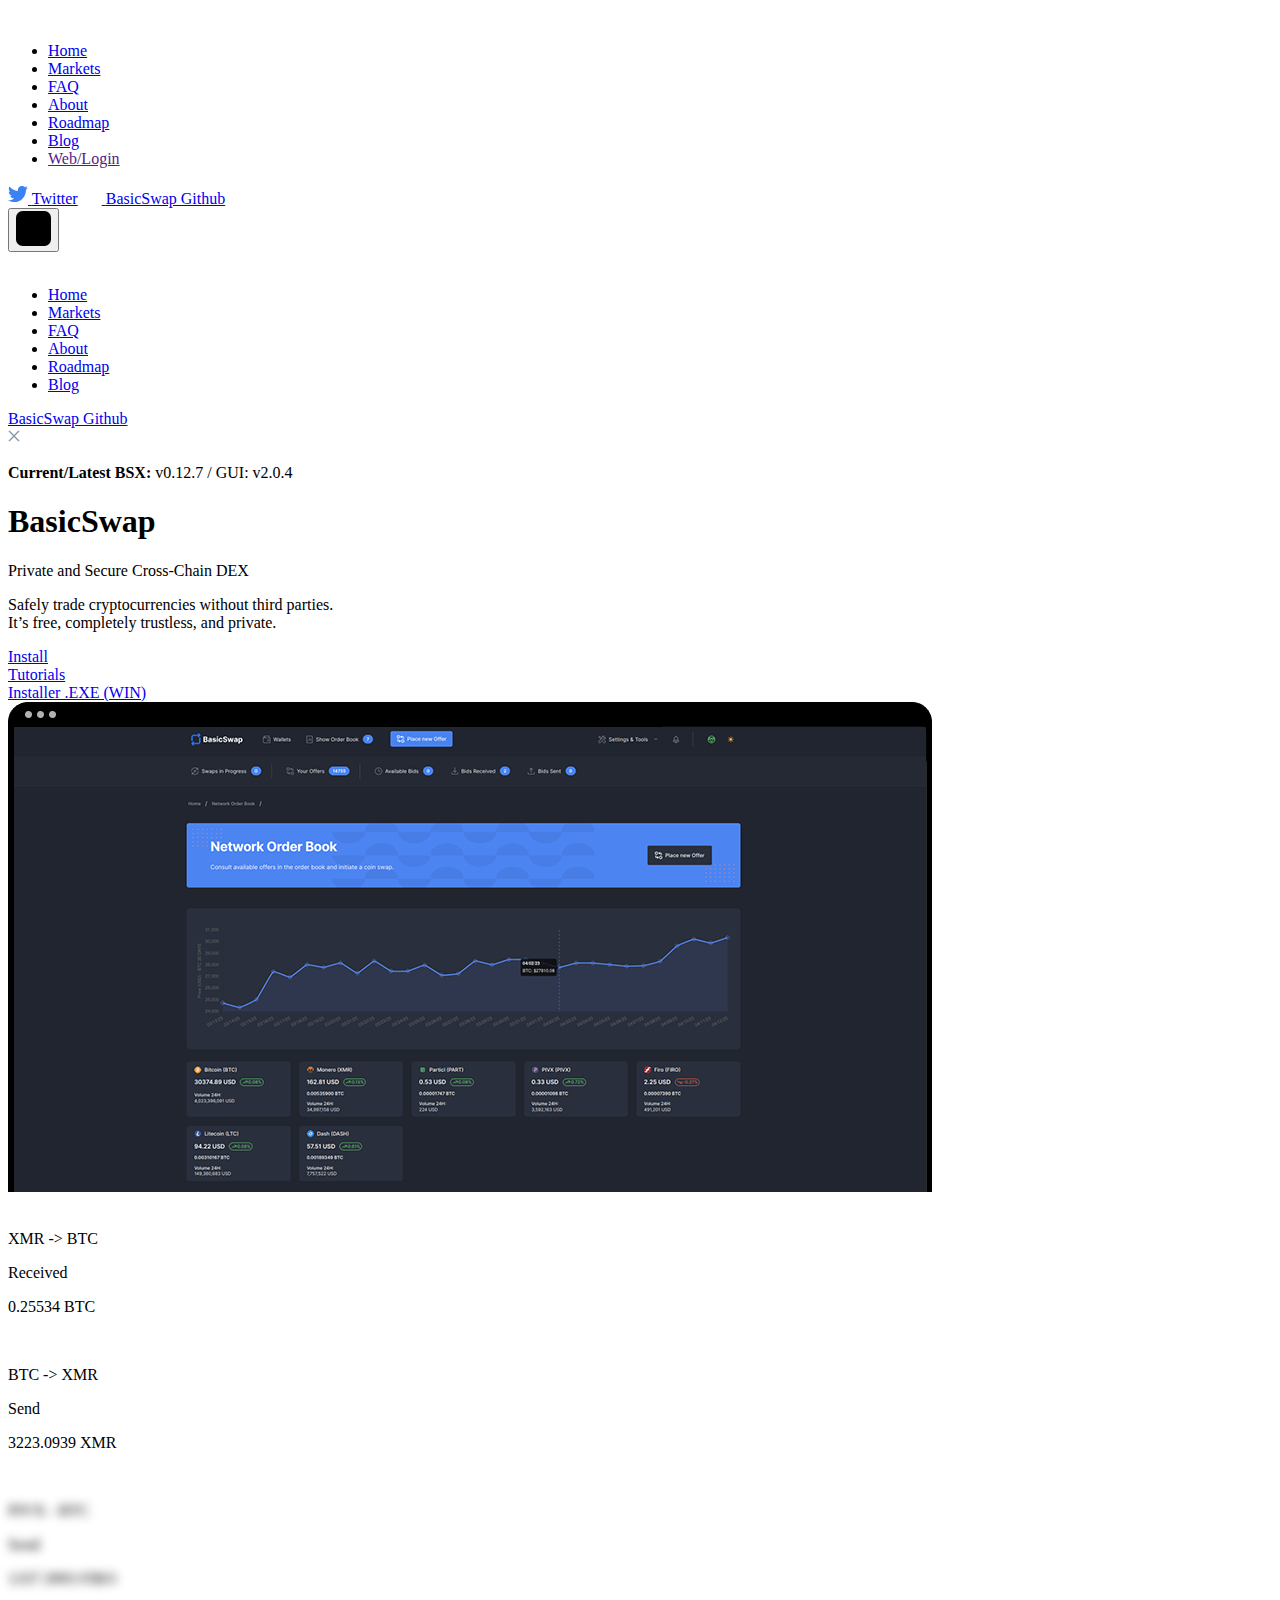
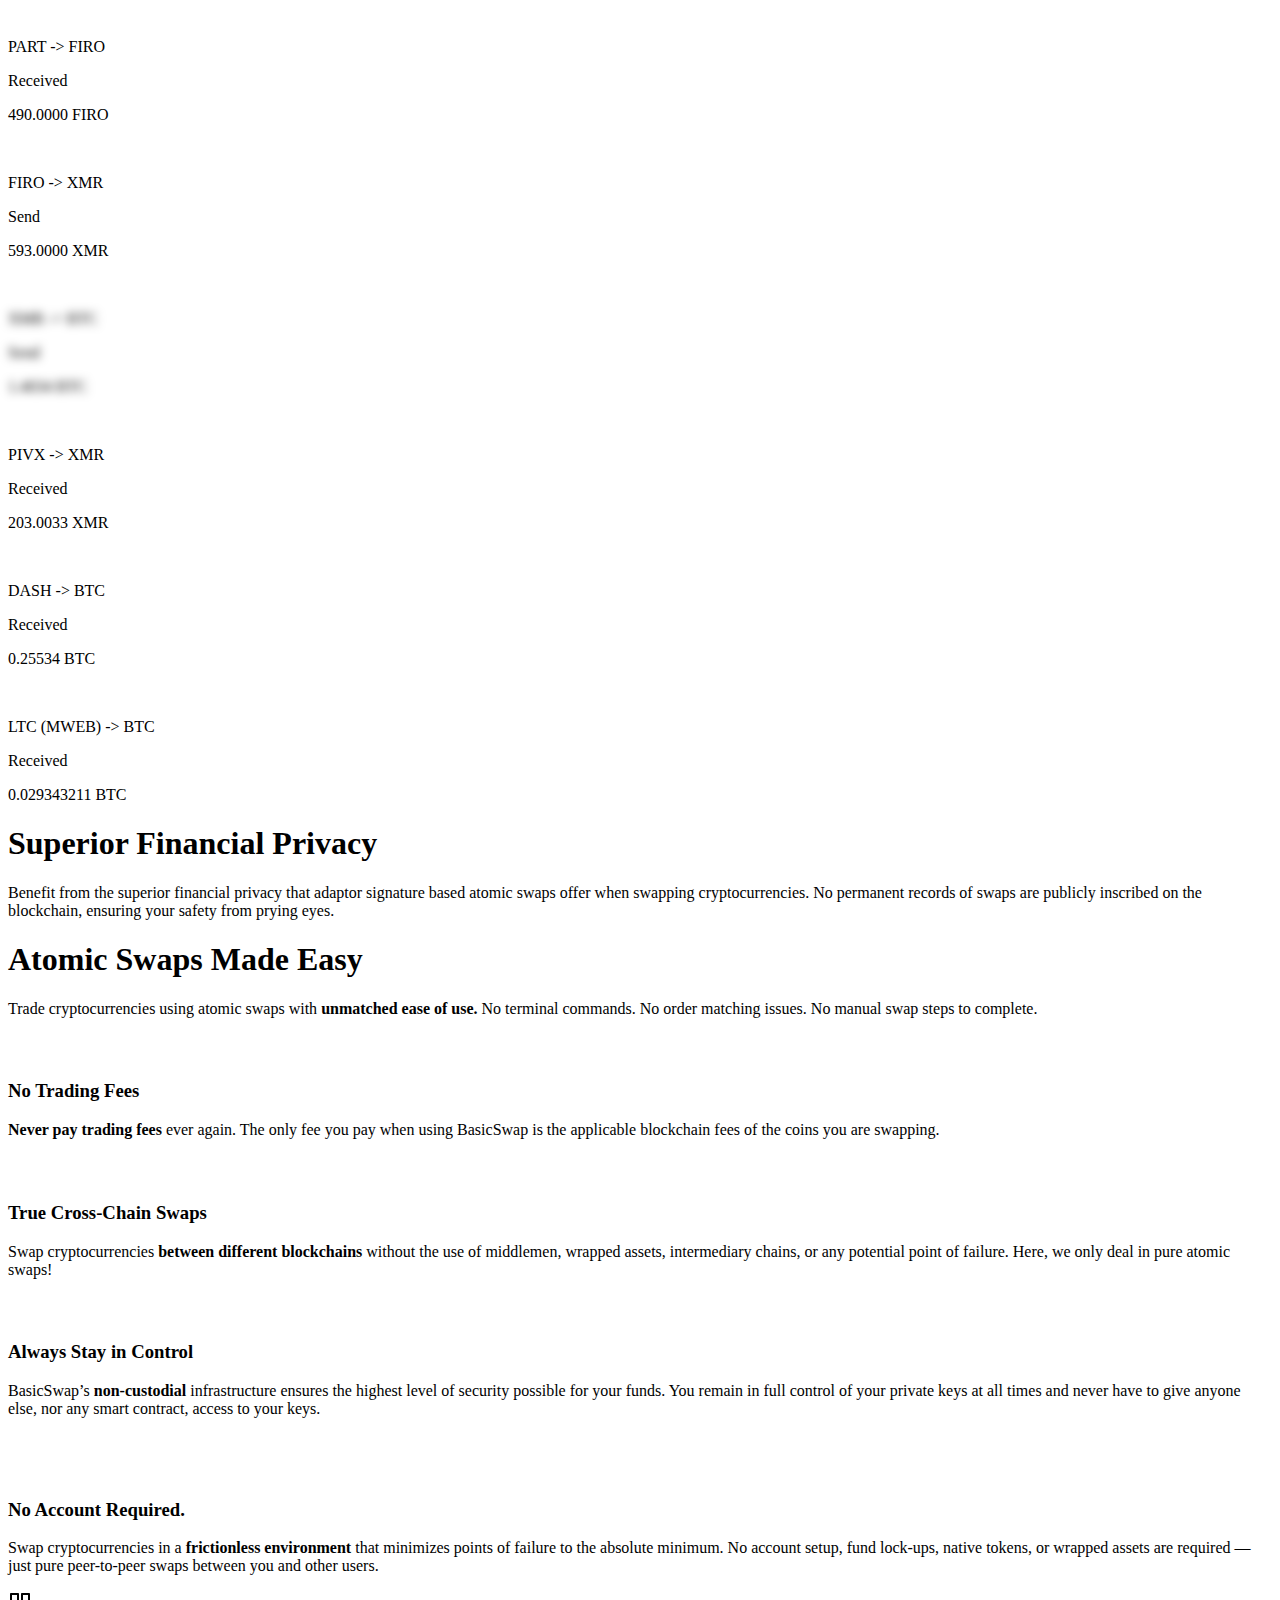
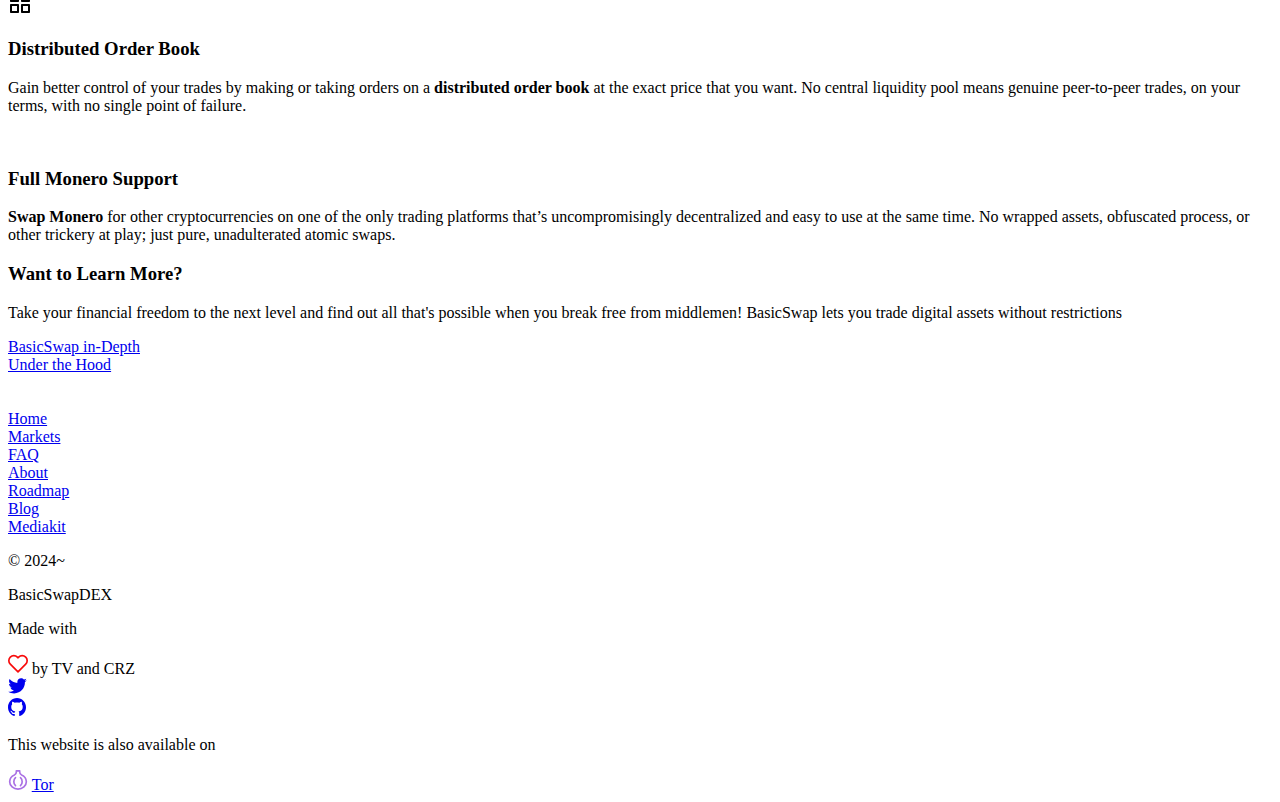
==== index.html @ ffa99954 "Update index.html" ====
<!DOCTYPE html>
<html lang="en">
  <head>
    <title>BasicSwapDEX.com</title>
    <meta charset="utf-8">
    <meta name="viewport" content="width=device-width, initial-scale=1, shrink-to-fit=no">
    <link rel="preconnect" href="https://fonts.gstatic.com">
    <link rel="stylesheet" href="https://fonts.googleapis.com/css2?family=Poppins:wght@400;500;600;700&display=swap">
    <link rel="stylesheet" href="css/tailwind.min.css">
    <link rel="stylesheet" href="css/flipclock.css">
    <!-- todo -->
    <link rel=icon sizes="32x32" type="image/png" href="images/favicon-32.png">
    <meta property="og:url" content="https://basicswapdex.com">
    <meta property="og:site_name" content="BasicSwapDEX">
    <meta property="og:title" content="BasicSwapDEX">
    <meta property="og:description" content="Meet BasicSwap, the world's most secure and private cross-chain DEX. Swap coins like Bitcoin and Monero on a decentralized trading exchange that's free, entirely trusless, and private.">
    <meta property="og:image" content="/site-meta.png">
    <script src="js/main.js"></script>
    <style>
      .blur {
        -webkit-filter: blur(5px);
        -moz-filter: blur(5px);
        -o-filter: blur(5px);
        -ms-filter: blur(5px);
        filter: blur(5px);
      }
      .monero {
        background-color: #ff6600;
      }
    </style>  
  </head>
  <body class="antialiased bg-body text-body font-body">
    <section>
      <nav class="relative bg-gray-800">
        <div class="p-8 container flex flex-wrap items-center justify-between items-center mx-auto">
          <div class="flex justify-between items-center xl:w-full">
            <div class="xl:w-1/3">
              <a class="block max-w-max xl:mr-14" href="/">
                <img class="h-12" src="images/basicswap-logo.svg" alt="">
              </a>
            </div>
            <div class="hidden xl:block">
              <ul class="flex justify-center">
                <li class="mr-12">
                  <a class="text-white hover:text-coolGray-50 font-medium" href="/">Home</a>
                </li>
                <li class="mr-12">
                  <a class="text-coolGray-400 hover:text-coolGray-50 font-medium" href="markets">Markets</a>
                </li>
                <!--<li class="mr-12"><a class="text-coolGray-400 hover:text-coolGray-50 font-medium" href="" rel="noopener noreferrer">Documentation</a></li>-->
                <li class="mr-12">
                  <a class="text-coolGray-400 hover:text-coolGray-50 font-medium" href="faq">FAQ</a>
                </li>
                <li class="mr-12">
                  <a class="text-coolGray-400 hover:text-coolGray-50 font-medium" href="about">About</a>
                </li>
                <li class="mr-12">
                  <a class="text-coolGray-400 hover:text-coolGray-50 font-medium" href="roadmap">Roadmap</a>
                </li>
                 <li class="mr-12">
                  <a class="text-coolGray-400 hover:text-coolGray-50 font-medium" target=”_blank” href="https://particl.news/tag/basicswap">Blog</a>
                </li>
                <li>
                   <!--Prepare -->
                  <a class="text-coolGray-400 hover:text-coolGray-50 font-medium" target=”_blank” alt="Coming Soon(TM)" href="">Web/Login</a>
                   <!--Prepare -->
                </li>                
              </ul>
            </div>

            <div class="hidden xl:block xl:w-1/3">
              <div class="flex items-center justify-end">
                  <a class="mr-5 flex flex-wrap justify-center inline-block px-4 py-2.5 leading-5 text-coolGray-400 hover:text-coolGray-50 bg-transparent font-medium rounded-md" href="https://twitter.com/basicswapdex" target="_blank" rel="noopener noreferrer">
                  <svg xmlns="http://www.w3.org/2000/svg" height="20" width="20" class="mr-2" viewBox="0 0 24 24"><g fill="#e00000"><path fill="#3b82f6" d="M24,4.6c-0.9,0.4-1.8,0.7-2.8,0.8c1-0.6,1.8-1.6,2.2-2.7c-1,0.6-2,1-3.1,1.2c-0.9-1-2.2-1.6-3.6-1.6 c-2.7,0-4.9,2.2-4.9,4.9c0,0.4,0,0.8,0.1,1.1C7.7,8.1,4.1,6.1,1.7,3.1C1.2,3.9,1,4.7,1,5.6c0,1.7,0.9,3.2,2.2,4.1 C2.4,9.7,1.6,9.5,1,9.1c0,0,0,0,0,0.1c0,2.4,1.7,4.4,3.9,4.8c-0.4,0.1-0.8,0.2-1.3,0.2c-0.3,0-0.6,0-0.9-0.1c0.6,2,2.4,3.4,4.6,3.4 c-1.7,1.3-3.8,2.1-6.1,2.1c-0.4,0-0.8,0-1.2-0.1c2.2,1.4,4.8,2.2,7.5,2.2c9.1,0,14-7.5,14-14c0-0.2,0-0.4,0-0.6 C22.5,6.4,23.3,5.5,24,4.6z"></path></g></svg> <span>Twitter</span></a>

                  <a class="flex flex-wrap justify-center inline-block px-4 py-2.5 bg-blue-500 hover:bg-blue-600 font-medium text-sm text-white border border-blue-500 rounded-md shadow-button focus:ring-0 focus:outline-none" href="https://github.com/tecnovert/basicswap/blob/master/doc/install.md" target="_blank" rel="noopener noreferrer">
                  <svg xmlns="http://www.w3.org/2000/svg" height="20" width="20" class="mr-2" viewBox="0 0 24 24"><g fill="#ffffff"><path fill-rule="evenodd" clip-rule="evenodd" fill="#ffffff" d="M12,0.3c-6.6,0-12,5.4-12,12c0,5.3,3.4,9.8,8.2,11.4 C8.8,23.8,9,23.4,9,23.1c0-0.3,0-1,0-2c-3.3,0.7-4-1.6-4-1.6c-0.5-1.4-1.3-1.8-1.3-1.8C2.5,17,3.7,17,3.7,17 c1.2,0.1,1.8,1.2,1.8,1.2c1.1,1.8,2.8,1.3,3.5,1c0.1-0.8,0.4-1.3,0.8-1.6c-2.7-0.3-5.5-1.3-5.5-5.9c0-1.3,0.5-2.4,1.2-3.2 C5.5,8.1,5,6.9,5.7,5.3c0,0,1-0.3,3.3,1.2c1-0.3,2-0.4,3-0.4c1,0,2,0.1,3,0.4c2.3-1.6,3.3-1.2,3.3-1.2c0.7,1.7,0.2,2.9,0.1,3.2 c0.8,0.8,1.2,1.9,1.2,3.2c0,4.6-2.8,5.6-5.5,5.9c0.4,0.4,0.8,1.1,0.8,2.2c0,1.6,0,2.9,0,3.3c0,0.3,0.2,0.7,0.8,0.6 c4.8-1.6,8.2-6.1,8.2-11.4C24,5.7,18.6,0.3,12,0.3z"></path></g></svg> <span>BasicSwap Github</span></a>
                  </div>
              </div>
          </div>

          <button class="navbar-burger self-center xl:hidden">
            <svg width="35" height="35" viewbox="0 0 32 32" fill="none" xmlns="http://www.w3.org/2000/svg">
              <rect class="text-coolGray-800" width="32" height="32" rx="6" fill="currentColor"></rect>
              <path class="text-coolGray-400" d="M7 12H25C25.2652 12 25.5196 11.8946 25.7071 11.7071C25.8946 11.5196 26 11.2652 26 11C26 10.7348 25.8946 10.4804 25.7071 10.2929C25.5196 10.1054 25.2652 10 25 10H7C6.73478 10 6.48043 10.1054 6.29289 10.2929C6.10536 10.4804 6 10.7348 6 11C6 11.2652 6.10536 11.5196 6.29289 11.7071C6.48043 11.8946 6.73478 12 7 12ZM25 15H7C6.73478 15 6.48043 15.1054 6.29289 15.2929C6.10536 15.4804 6 15.7348 6 16C6 16.2652 6.10536 16.5196 6.29289 16.7071C6.48043 16.8946 6.73478 17 7 17H25C25.2652 17 25.5196 16.8946 25.7071 16.7071C25.8946 16.5196 26 16.2652 26 16C26 15.7348 25.8946 15.4804 25.7071 15.2929C25.5196 15.1054 25.2652 15 25 15ZM25 20H7C6.73478 20 6.48043 20.1054 6.29289 20.2929C6.10536 20.4804 6 20.7348 6 21C6 21.2652 6.10536 21.5196 6.29289 21.7071C6.48043 21.8946 6.73478 22 7 22H25C25.2652 22 25.5196 21.8946 25.7071 21.7071C25.8946 21.5196 26 21.2652 26 21C26 20.7348 25.8946 20.4804 25.7071 20.2929C25.5196 20.1054 25.2652 20 25 20Z" fill="currentColor"></path>
            </svg>
          </button>
        </div>
      </nav>
      <div class="navbar-menu hidden fixed top-0 left-0 z-50 w-full h-full bg-coolGray-900 bg-opacity-50">
        <div class="fixed top-0 left-0 bottom-0 w-full w-4/6 max-w-xs bg-coolGray-900">
          <nav class="relative p-6 h-full overflow-y-auto">
            <div class="flex flex-col justify-between h-full">
              <a class="inline-block" href="#">
                <img class="h-8" src="images/basicswap-logo.svg" alt="">
              </a>
              <ul class="py-6">
                <li>
                  <a class="block py-3 px-4 text-coolGray-400 hover:text-white font-medium hover:bg-coolGray-800 rounded-md" href="/">Home</a>
                </li>
                <li>
                  <a class="block py-3 px-4 text-coolGray-400 hover:text-white font-medium hover:bg-coolGray-800 rounded-md" href="markets">Markets</a>
                </li>
                <!--<li><a class="block py-3 px-4 text-coolGray-400 hover:text-white font-medium hover:bg-coolGray-800 rounded-md" href="#">Documentation</a></li>-->
                <li>
                  <a class="block py-3 px-4 text-coolGray-400 hover:text-white font-medium hover:bg-coolGray-800 rounded-md" href="/faq">FAQ</a>
                </li>
                <li>
                  <a class="block py-3 px-4 text-coolGray-400 hover:text-white font-medium hover:bg-coolGray-800 rounded-md" href="/about">About</a>
                </li>
                <li>
                  <a class="block py-3 px-4 text-coolGray-400 hover:text-white font-medium hover:bg-coolGray-800 rounded-md" href="/roadmap">Roadmap</a>
                </li>                
                <li>
                  <a class="block py-3 px-4 text-coolGray-400 hover:text-white font-medium hover:bg-coolGray-800 rounded-md" target=”_blank” href="https://particl.news/tag/basicswap">Blog</a>
                </li>
              </ul>
              <div class="flex flex-wrap">
                <div class="w-full">
                  <a class="inline-block py-4 px-5 w-full text-sm leading-5 text-white bg-blue-500 hover:bg-blue-600 font-medium text-center focus:ring-0 focus:ring-blue-500 focus:ring-opacity-50 rounded-md" href="https://github.com/tecnovert/basicswap" target="_blank" rel="noopener noreferrer">BasicSwap Github</a>
                </div>
              </div>
            </div>
          </nav>
          <a class="navbar-close absolute top-5 p-4 right-3" href="#">
            <svg width="12" height="12" viewbox="0 0 12 12" fill="none" xmlns="http://www.w3.org/2000/svg">
              <path d="M6.94004 5.99988L11.14 1.80655C11.2656 1.68101 11.3361 1.51075 11.3361 1.33321C11.3361 1.15568 11.2656 0.985415 11.14 0.859879C11.0145 0.734344 10.8442 0.663818 10.6667 0.663818C10.4892 0.663818 10.3189 0.734344 10.1934 0.859879L6.00004 5.05988L1.80671 0.859879C1.68117 0.734344 1.51091 0.663819 1.33337 0.663819C1.15584 0.663819 0.985576 0.734344 0.860041 0.859879C0.734505 0.985415 0.66398 1.15568 0.66398 1.33321C0.66398 1.51075 0.734505 1.68101 0.860041 1.80655L5.06004 5.99988L0.860041 10.1932C0.797555 10.2552 0.747959 10.3289 0.714113 10.4102C0.680267 10.4914 0.662842 10.5785 0.662842 10.6665C0.662842 10.7546 0.680267 10.8417 0.714113 10.9229C0.747959 11.0042 0.797555 11.0779 0.860041 11.1399C0.922016 11.2024 0.99575 11.252 1.07699 11.2858C1.15823 11.3197 1.24537 11.3371 1.33337 11.3371C1.42138 11.3371 1.50852 11.3197 1.58976 11.2858C1.671 11.252 1.74473 11.2024 1.80671 11.1399L6.00004 6.93988L10.1934 11.1399C10.2554 11.2024 10.3291 11.252 10.4103 11.2858C10.4916 11.3197 10.5787 11.3371 10.6667 11.3371C10.7547 11.3371 10.8419 11.3197 10.9231 11.2858C11.0043 11.252 11.0781 11.2024 11.14 11.1399C11.2025 11.0779 11.2521 11.0042 11.286 10.9229C11.3198 10.8417 11.3372 10.7546 11.3372 10.6665C11.3372 10.5785 11.3198 10.4914 11.286 10.4102C11.2521 10.3289 11.2025 10.2552 11.14 10.1932L6.94004 5.99988Z" fill="#8896AB"></path>
            </svg>
          </a>
        </div>
      </div>
    </section>
    <section class="relative">
      <img class="absolute left-0 top-0" src="images/gradient.svg" alt="">
      <img class="absolute right-0 bottom-0" src="images/gradient2.svg" alt="">
      <div class="container mx-auto overflow-hidden">
        <div class="relative z-10 overflow-hidden pt-16">
          <div class="container px-4 mx-auto">
            <div class="text-center">
              <span class="inline-block py-px px-2 mb-4 text-xs leading-5 text-blue-500 bg-blue-100 font-medium uppercase rounded-full shadow-sm"><b>Current/Latest BSX:</b> v0.12.7 / GUI: v2.0.4</b></span>
              <h1 class="mb-4 text-6xl md:text-6xl xl:text-10xl font-bold font-heading tracking-px-n leading-none">BasicSwap</h1>
              <p class="mb-8 text-2xl md:text-3xl lg:text-4xl text-coolGray-900 font-bold">Private and Secure Cross-Chain DEX</p>
              <p class="mb-8 text-lg md:text-xl text-coolGray-500 font-medium">Safely trade cryptocurrencies without third parties. <br> It’s free, completely trustless, and private. </p>
              <div class="mt-8 flex flex-wrap justify-center">
                <div class="w-full md:w-auto p-1.5 ml-2">
                  <a class="w-full inline-block py-3 px-4 text-sm leading-5 text-blue-50 bg-blue-500 hover:bg-blue-600 font-medium focus:ring-0 focus:ring-blue-500 focus:ring-opacity-50 rounded-md" href="https://github.com/tecnovert/basicswap" target="_blank" rel="noopener noreferrer">Install</a>
                </div>
                <div class="w-full md:w-auto p-1.5 ml-2">
                  <a class="w-full inline-block py-3 px-4 text-sm leading-5 text-blue-50 bg-blue-500 hover:bg-blue-600 font-medium focus:ring-0 focus:ring-blue-500 focus:ring-opacity-50 rounded-md" href="https://academy.particl.io/en/latest/basicswap-guides/basicswapguides_installation.html" target="_blank" rel="noopener noreferrer">Tutorials</a>
                </div>
                 <div class="w-full md:w-auto p-1.5 ml-2">
                  <a class="w-full inline-block py-3 px-4 text-sm leading-5 text-blue-50 bg-blue-500 hover:bg-blue-600 font-medium focus:ring-0 focus:ring-blue-500 focus:ring-opacity-50 rounded-md" href="https://github.com/gerlofvanek/basicswap-installation-GUI" target="_blank" rel="noopener noreferrer">Installer .EXE (WIN)</a>
                </div>               
              </div>
              <div class="mb-16 block">
                <a class="inline-block text-black hover:text-gray-800" href="#">
                  <div class="flex flex-wrap items-center -m-1.5"></div>
                </a>
              </div>
              <div class="relative max-w-max mx-auto">
                <img class="mx-auto transform hover:scale-105 transition ease-in-out duration-1000" src="images/bs-dashboard.png" alt="">
                <img class="hidden xl:block absolute -left-52 top-16" src="images/bs-dashboard-left.png" alt="">
              </div>
            </div>
          </div>
        </div>
      </div>
    </section>
    <section class="py-24 md:py-32 bg-white overflow-hidden">
      <div class="container px-4 mx-auto">
        <div class="flex flex-wrap lg:items-center -mx-4">
          <div class="w-full lg:w-1/2 p-6 mb-20 lg:mb-0">
            <div class="flex flex-wrap justify-center -mx-3 mb-6">
              <div class="w-auto px-3">
                <div class="w-64 p-3 bg-white rounded-2xl shadow-2xl transform hover:-translate-y-3 transition ease-out duration-1000">
                  <div class="flex flex-wrap -m-2">
                    <div class="w-auto p-2">
                      <img src="images/monero-circle.png" alt="">
                    </div>
                    <div class="w-auto p-2">
                      <p class="font-heading text-base text-gray-900">XMR -&gt; BTC</p>
                      <p class="mb-2 text-sm text-gray-500">Received</p>
                      <div class="flex items-center px-2 py-1 bg-gray-100 rounded-full">
                        <p class="text-xs text-gray-700 font-medium">0.25534 BTC</p>
                      </div>
                    </div>
                  </div>
                </div>
              </div>
            </div>
            <div class="flex flex-wrap justify-center -mx-3 mb-6">
              <div class="w-auto px-3">
                <div class="md:mb-0 mb-8 w-64 p-3 bg-white rounded-2xl shadow-2xl transform hover:-translate-y-3 transition ease-out duration-1000">
                  <div class="flex flex-wrap -m-2">
                    <div class="w-auto p-2">
                      <img src="images/bitcoin-circle.png" alt="">
                    </div>
                    <div class="w-auto p-2">
                      <p class="font-heading text-base text-gray-900">BTC -&gt; XMR</p>
                      <p class="mb-2 text-sm text-gray-500">Send</p>
                      <div class="flex items-center px-2 py-1 bg-gray-100 rounded-full">
                        <p class="text-xs text-gray-700 font-medium">3223.0939 XMR</p>
                      </div>
                    </div>
                  </div>
                </div>
              </div>
              <div class="w-auto px-3 blur">
                <div class="w-64 p-3 bg-white rounded-2xl shadow-2xl transform hover:-translate-y-3 transition ease-out duration-1000">
                  <div class="flex flex-wrap -m-2">
                    <div class="w-auto p-2">
                      <img src="images/pivx-circle.png" alt="">
                    </div>
                    <div class="w-auto p-2">
                      <p class="font-heading text-base text-gray-900">PIVX - BTC</p>
                      <p class="mb-2 text-sm text-gray-500">Send</p>
                      <div class="flex items-center px-2 py-1 bg-gray-100 rounded-full">
                        <p class="text-xs text-gray-700 font-medium">1337.3993 FIRO</p>
                      </div>
                    </div>
                  </div>
                </div>
              </div>
            </div>
            <div class="flex flex-wrap justify-center -mx-3 mb-6 xl:-ml-36">
              <div class="w-auto px-3">
                <div class="md:mb-0 mb-8 w-64 p-3 bg-white rounded-2xl shadow-2xl transform hover:-translate-y-3 transition ease-out duration-1000">
                  <div class="flex flex-wrap -m-2">
                    <div class="w-auto p-2">
                      <img src="images/particl-circle.png" alt="">
                    </div>
                    <div class="w-auto p-2">
                      <p class="font-heading text-base text-gray-900">PART -&gt; FIRO</p>
                      <p class="mb-2 text-sm text-gray-500">Received</p>
                      <div class="flex items-center px-2 py-1 bg-gray-100 rounded-full">
                        <p class="text-xs text-gray-700 font-medium">490.0000 FIRO</p>
                      </div>
                    </div>
                  </div>
                </div>
              </div>
              <div class="w-auto px-3">
                <div class="w-64 p-3 bg-white rounded-2xl shadow-2xl transform hover:-translate-y-3 transition ease-out duration-1000">
                  <div class="flex flex-wrap -m-2">
                    <div class="w-auto p-2">
                      <img src="images/firo-circle.png" alt="">
                    </div>
                    <div class="w-auto p-2">
                      <p class="font-heading text-base text-gray-900">FIRO -&gt; XMR</p>
                      <p class="mb-2 text-sm text-gray-500">Send</p>
                      <div class="flex items-center px-2 py-1 bg-gray-100 rounded-full">
                        <p class="text-xs text-gray-700 font-medium">593.0000 XMR</p>
                      </div>
                    </div>
                  </div>
                </div>
              </div>
            </div>
            <div class="flex flex-wrap justify-center -mx-3">
              <div class="w-auto px-3">
                <div class="md:mb-0 mb-8 blur w-64 p-3 bg-white rounded-2xl shadow-2xl transform hover:-translate-y-3 transition ease-out duration-1000">
                  <div class="flex flex-wrap -m-2">
                    <div class="w-auto p-2">
                      <img src="images/monero-circle.png" alt="">
                    </div>
                    <div class="w-auto p-2">
                      <p class="font-heading text-base text-gray-900">XMR -&gt; BTC</p>
                      <p class="mb-2 text-sm text-gray-500">Send</p>
                      <div class="flex items-center px-2 py-1 bg-gray-100 rounded-full">
                        <p class="text-xs text-gray-700 font-medium">1.4034 BTC</p>
                      </div>
                    </div>
                  </div>
                </div>
              </div>
              <div class="w-auto px-3 mb-6">
                <div class="w-64 p-3 bg-white rounded-2xl shadow-2xl transform hover:-translate-y-3 transition ease-out duration-1000">
                  <div class="flex flex-wrap -m-2">
                    <div class="w-auto p-2">
                      <img src="images/pivx-circle.png" alt="">
                    </div>
                    <div class="w-auto p-2">
                      <p class="font-heading text-base text-gray-900">PIVX -&gt; XMR</p>
                      <p class="mb-2 text-sm text-gray-500">Received</p>
                      <div class="flex items-center px-2 py-1 bg-gray-100 rounded-full">
                        <p class="text-xs text-gray-700 font-medium">203.0033 XMR</p>
                      </div>
                    </div>
                  </div>
                </div>
              </div>
             <div class="flex flex-wrap justify-center -mx-3 mb-6">
              <div class="w-auto px-3">
                <div class="w-64 p-3 bg-white rounded-2xl shadow-2xl transform hover:-translate-y-3 transition ease-out duration-1000">
                  <div class="flex flex-wrap -m-2">
                    <div class="w-auto p-2">
                      <img src="images/dash-circle.png" alt="">
                    </div>
                    <div class="w-auto p-2">
                      <p class="font-heading text-base text-gray-900">DASH -&gt; BTC</p>
                      <p class="mb-2 text-sm text-gray-500">Received</p>
                      <div class="flex items-center px-2 py-1 bg-gray-100 rounded-full">
                        <p class="text-xs text-gray-700 font-medium">0.25534 BTC</p>
                      </div>
                    </div>
                  </div>
                </div>
              </div>
              <div class="w-auto px-3">
                <div class="w-64 p-3 bg-white rounded-2xl shadow-2xl transform hover:-translate-y-3 transition ease-out duration-1000">
                  <div class="flex flex-wrap -m-2">
                    <div class="w-auto p-2">
                      <img src="images/litecoin-circle.png" alt="">
                    </div>
                    <div class="w-auto p-2">
                      <p class="font-heading text-base text-gray-900">LTC (MWEB) -&gt; BTC</p>
                      <p class="mb-2 text-sm text-gray-500">Received</p>
                      <div class="flex items-center px-2 py-1 bg-gray-100 rounded-full">
                        <p class="text-xs text-gray-700 font-medium">0.029343211 BTC</p>
                      </div>
                    </div>
                  </div>
                </div>
              </div>               
            </div>             
            </div>
          </div>
          <div class="w-full md:w-1/2 px-4">
            <h1 class="mb-8 text-4xl md:text-5xl md:text-left text-center leading-tight text-coolGray-900 font-bold tracking-tighter">Superior Financial Privacy</h1>
            <p class="mb-6 text-lg md:text-xl text-coolGray-500 font-medium md:text-left text-center">Benefit from the superior financial privacy that adaptor signature based atomic swaps offer when swapping cryptocurrencies. No permanent records of swaps are publicly inscribed on the blockchain, ensuring your safety from prying eyes. </p>
          </div>
        </div>
      </div>
    </section>
    <section class="py-24 bg-white">
      <div class="container px-4 mx-auto" style="background-image: url('images/pattern-white.svg'); background-position: center; background-repeat: no-repeat;">
        <div class="xl:max-w-4xl mb-12 mx-auto text-center">
          <h1 class="mb-4 text-3xl md:text-4xl leading-tight font-bold tracking-tighter">Atomic Swaps Made Easy</h1>
          <p class="text-lg md:text-xl text-coolGray-500 font-medium">Trade cryptocurrencies using atomic swaps with <b>unmatched ease of use.</b> No terminal commands. No order matching issues. No manual swap steps to complete. </p>
        </div>
        <div class="flex flex-wrap -mx-4 ">
          <div class="w-full lg:w-1/3 px-4 lg:pt-6 mb-8 lg:mb-0">
            <div class="p-8 lg:mb-6 text-center hover:bg-white rounded-md hover:shadow-xl transition duration-200 h-80">
              <div class="inline-flex h-16 w-16 mb-6 mx-auto items-center justify-center text-white bg-blue-500 rounded-lg">
                <svg xmlns="http://www.w3.org/2000/svg" height="24" width="24" viewBox="0 0 24 24">
                  <title>empty</title>
                  <g stroke-linecap="round" stroke-width="2" fill="none" stroke="#ffffff" stroke-linejoin="round">
                    <circle cx="12" cy="12" r="9"></circle>
                    <line x1="22" y1="2" x2="2" y2="22" stroke="#ffffff"></line>
                  </g>
                </svg>
              </div>
              <h3 class="mb-4 text-xl md:text-2xl leading-tight font-bold">No Trading Fees</h3>
              <p class="text-coolGray-500 font-medium">
                <b>Never pay trading fees</b> ever again. The only fee you pay when using BasicSwap is the applicable blockchain fees of the coins you are swapping.
              </p>
              <div></div>
            </div>
            <div class="p-8 text-center hover:bg-white rounded-md hover:shadow-xl transition duration-200 h-80">
              <div class="inline-flex h-16 w-16 mb-6 mx-auto items-center justify-center text-white bg-blue-500 rounded-lg">
                <svg xmlns="http://www.w3.org/2000/svg" height="24" width="24" viewBox="0 0 24 24">
                  <title>repeat</title>
                  <g stroke-linecap="round" stroke-width="2" fill="none" stroke="#ffffff" stroke-linejoin="round">
                    <circle data-cap="butt" cx="12" cy="12" r="3" stroke="#ffffff"></circle>
                    <polyline points="16.071 5.341 21.763 6.927 21.034 1.13"></polyline>
                    <path data-cap="butt" d="M1,12A11,11,0,0,1,21.763,6.927"></path>
                    <polyline points="7.929 18.659 2.237 17.073 2.966 22.87"></polyline>
                    <path data-cap="butt" d="M23,12A11,11,0,0,1,2.237,17.073"></path>
                  </g>
                </svg>
              </div>
              <h3 class="mb-4 text-xl md:text-2xl leading-tight font-bold">True Cross-Chain Swaps</h3>
              <p class="text-coolGray-500 font-medium">Swap cryptocurrencies <b>between different blockchains</b> without the use of middlemen, wrapped assets, intermediary chains, or any potential point of failure. Here, we only deal in pure atomic swaps! </p>
            </div>
            <div class="p-8 text-center hover:bg-white rounded-md hover:shadow-xl transition duration-200 h-80">
              <div class="inline-flex h-16 w-16 mb-6 mx-auto items-center justify-center text-white bg-blue-500 rounded-lg">
                <svg height="24" width="24" viewBox="0 0 24 24">
                  <title>digital key</title>
                  <g stroke-linecap="round" stroke-width="2" fill="none" stroke="#ffffff" stroke-linejoin="round">
                    <path d="M10.578,4a5,5,0,1,0,0,4H15l2,2,2-2h2l1-4Z" data-cap="butt"></path>
                    <circle cx="6" cy="6" r="2" fill="#ffffff" stroke="none"></circle>
                    <polyline points="6 15 6 18 4.414 19.586" stroke="#ffffff"></polyline>
                    <polyline points="18 15 18 18 19.589 19.589" stroke="#ffffff"></polyline>
                    <circle cx="3" cy="21" r="2" stroke="#ffffff" data-cap="butt"></circle>
                    <circle cx="12" cy="21" r="2" stroke="#ffffff" data-cap="butt"></circle>
                    <circle cx="21" cy="21" r="2" stroke="#ffffff" data-cap="butt"></circle>
                    <line x1="12" y1="19" x2="12" y2="12" stroke="#ffffff"></line>
                  </g>
                </svg>
              </div>
              <h3 class="mb-4 text-xl md:text-2xl leading-tight font-bold">Always Stay in Control</h3>
              <p class="text-coolGray-500 font-medium">BasicSwap’s <b>non-custodial</b> infrastructure ensures the highest level of security possible for your funds. You remain in full control of your private keys at all times and never have to give anyone else, nor any smart contract, access to your keys. </p>
            </div>
          </div>
          <div class="w-full lg:w-1/3 px-4 mb-8 lg:mb-0">
            <img class="mx-auto" src="images/center-middle.png" alt="">
          </div>
          <div class="w-full lg:w-1/3 lg:pt-6 px-4">
            <div class="p-8 lg:mb-6 text-center hover:bg-white rounded-md hover:shadow-xl transition duration-200 h-80">
              <div class="inline-flex h-16 w-16 mb-6 mx-auto items-center justify-center text-white bg-blue-500 rounded-lg">
                <svg xmlns="http://www.w3.org/2000/svg" height="24" width="24" viewBox="0 0 24 24">
                  <title>three dimensional world</title>
                  <g stroke-linecap="round" stroke-width="2" fill="none" stroke="#ffffff" stroke-linejoin="round" >
                    <path d="M20.209,9.337q.423.172.791.363h0c1.26.65,2,1.444,2,2.3,0,2.209-4.925,4-11,4S1,14.209,1,12c0-.856.74-1.65,2-2.3H3q.368-.19.791-.363" stroke="#ffffff"></path>
                    <path d="M8,8.273c.52-.074,1.06-.134,1.615-.179l.21-.016" stroke="#ffffff"></path>
                    <path d="M16,8.273c-.52-.074-1.06-.134-1.615-.179l-.21-.016" stroke="#ffffff"></path>
                    <circle cx="12" cy="12" r="11"></circle>
                  </g>
                </svg>
              </div>
              <h3 class="mb-4 text-xl md:text-2xl leading-tight font-bold">No Account Required.</h3>
              <p class="text-coolGray-500 font-medium">Swap cryptocurrencies in a <b>frictionless environment</b> that minimizes points of failure to the absolute minimum. No account setup, fund lock-ups, native tokens, or wrapped assets are required — just pure peer-to-peer swaps between you and other users. </p>
            </div>
            <div class="p-8 text-center hover:bg-white rounded-md hover:shadow-xl transition duration-200 h-80">
              <div class="inline-flex h-16 w-16 mb-6 mx-auto items-center justify-center text-white bg-blue-500 rounded-lg">
                <svg width="24" height="24" viewbox="0 0 24 24" fill="none" xmlns="http://www.w3.org/2000/svg">
                  <path d="M10 13H3C2.73478 13 2.48043 13.1054 2.29289 13.2929C2.10536 13.4804 2 13.7348 2 14V21C2 21.2652 2.10536 21.5196 2.29289 21.7071C2.48043 21.8946 2.73478 22 3 22H10C10.2652 22 10.5196 21.8946 10.7071 21.7071C10.8946 21.5196 11 21.2652 11 21V14C11 13.7348 10.8946 13.4804 10.7071 13.2929C10.5196 13.1054 10.2652 13 10 13ZM9 20H4V15H9V20ZM21 2H14C13.7348 2 13.4804 2.10536 13.2929 2.29289C13.1054 2.48043 13 2.73478 13 3V10C13 10.2652 13.1054 10.5196 13.2929 10.7071C13.4804 10.8946 13.7348 11 14 11H21C21.2652 11 21.5196 10.8946 21.7071 10.7071C21.8946 10.5196 22 10.2652 22 10V3C22 2.73478 21.8946 2.48043 21.7071 2.29289C21.5196 2.10536 21.2652 2 21 2V2ZM20 9H15V4H20V9ZM21 13H14C13.7348 13 13.4804 13.1054 13.2929 13.2929C13.1054 13.4804 13 13.7348 13 14V21C13 21.2652 13.1054 21.5196 13.2929 21.7071C13.4804 21.8946 13.7348 22 14 22H21C21.2652 22 21.5196 21.8946 21.7071 21.7071C21.8946 21.5196 22 21.2652 22 21V14C22 13.7348 21.8946 13.4804 21.7071 13.2929C21.5196 13.1054 21.2652 13 21 13ZM20 20H15V15H20V20ZM10 2H3C2.73478 2 2.48043 2.10536 2.29289 2.29289C2.10536 2.48043 2 2.73478 2 3V10C2 10.2652 2.10536 10.5196 2.29289 10.7071C2.48043 10.8946 2.73478 11 3 11H10C10.2652 11 10.5196 10.8946 10.7071 10.7071C10.8946 10.5196 11 10.2652 11 10V3C11 2.73478 10.8946 2.48043 10.7071 2.29289C10.5196 2.10536 10.2652 2 10 2V2ZM9 9H4V4H9V9Z" fill="currentColor"></path>
                </svg>
              </div>
              <h3 class="mb-4 text-xl md:text-2xl leading-tight font-bold">Distributed Order Book</h3>
              <p class="text-coolGray-500 font-medium">Gain better control of your trades by making or taking orders on a <b>distributed order book</b> at the exact price that you want. No central liquidity pool means genuine peer-to-peer trades, on your terms, with no single point of failure. </p>
            </div>
            <div class="p-8 text-center hover:bg-white rounded-md hover:shadow-xl transition duration-200 h-80">
              <div class="inline-flex h-16 w-16 mb-6 mx-auto items-center justify-center bg-coolGray-50 text-white rounded-lg">
              <img src="images/monero-circle.png" alt="">
              </div>
              <h3 class="mb-4 text-xl md:text-2xl leading-tight font-bold">Full Monero Support</h3>
              <p class="text-coolGray-500 font-medium">
                <b>Swap Monero</b> for other cryptocurrencies on one of the only trading platforms that’s uncompromisingly decentralized and easy to use at the same time. No wrapped assets, obfuscated process, or other trickery at play; just pure, unadulterated atomic swaps.
              </p>
            </div>
          </div>
        </div>
      </div>
    </section>

<section class="py-24 bg-white">
  <div class="container px-4 mx-auto">
    <div class="relative py-16 md:py-32 px-6 text-center bg-coolGray-50 overflow-hidden rounded-7xl">
      <div class="relative z-10 mx-auto md:max-w-2xl">
        <h3 class="mb-4 text-3xl md:text-4xl leading-tight font-bold tracking-tighter">Want to Learn More?</h3>
        <p class="mb-8 text-lg md:text-xl text-coolGray-500 font-medium">Take your financial freedom to the next level and find out all that's possible when you break free from middlemen! BasicSwap lets you trade digital assets without restrictions</p>
               <div class="flex flex-wrap justify-center">
                <div class="w-full md:w-auto p-1.5 ml-2">
                  <a class="w-full inline-block py-3 px-4 text-sm leading-5 text-blue-50 bg-blue-500 hover:bg-blue-600 font-medium focus:ring-0 focus:ring-blue-500 focus:ring-opacity-50 rounded-md" href="https://academy.particl.io/en/latest/basicswap-dex/basicswap_explained.html" target="_blank" rel="noopener noreferrer">BasicSwap in-Depth</a>
                </div>
                <div class="w-full md:w-auto p-1.5 ml-2">
                  <a class="w-full inline-block py-3 px-4 text-sm leading-5 text-blue-50 bg-blue-500 hover:bg-blue-600 font-medium focus:ring-0 focus:ring-blue-500 focus:ring-opacity-50 rounded-md" href="https://academy.particl.io/en/latest/basicswap-dex/basicswap_technicals.html" target="_blank" rel="noopener noreferrer">Under the Hood</a>
                </div>
                <!--<div class="w-full md:w-auto py-1 md:py-0">
                  <a class="inline-block py-3 px-4 text-sm leading-5 text-blue-50 bg-blue-500 hover:bg-blue-600 font-medium focus:ring-0 focus:ring-blue-500 focus:ring-opacity-50 rounded-md" href="/roadmap">What’s Coming Next</a>
                </div>-->
              </div>
      </div>
      <img class="absolute top-0 left-0 w-28 md:w-auto" src="images/wave2-yellow.svg" alt="">
      <img class="absolute right-6 top-6 w-28 md:w-auto" src="images/dots3-green.svg" alt="">
      <img class="absolute right-0 bottom-0 w-28 md:w-auto" src="images/wave3-red.svg" alt="">
      <img class="absolute left-6 bottom-6 w-28 md:w-auto" src="images/dots3-violet.svg" alt="">
    </div>
  </div>
</section>

    <section class="bg-white overflow-hidden">
      <div class="container px-4 mx-auto">
        <div class="flex flex-wrap lg:items-center pt-24 pb-12 -mx-4">
          <div class="w-full md:w-1/4 lg:w-auto px-4">
            <a class="block mb-5 md:mb-0 max-w-max" href="/">
              <img class="h-8" src="images/basicswap-logo-dark.svg" alt="">
            </a>
          </div>
          <div class="w-full md:w-3/4 lg:flex-1 px-4">
            <div class="flex flex-wrap justify-end -mx-3 lg:-mx-6">
              <div class="w-full md:w-auto p-3 md:py-0 md:px-6"></div>
              <div class="w-full md:w-auto p-3 md:py-0 md:px-6"></div>
              <div class="w-full md:w-auto p-3 md:py-0 md:px-6"></div>
               <div class="w-full md:w-auto p-3 md:py-0 md:px-6">
                <a class="inline-block text-lg md:text-xl text-coolGray-500 hover:text-coolGray-600 font-medium" href="/">Home</a>
              </div>             
              <div class="w-full md:w-auto p-3 md:py-0 md:px-6">
                <a class="inline-block text-lg md:text-xl text-coolGray-500 hover:text-coolGray-600 font-medium" href="markets">Markets</a>
              </div>
              <div class="w-full md:w-auto p-3 md:py-0 md:px-6">
                <a class="inline-block text-lg md:text-xl text-coolGray-500 hover:text-coolGray-600 font-medium" href="faq">FAQ</a>
              </div>
              <div class="w-full md:w-auto p-3 md:py-0 md:px-6">
                <a class="inline-block text-lg md:text-xl text-coolGray-500 hover:text-coolGray-600 font-medium" href="about">About</a>
              </div>
              <div class="w-full md:w-auto p-3 md:py-0 md:px-6">
                <a class="inline-block text-lg md:text-xl text-coolGray-500 hover:text-coolGray-600 font-medium" href="roadmap">Roadmap</a>
              </div>
              <div class="w-full md:w-auto p-3 md:py-0 md:px-6">
                <a class="inline-block text-lg md:text-xl text-coolGray-500 hover:text-coolGray-600 font-medium" target=”_blank” href="https://particl.news/tag/basicswap">Blog</a>
              </div>              
              <div class="w-full md:w-auto p-3 md:py-0 md:px-6">
                <a class="inline-block text-lg md:text-xl text-coolGray-500 hover:text-coolGray-600 font-medium" href="/mediakit/mediakit-basicswap.zip">Mediakit</a>
              </div>          
            </div>
          </div>
        </div>
      </div>
      <div class="border-b border-coolGray-100"></div>
      <div class="container px-4 mx-auto">
        <div class="flex flex-wrap items-center pt-12">
          <div class="w-full md:w-1/2 mb-6 md:mb-0"> 
          <div class="flex items-center">
            <p class="mr-1 text-sm text-gray-90 font-medium ">© 2024~ </p>
            <p class="text-sm text-coolGray-400 font-medium">BasicSwapDEX</p> <span class="w-1 h-1 mx-1.5 bg-gray-500 rounded-full"></span>
            <p class="mr-2 text-sm font-bold text-gray-90 ">Made with </p>
            <svg xmlns="http://www.w3.org/2000/svg" height="20" width="20" viewBox="0 0 24 24">
              <g stroke-linecap="round" stroke-width="2" fill="none" stroke="#f80b0b" stroke-linejoin="round">
                <path d="M21.243,3.757 c-2.343-2.343-6.142-2.343-8.485,0c-0.289,0.289-0.54,0.6-0.757,0.927c-0.217-0.327-0.469-0.639-0.757-0.927 c-2.343-2.343-6.142-2.343-8.485,0c-2.343,2.343-2.343,6.142,0,8.485L12,21.485l9.243-9.243C23.586,9.899,23.586,6.1,21.243,3.757z"></path>
              </g>
            </svg> <span class="ml-2 text-sm font-bold text-gray-90">by TV and CRZ</span>
          </div>
        </div>

          <div class="w-full md:w-1/2">
            <div class="flex flex-wrap md:justify-end -mx-5">
              <div class="px-5">
                <a class="inline-block text-coolGray-300 hover:text-coolGray-400" href="https://twitter.com/basicswapdex" target="_blank" rel="noopener noreferrer">
                  <svg width="19" height="16" viewbox="0 0 19 16" fill="none" xmlns="http://www.w3.org/2000/svg">
                    <path fill-rule="evenodd" clip-rule="evenodd" d="M18.8181 2.14597C18.1356 2.44842 17.4032 2.65355 16.6336 2.74512C17.4194 2.27461 18.0208 1.5283 18.3059 0.641757C17.5689 1.07748 16.7553 1.39388 15.8885 1.56539C15.1943 0.824879 14.2069 0.363636 13.1118 0.363636C11.0108 0.363636 9.30722 2.06718 9.30722 4.16706C9.30722 4.46488 9.34083 4.75576 9.40574 5.03391C6.24434 4.87512 3.44104 3.36048 1.56483 1.05894C1.23686 1.61985 1.05028 2.27342 1.05028 2.97109C1.05028 4.29106 1.72243 5.45573 2.74225 6.13712C2.11877 6.11627 1.53237 5.94476 1.01901 5.65967V5.70718C1.01901 7.54979 2.33086 9.08761 4.07031 9.43761C3.75161 9.52336 3.41555 9.57088 3.06789 9.57088C2.82222 9.57088 2.58464 9.54655 2.35171 9.50018C2.8361 11.0125 4.24067 12.1123 5.90483 12.1424C4.6034 13.1622 2.96243 13.7683 1.1801 13.7683C0.873008 13.7683 0.570523 13.7498 0.272705 13.7162C1.95655 14.7974 3.95561 15.4278 6.10416 15.4278C13.1026 15.4278 16.928 9.63115 16.928 4.60397L16.9153 4.11145C17.6627 3.57833 18.3094 2.90851 18.8181 2.14597Z" fill="currentColor"></path>
                  </svg>
                </a>
              </div>
              <div class="px-5">
                <a class="inline-block text-coolGray-300 hover:text-coolGray-400" href="https://github.com/tecnovert/basicswap" target="_blank" rel="noopener noreferrer">
                  <svg width="18" height="18" viewbox="0 0 18 18" fill="none" xmlns="http://www.w3.org/2000/svg">
                    <path d="M9 0C4.0275 0 0 4.13211 0 9.22838C0 13.3065 2.5785 16.7648 6.15375 17.9841C6.60375 18.0709 6.76875 17.7853 6.76875 17.5403C6.76875 17.3212 6.76125 16.7405 6.7575 15.9712C4.254 16.5277 3.726 14.7332 3.726 14.7332C3.3165 13.6681 2.72475 13.3832 2.72475 13.3832C1.9095 12.8111 2.78775 12.8229 2.78775 12.8229C3.6915 12.887 4.16625 13.7737 4.16625 13.7737C4.96875 15.1847 6.273 14.777 6.7875 14.5414C6.8685 13.9443 7.10025 13.5381 7.3575 13.3073C5.35875 13.0764 3.258 12.2829 3.258 8.74709C3.258 7.73988 3.60675 6.91659 4.18425 6.27095C4.083 6.03774 3.77925 5.0994 4.263 3.82846C4.263 3.82846 5.01675 3.58116 6.738 4.77462C7.458 4.56958 8.223 4.46785 8.988 4.46315C9.753 4.46785 10.518 4.56958 11.238 4.77462C12.948 3.58116 13.7017 3.82846 13.7017 3.82846C14.1855 5.0994 13.8818 6.03774 13.7917 6.27095C14.3655 6.91659 14.7142 7.73988 14.7142 8.74709C14.7142 12.2923 12.6105 13.0725 10.608 13.2995C10.923 13.5765 11.2155 14.1423 11.2155 15.0071C11.2155 16.242 11.2043 17.2344 11.2043 17.5341C11.2043 17.7759 11.3617 18.0647 11.823 17.9723C15.4237 16.7609 18 13.3002 18 9.22838C18 4.13211 13.9703 0 9 0Z" fill="currentColor"></path>
                  </svg>
                </a>
              </div>
            </div>
          </div>
        </div>
      </div>

      <div class="container px-4 mx-auto">
        <div class="flex flex-wrap items-center pt-5 pb-10">
          <div class="w-full md:w-1/2 mb-6 md:mb-0"> 
          <div class="flex items-center">

          <div class="w-full mb-6 md:mb-0"> 
          <div class="flex items-center">

            <p class="mr-2 text-sm font-bold text-gray-90 ">This website is also available on</p>
            <svg xmlns="http://www.w3.org/2000/svg" height="20" width="20" viewBox="0 0 24 24">                
                <g stroke-linecap="round" stroke-width="2" fill="none" stroke="#AA70E4" stroke-linejoin="round">
                <path d="M9,18.8A6.455,6.455,0,0,1,7,14,6.455,6.455,0,0,1,9,9.2" stroke="#AA70E4"></path>
                <path d="M15,18.8A6.455,6.455,0,0,0,17,14a6.455,6.455,0,0,0-2-4.8" stroke="#AA70E4"></path>
                <path d="M14,2.256V1H10V2.256A3.949,3.949,0,0,1,7.658,5.891,8.979,8.979,0,0,0,2,14c0,4.971,4.477,9,10,9s10-4.029,10-9a8.978,8.978,0,0,0-5.658-8.109A3.95,3.95,0,0,1,14,2.256Z"></path>
                </g>
            </svg>
             <span class="ml-2 text-sm font-bold text-gray-90"><a class="inline-block" href="http://basicswapof6d23whqtxpdpkkr7uoafivwl22m37pypnw2deisxkdaid.onion" target="_blank" rel="noopener noreferrer">Tor</a></span>
          </div>
        </div>

          </span>
          </div>
        </div>
        </div>
      </div>

    </section>
    </div>
  </body>
</html>
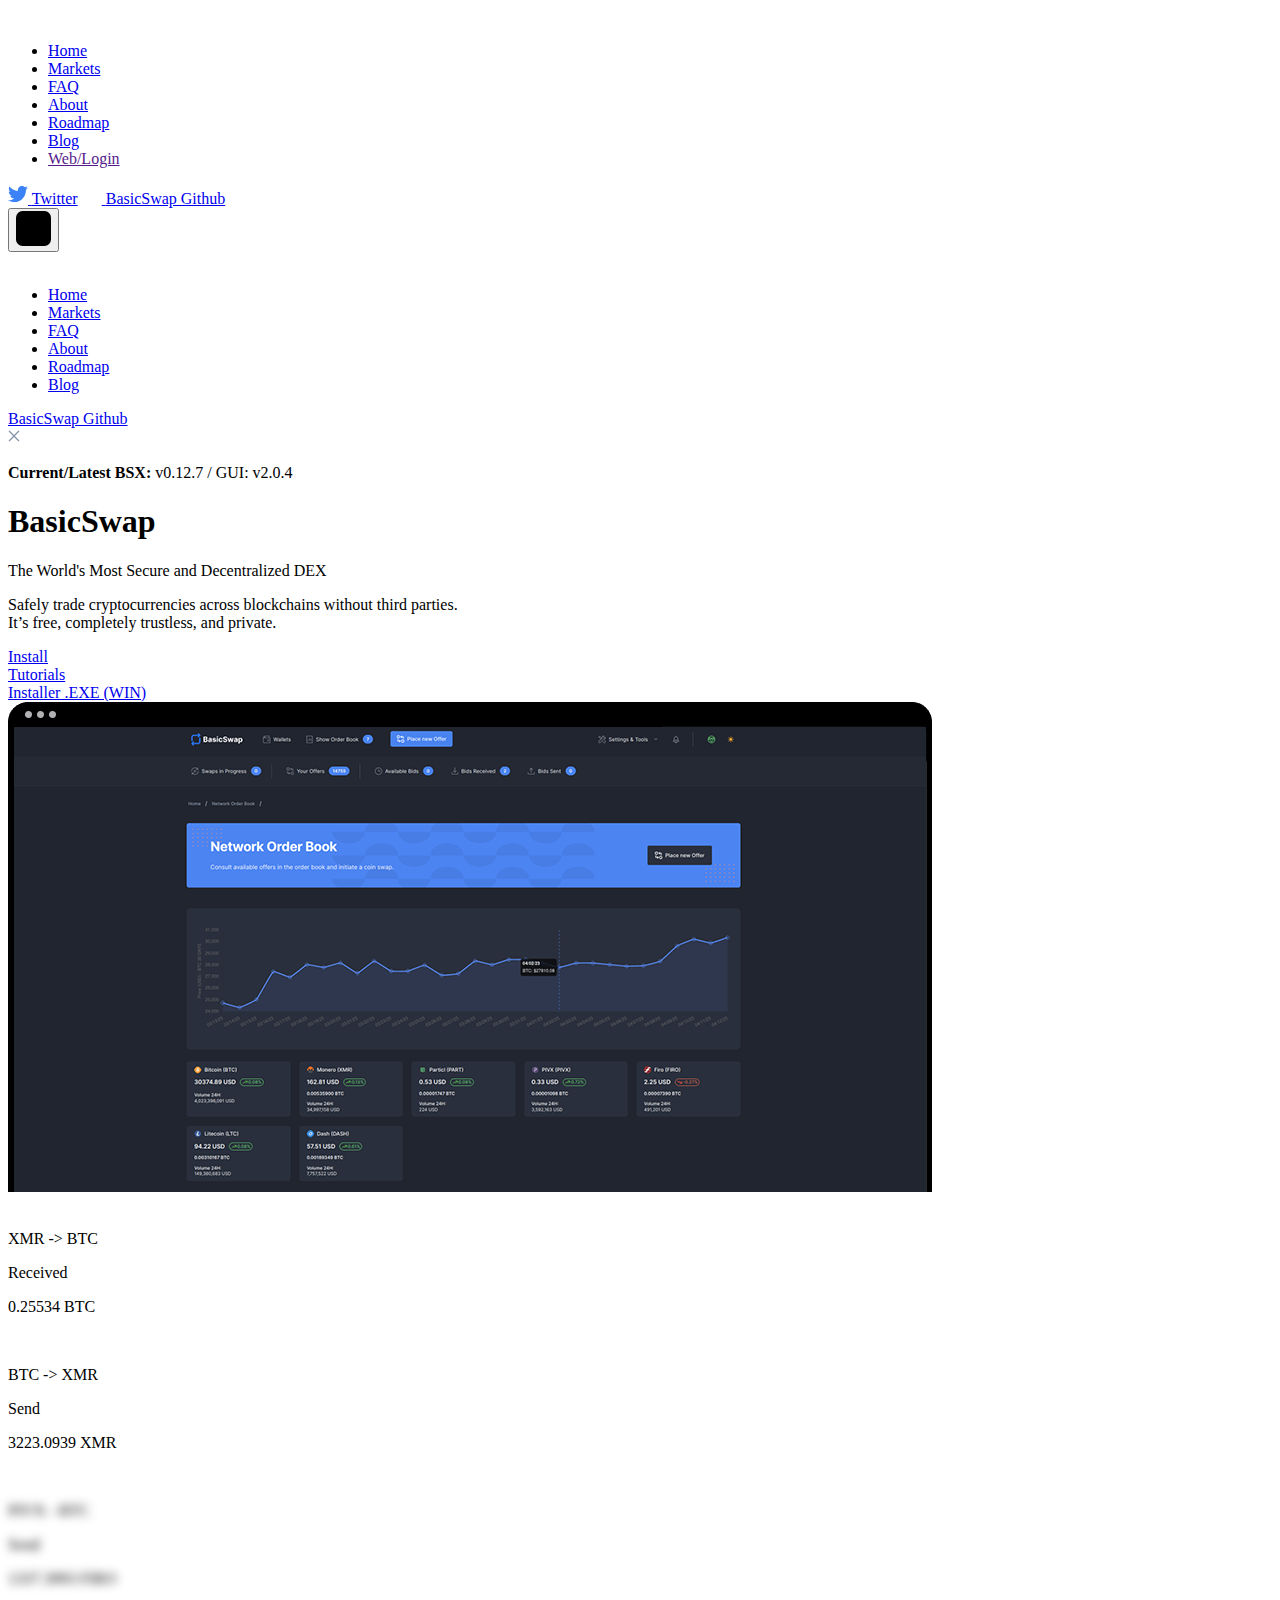
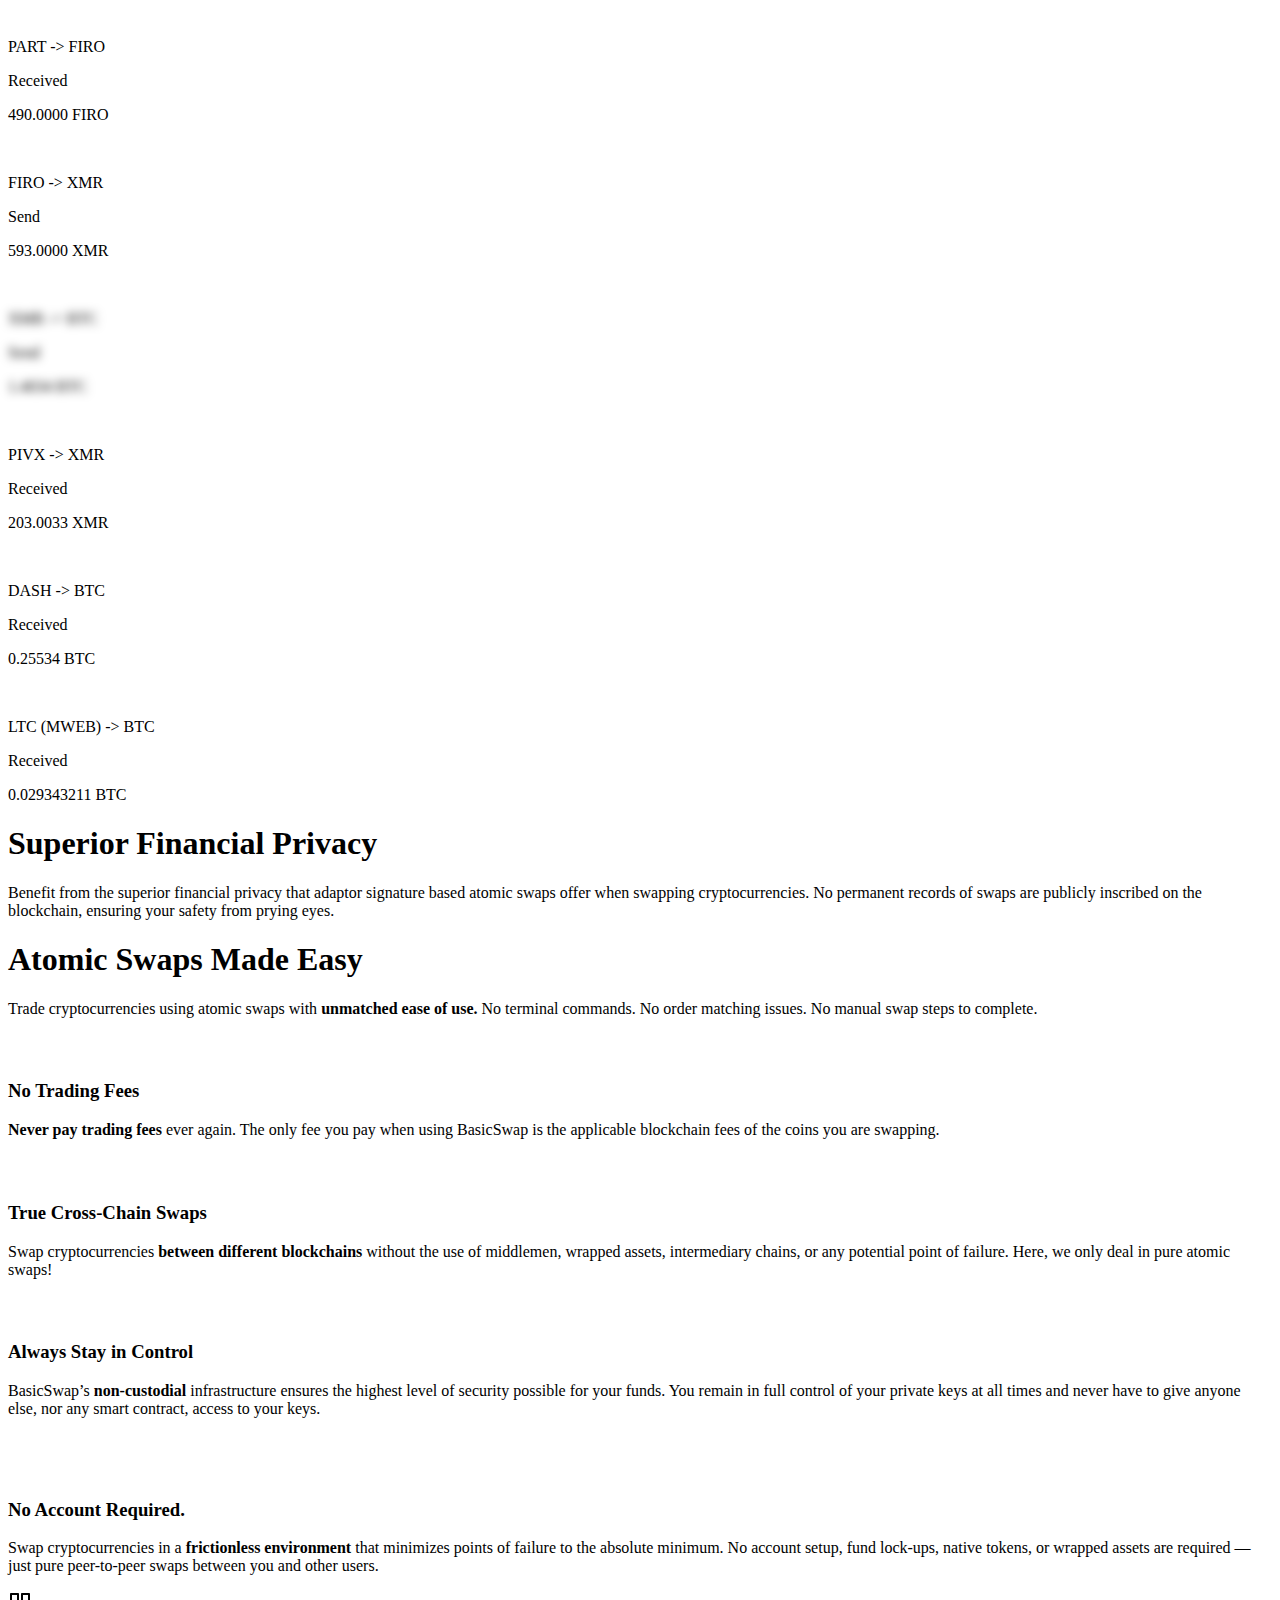
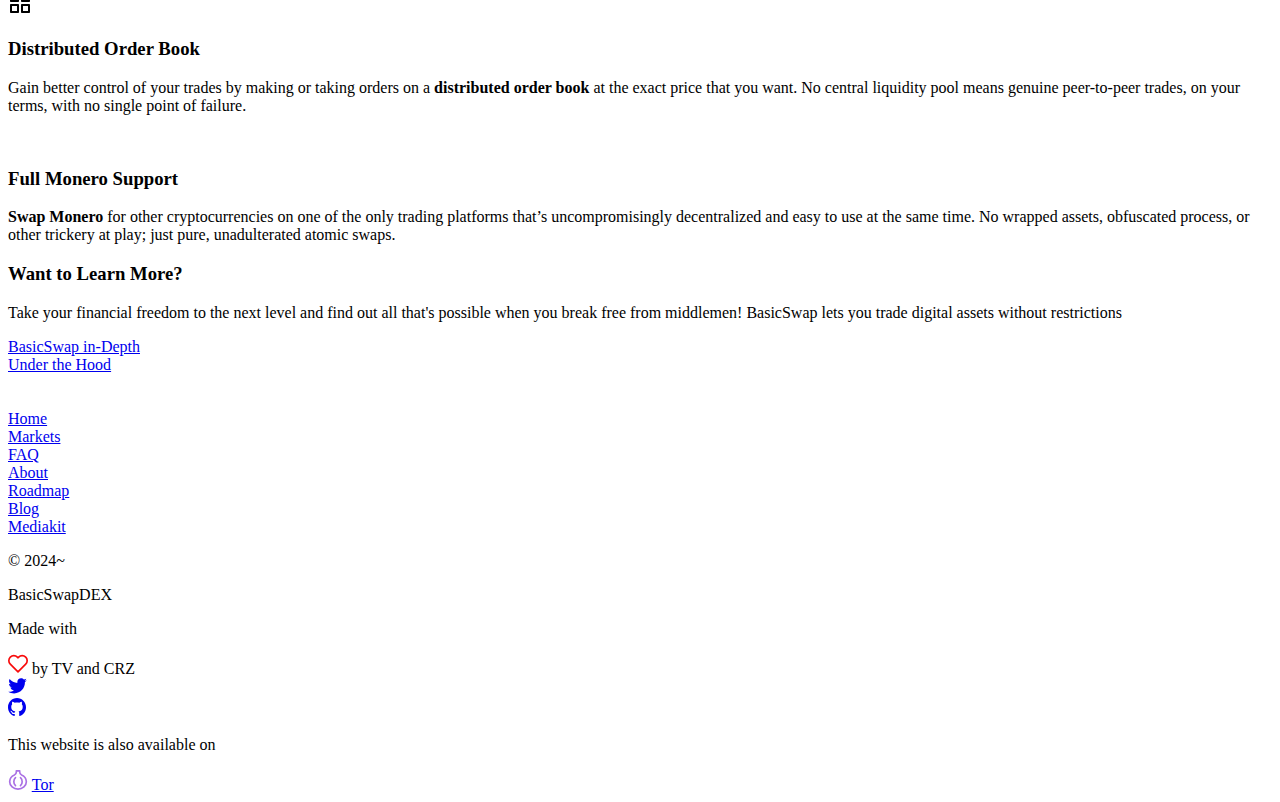
==== commit 209e174e: "Update index.html" ====
--- a/index.html
+++ b/index.html
@@ -13,7 +13,7 @@
     <meta property="og:url" content="https://basicswapdex.com">
     <meta property="og:site_name" content="BasicSwapDEX">
     <meta property="og:title" content="BasicSwapDEX">
-    <meta property="og:description" content="Meet BasicSwap, the world's most secure and private cross-chain DEX. Swap coins like Bitcoin and Monero on a decentralized trading exchange that's free, entirely trusless, and private.">
+    <meta property="og:description" content="Meet BasicSwap, the world's most secure and decentralized DEX. Swap coins across blockchains like Bitcoin and Monero on a decentralized trading exchange that's free, entirely trusless, and private.">
     <meta property="og:image" content="/site-meta.png">
     <script src="js/main.js"></script>
     <style>
@@ -139,8 +139,8 @@
             <div class="text-center">
               <span class="inline-block py-px px-2 mb-4 text-xs leading-5 text-blue-500 bg-blue-100 font-medium uppercase rounded-full shadow-sm"><b>Current/Latest BSX:</b> v0.12.7 / GUI: v2.0.4</b></span>
               <h1 class="mb-4 text-6xl md:text-6xl xl:text-10xl font-bold font-heading tracking-px-n leading-none">BasicSwap</h1>
-              <p class="mb-8 text-2xl md:text-3xl lg:text-4xl text-coolGray-900 font-bold">Private and Secure Cross-Chain DEX</p>
-              <p class="mb-8 text-lg md:text-xl text-coolGray-500 font-medium">Safely trade cryptocurrencies without third parties. <br> It’s free, completely trustless, and private. </p>
+              <p class="mb-8 text-2xl md:text-3xl lg:text-4xl text-coolGray-900 font-bold">The World's Most Secure and Decentralized DEX</p>
+              <p class="mb-8 text-lg md:text-xl text-coolGray-500 font-medium">Safely trade cryptocurrencies across blockchains without third parties. <br> It’s free, completely trustless, and private. </p>
               <div class="mt-8 flex flex-wrap justify-center">
                 <div class="w-full md:w-auto p-1.5 ml-2">
                   <a class="w-full inline-block py-3 px-4 text-sm leading-5 text-blue-50 bg-blue-500 hover:bg-blue-600 font-medium focus:ring-0 focus:ring-blue-500 focus:ring-opacity-50 rounded-md" href="https://github.com/tecnovert/basicswap" target="_blank" rel="noopener noreferrer">Install</a>
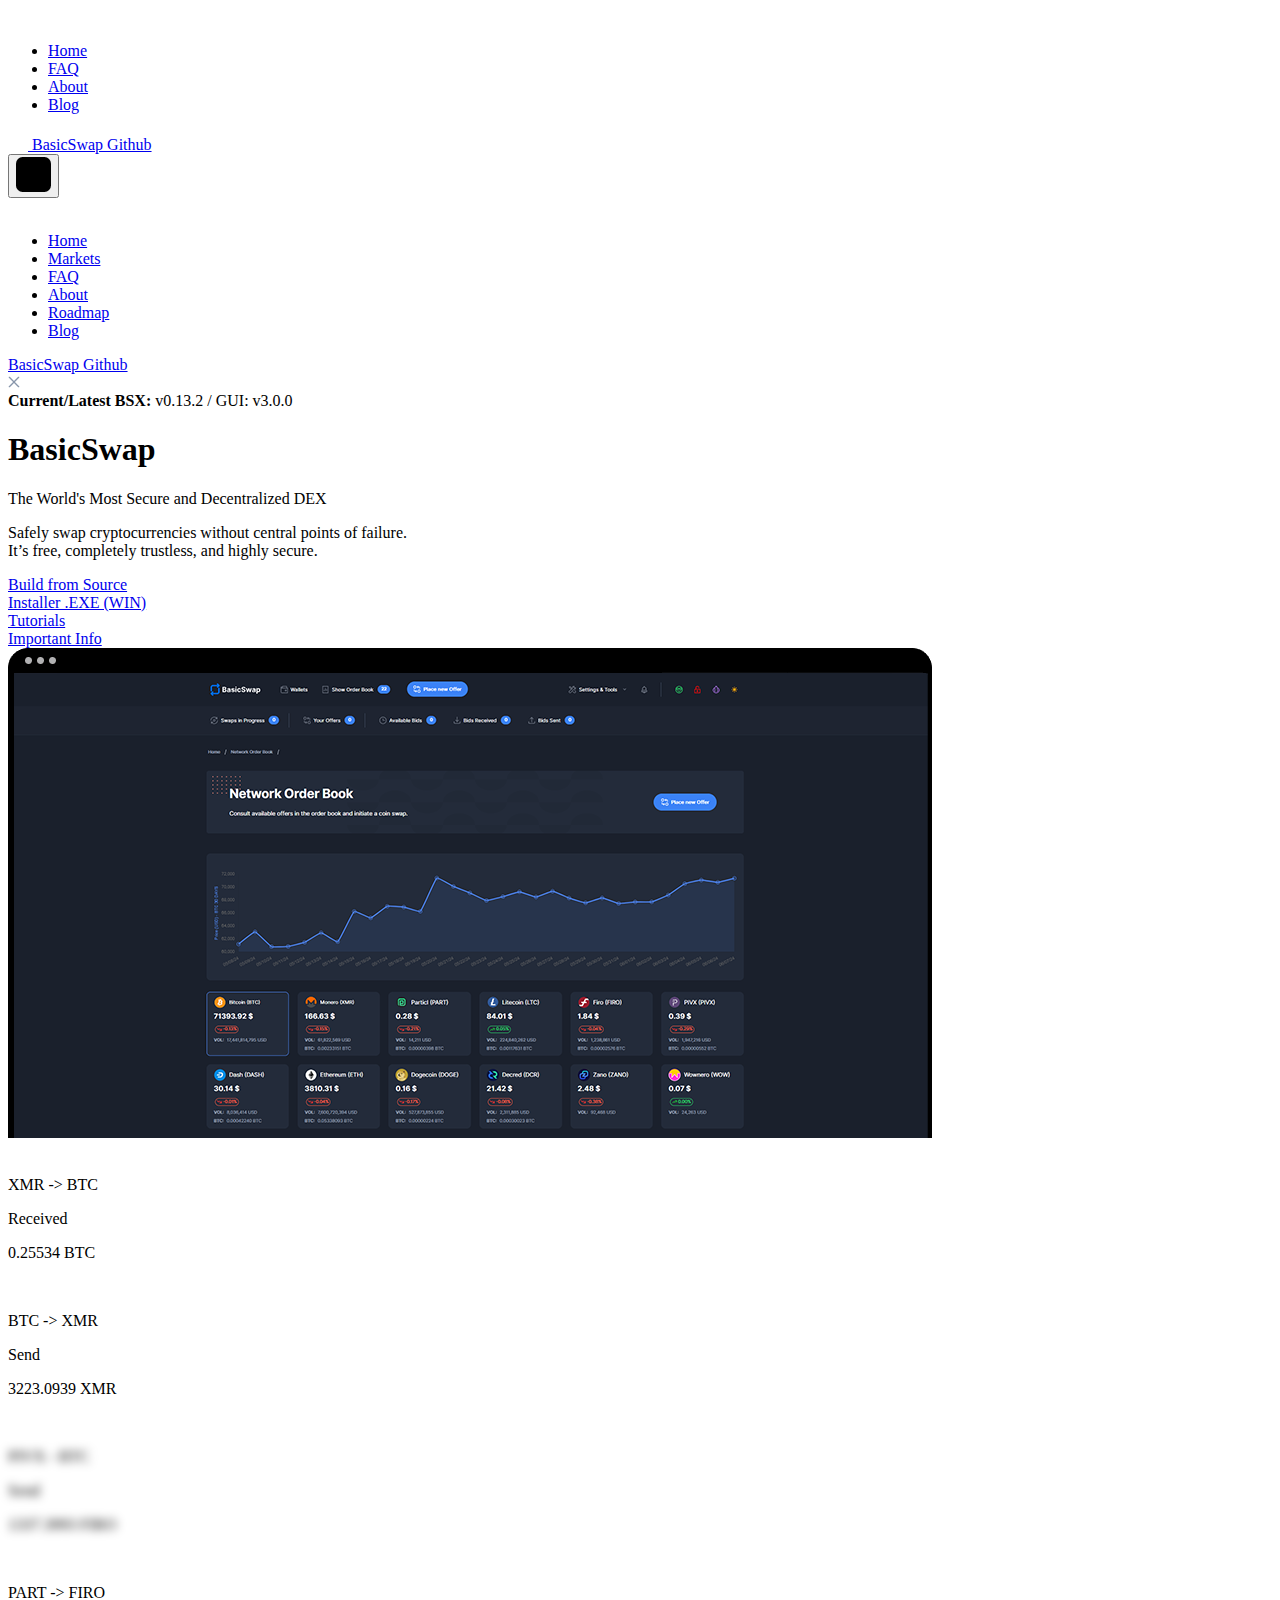
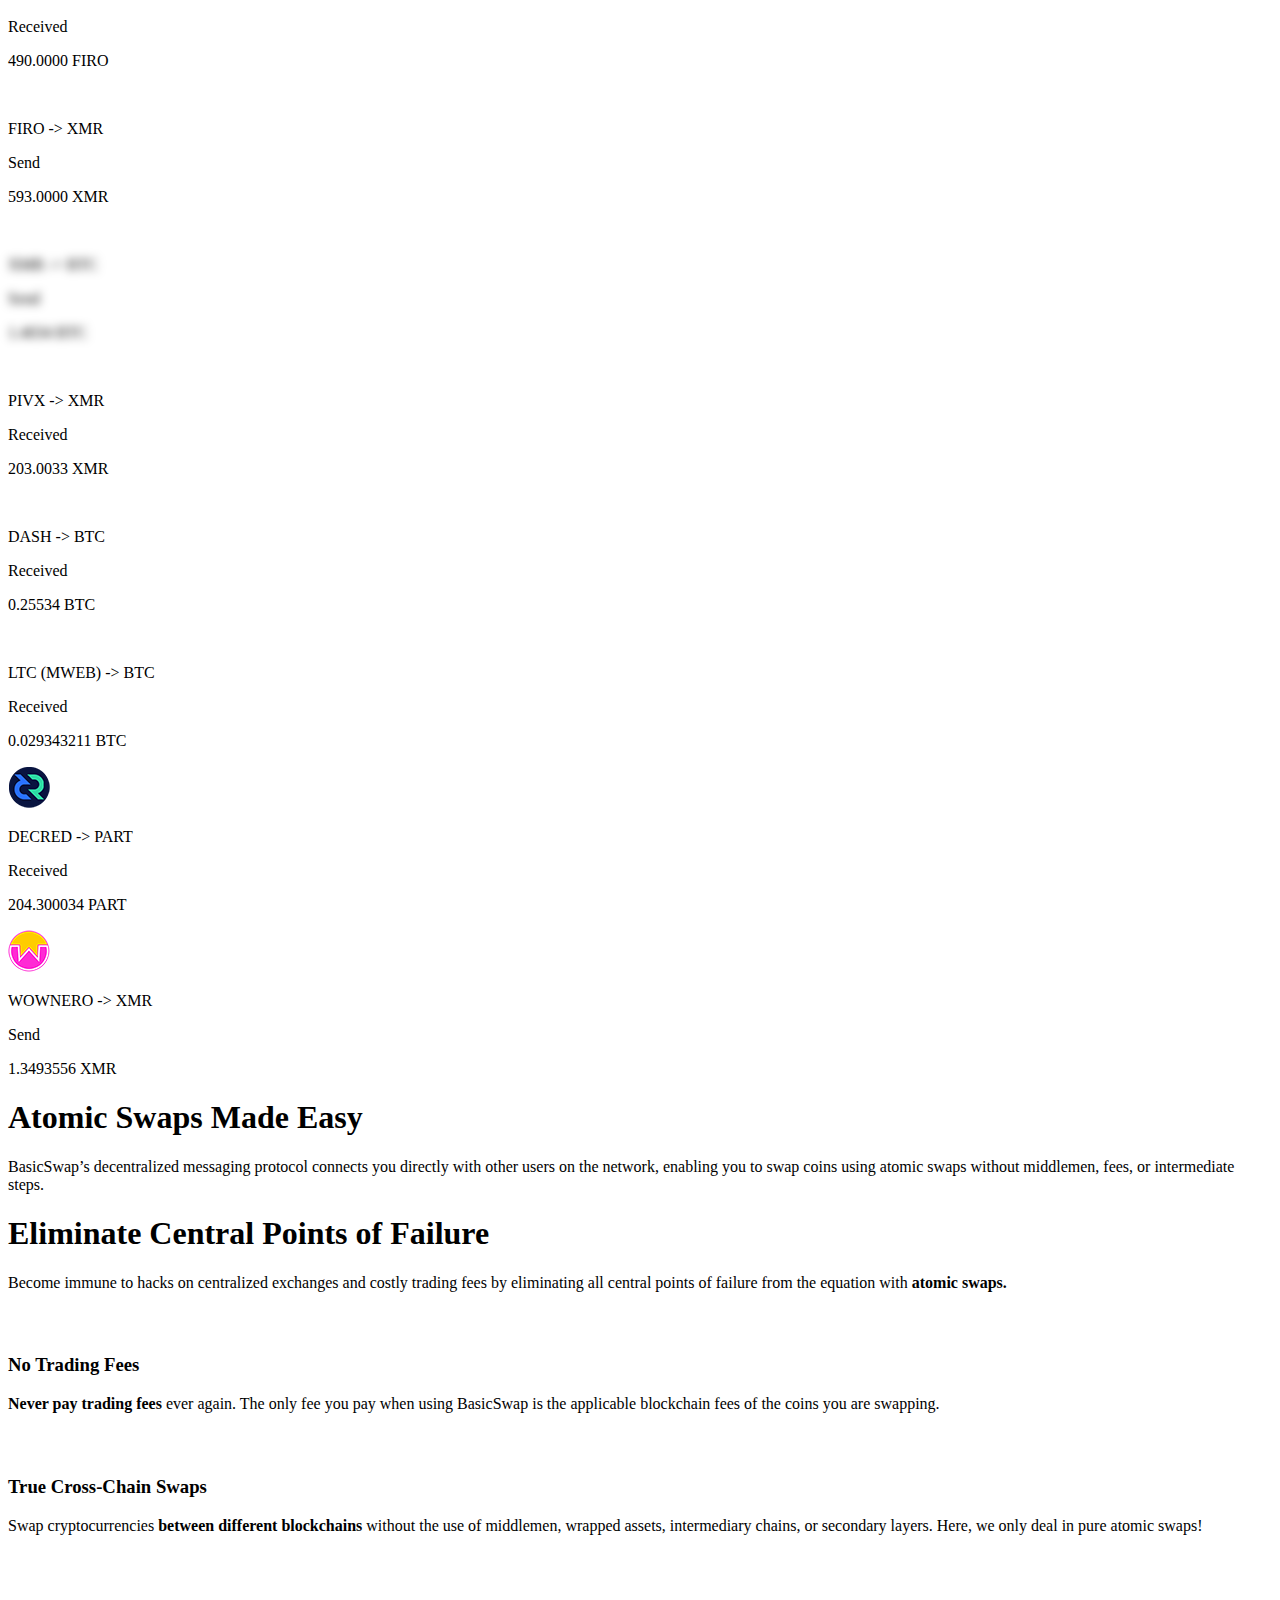
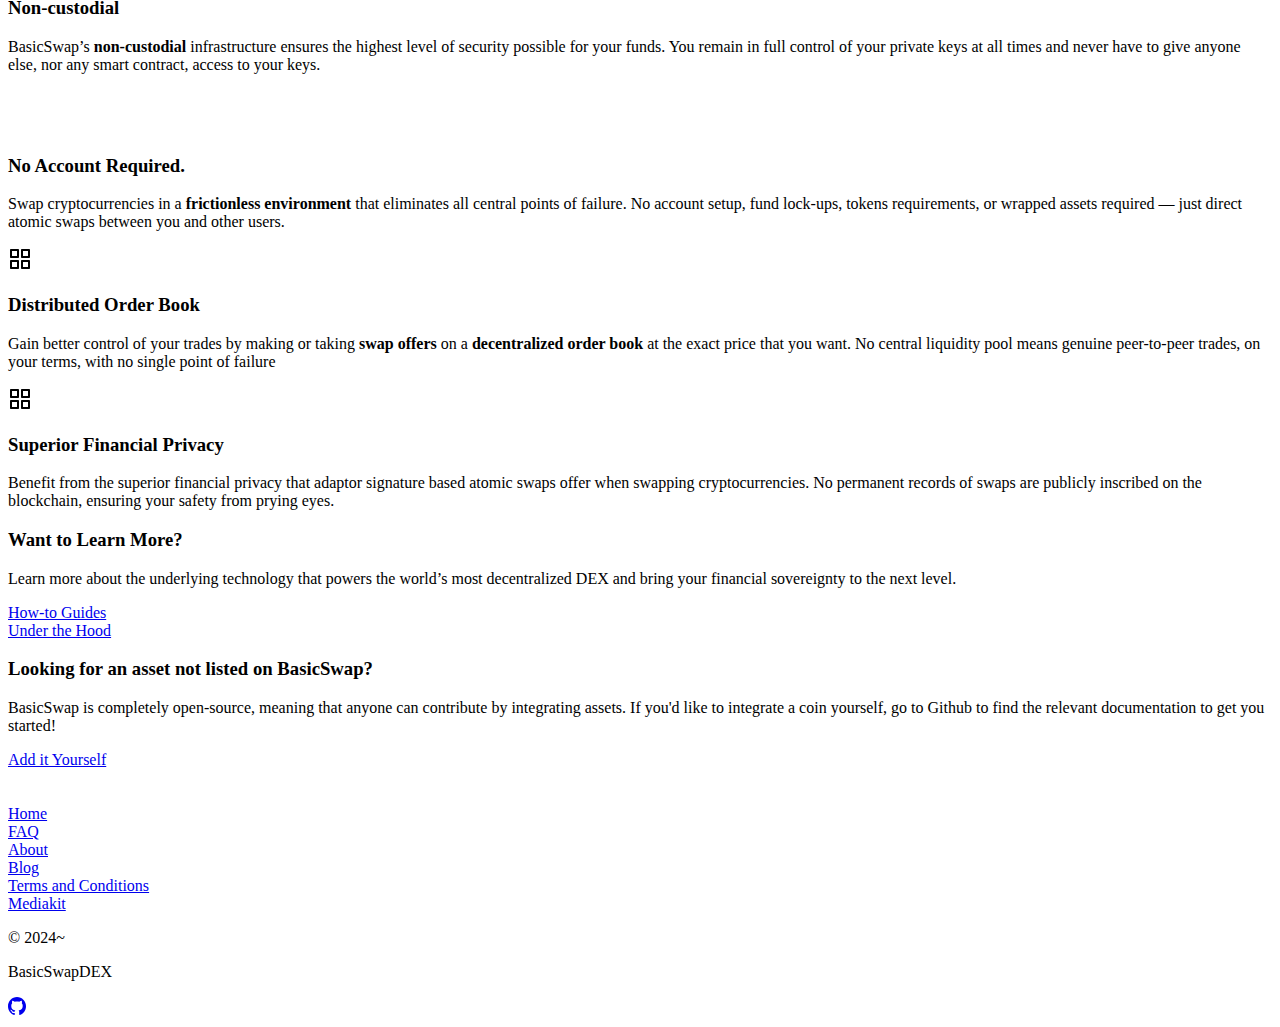
==== commit ae3818bc: "Updates" ====
--- a/index.html
+++ b/index.html
@@ -5,15 +5,13 @@
     <meta charset="utf-8">
     <meta name="viewport" content="width=device-width, initial-scale=1, shrink-to-fit=no">
     <link rel="preconnect" href="https://fonts.gstatic.com">
-    <link rel="stylesheet" href="https://fonts.googleapis.com/css2?family=Poppins:wght@400;500;600;700&display=swap">
+    <link rel="stylesheet" href="https://fonts.googleapis.com/css2?family=Inter:wght@400;500;600;700&display=swap">
     <link rel="stylesheet" href="css/tailwind.min.css">
-    <link rel="stylesheet" href="css/flipclock.css">
-    <!-- todo -->
     <link rel=icon sizes="32x32" type="image/png" href="images/favicon-32.png">
     <meta property="og:url" content="https://basicswapdex.com">
     <meta property="og:site_name" content="BasicSwapDEX">
     <meta property="og:title" content="BasicSwapDEX">
-    <meta property="og:description" content="Meet BasicSwap, the world's most secure and decentralized DEX. Swap coins across blockchains like Bitcoin and Monero on a decentralized trading exchange that's free, entirely trusless, and private.">
+    <meta property="og:description" content="The World's Most Secure and Decentralized DEX.Safely swap cryptocurrencies without central points of failure. It’s free, completely trustless, and highly secure.">
     <meta property="og:image" content="/site-meta.png">
     <script src="js/main.js"></script>
     <style>
@@ -24,14 +22,11 @@
         -ms-filter: blur(5px);
         filter: blur(5px);
       }
-      .monero {
-        background-color: #ff6600;
-      }
     </style>  
   </head>
   <body class="antialiased bg-body text-body font-body">
     <section>
-      <nav class="relative bg-gray-800">
+      <nav class="relative bg-gray-700">
         <div class="p-8 container flex flex-wrap items-center justify-between items-center mx-auto">
           <div class="flex justify-between items-center xl:w-full">
             <div class="xl:w-1/3">
@@ -45,40 +40,24 @@
                   <a class="text-white hover:text-coolGray-50 font-medium" href="/">Home</a>
                 </li>
                 <li class="mr-12">
-                  <a class="text-coolGray-400 hover:text-coolGray-50 font-medium" href="markets">Markets</a>
-                </li>
-                <!--<li class="mr-12"><a class="text-coolGray-400 hover:text-coolGray-50 font-medium" href="" rel="noopener noreferrer">Documentation</a></li>-->
-                <li class="mr-12">
                   <a class="text-coolGray-400 hover:text-coolGray-50 font-medium" href="faq">FAQ</a>
                 </li>
                 <li class="mr-12">
                   <a class="text-coolGray-400 hover:text-coolGray-50 font-medium" href="about">About</a>
                 </li>
-                <li class="mr-12">
-                  <a class="text-coolGray-400 hover:text-coolGray-50 font-medium" href="roadmap">Roadmap</a>
-                </li>
-                 <li class="mr-12">
+                 <li>
                   <a class="text-coolGray-400 hover:text-coolGray-50 font-medium" target=”_blank” href="https://particl.news/tag/basicswap">Blog</a>
-                </li>
-                <li>
-                   <!--Prepare -->
-                  <a class="text-coolGray-400 hover:text-coolGray-50 font-medium" target=”_blank” alt="Coming Soon(TM)" href="">Web/Login</a>
-                   <!--Prepare -->
-                </li>                
+                </li>               
               </ul>
             </div>
 
             <div class="hidden xl:block xl:w-1/3">
               <div class="flex items-center justify-end">
-                  <a class="mr-5 flex flex-wrap justify-center inline-block px-4 py-2.5 leading-5 text-coolGray-400 hover:text-coolGray-50 bg-transparent font-medium rounded-md" href="https://twitter.com/basicswapdex" target="_blank" rel="noopener noreferrer">
-                  <svg xmlns="http://www.w3.org/2000/svg" height="20" width="20" class="mr-2" viewBox="0 0 24 24"><g fill="#e00000"><path fill="#3b82f6" d="M24,4.6c-0.9,0.4-1.8,0.7-2.8,0.8c1-0.6,1.8-1.6,2.2-2.7c-1,0.6-2,1-3.1,1.2c-0.9-1-2.2-1.6-3.6-1.6 c-2.7,0-4.9,2.2-4.9,4.9c0,0.4,0,0.8,0.1,1.1C7.7,8.1,4.1,6.1,1.7,3.1C1.2,3.9,1,4.7,1,5.6c0,1.7,0.9,3.2,2.2,4.1 C2.4,9.7,1.6,9.5,1,9.1c0,0,0,0,0,0.1c0,2.4,1.7,4.4,3.9,4.8c-0.4,0.1-0.8,0.2-1.3,0.2c-0.3,0-0.6,0-0.9-0.1c0.6,2,2.4,3.4,4.6,3.4 c-1.7,1.3-3.8,2.1-6.1,2.1c-0.4,0-0.8,0-1.2-0.1c2.2,1.4,4.8,2.2,7.5,2.2c9.1,0,14-7.5,14-14c0-0.2,0-0.4,0-0.6 C22.5,6.4,23.3,5.5,24,4.6z"></path></g></svg> <span>Twitter</span></a>
-
-                  <a class="flex flex-wrap justify-center inline-block px-4 py-2.5 bg-blue-500 hover:bg-blue-600 font-medium text-sm text-white border border-blue-500 rounded-md shadow-button focus:ring-0 focus:outline-none" href="https://github.com/tecnovert/basicswap/blob/master/doc/install.md" target="_blank" rel="noopener noreferrer">
+                  <a class="flex flex-wrap justify-center inline-block px-4 py-2.5 bg-blue-500 hover:bg-blue-600 font-bold text-sm text-white border border-blue-500 rounded-md shadow-button focus:ring-0 focus:outline-none" href="https://github.com/tecnovert/basicswap/blob/master/doc/install.md" target="_blank" rel="noopener noreferrer">
                   <svg xmlns="http://www.w3.org/2000/svg" height="20" width="20" class="mr-2" viewBox="0 0 24 24"><g fill="#ffffff"><path fill-rule="evenodd" clip-rule="evenodd" fill="#ffffff" d="M12,0.3c-6.6,0-12,5.4-12,12c0,5.3,3.4,9.8,8.2,11.4 C8.8,23.8,9,23.4,9,23.1c0-0.3,0-1,0-2c-3.3,0.7-4-1.6-4-1.6c-0.5-1.4-1.3-1.8-1.3-1.8C2.5,17,3.7,17,3.7,17 c1.2,0.1,1.8,1.2,1.8,1.2c1.1,1.8,2.8,1.3,3.5,1c0.1-0.8,0.4-1.3,0.8-1.6c-2.7-0.3-5.5-1.3-5.5-5.9c0-1.3,0.5-2.4,1.2-3.2 C5.5,8.1,5,6.9,5.7,5.3c0,0,1-0.3,3.3,1.2c1-0.3,2-0.4,3-0.4c1,0,2,0.1,3,0.4c2.3-1.6,3.3-1.2,3.3-1.2c0.7,1.7,0.2,2.9,0.1,3.2 c0.8,0.8,1.2,1.9,1.2,3.2c0,4.6-2.8,5.6-5.5,5.9c0.4,0.4,0.8,1.1,0.8,2.2c0,1.6,0,2.9,0,3.3c0,0.3,0.2,0.7,0.8,0.6 c4.8-1.6,8.2-6.1,8.2-11.4C24,5.7,18.6,0.3,12,0.3z"></path></g></svg> <span>BasicSwap Github</span></a>
                   </div>
               </div>
           </div>
-
           <button class="navbar-burger self-center xl:hidden">
             <svg width="35" height="35" viewbox="0 0 32 32" fill="none" xmlns="http://www.w3.org/2000/svg">
               <rect class="text-coolGray-800" width="32" height="32" rx="6" fill="currentColor"></rect>
@@ -101,7 +80,6 @@
                 <li>
                   <a class="block py-3 px-4 text-coolGray-400 hover:text-white font-medium hover:bg-coolGray-800 rounded-md" href="markets">Markets</a>
                 </li>
-                <!--<li><a class="block py-3 px-4 text-coolGray-400 hover:text-white font-medium hover:bg-coolGray-800 rounded-md" href="#">Documentation</a></li>-->
                 <li>
                   <a class="block py-3 px-4 text-coolGray-400 hover:text-white font-medium hover:bg-coolGray-800 rounded-md" href="/faq">FAQ</a>
                 </li>
@@ -130,27 +108,29 @@
         </div>
       </div>
     </section>
-    <section class="relative">
-      <img class="absolute left-0 top-0" src="images/gradient.svg" alt="">
-      <img class="absolute right-0 bottom-0" src="images/gradient2.svg" alt="">
+
+    <section class="relative bg-gray-700">
       <div class="container mx-auto overflow-hidden">
         <div class="relative z-10 overflow-hidden pt-16">
           <div class="container px-4 mx-auto">
             <div class="text-center">
-              <span class="inline-block py-px px-2 mb-4 text-xs leading-5 text-blue-500 bg-blue-100 font-medium uppercase rounded-full shadow-sm"><b>Current/Latest BSX:</b> v0.12.7 / GUI: v2.0.4</b></span>
-              <h1 class="mb-4 text-6xl md:text-6xl xl:text-10xl font-bold font-heading tracking-px-n leading-none">BasicSwap</h1>
-              <p class="mb-8 text-2xl md:text-3xl lg:text-4xl text-coolGray-900 font-bold">The World's Most Secure and Decentralized DEX</p>
-              <p class="mb-8 text-lg md:text-xl text-coolGray-500 font-medium">Safely trade cryptocurrencies across blockchains without third parties. <br> It’s free, completely trustless, and private. </p>
+              <span class="inline-block py-px px-2 mb-4 text-xs leading-5 text-blue-50 bg-blue-500 font-medium uppercase rounded-full shadow-sm"><b>Current/Latest BSX:</b> v0.13.2 / GUI: v3.0.0</b></span>
+              <h1 class="mb-4 text-6xl md:text-6xl xl:text-10xl font-bold text-white font-heading tracking-px-n leading-none">BasicSwap</h1>
+              <p class="mb-8 text-2xl md:text-3xl lg:text-3xl text-white font-bold">The World's Most Secure and Decentralized DEX</p>
+              <p class="mb-8 text-lg md:text-xl text-white font-medium">Safely swap cryptocurrencies without central points of failure.<br/>It’s free, completely trustless, and highly secure. </p>
               <div class="mt-8 flex flex-wrap justify-center">
                 <div class="w-full md:w-auto p-1.5 ml-2">
-                  <a class="w-full inline-block py-3 px-4 text-sm leading-5 text-blue-50 bg-blue-500 hover:bg-blue-600 font-medium focus:ring-0 focus:ring-blue-500 focus:ring-opacity-50 rounded-md" href="https://github.com/tecnovert/basicswap" target="_blank" rel="noopener noreferrer">Install</a>
+                  <a class="w-full inline-block py-3 px-4 text-sm leading-5 text-blue-50 bg-blue-500 hover:bg-blue-600 font-bold focus:ring-0 focus:ring-blue-500 focus:ring-opacity-50 rounded-md" href="https://github.com/tecnovert/basicswap" target="_blank" rel="noopener noreferrer">Build from Source</a>
+                </div>
+                 <div class="w-full md:w-auto p-1.5 ml-2">
+                  <a class="w-full inline-block py-3 px-4 text-sm leading-5 text-blue-50 bg-blue-500 hover:bg-blue-600 font-bold focus:ring-0 focus:ring-blue-500 focus:ring-opacity-50 rounded-md" href="https://github.com/gerlofvanek/basicswap-installation-GUI" target="_blank" rel="noopener noreferrer">Installer .EXE (WIN)</a>
                 </div>
                 <div class="w-full md:w-auto p-1.5 ml-2">
-                  <a class="w-full inline-block py-3 px-4 text-sm leading-5 text-blue-50 bg-blue-500 hover:bg-blue-600 font-medium focus:ring-0 focus:ring-blue-500 focus:ring-opacity-50 rounded-md" href="https://academy.particl.io/en/latest/basicswap-guides/basicswapguides_installation.html" target="_blank" rel="noopener noreferrer">Tutorials</a>
-                </div>
-                 <div class="w-full md:w-auto p-1.5 ml-2">
-                  <a class="w-full inline-block py-3 px-4 text-sm leading-5 text-blue-50 bg-blue-500 hover:bg-blue-600 font-medium focus:ring-0 focus:ring-blue-500 focus:ring-opacity-50 rounded-md" href="https://github.com/gerlofvanek/basicswap-installation-GUI" target="_blank" rel="noopener noreferrer">Installer .EXE (WIN)</a>
-                </div>               
+                  <a class="w-full inline-block py-3 px-4 text-sm leading-5 text-blue-50 bg-blue-500 hover:bg-blue-600 font-bold focus:ring-0 focus:ring-blue-500 focus:ring-opacity-50 rounded-md" href="https://academy.particl.io/en/latest/basicswap-guides/basicswapguides_installation.html" target="_blank" rel="noopener noreferrer">Tutorials</a>
+                </div>
+                <div class="w-full md:w-auto p-1.5 ml-2">
+                  <a class="w-full inline-block py-3 px-4 text-sm leading-5 text-blue-50 bg-blue-500 hover:bg-blue-600 font-bold focus:ring-0 focus:ring-blue-500 focus:ring-opacity-50 rounded-md" href="/terms">Important Info</a>
+                </div>              
               </div>
               <div class="mb-16 block">
                 <a class="inline-block text-black hover:text-gray-800" href="#">
@@ -321,13 +301,51 @@
                     </div>
                   </div>
                 </div>
-              </div>               
+              </div>
             </div>             
             </div>
+             <div class="flex flex-wrap justify-center -mx-3 mb-6">
+              <div class="w-auto px-3">
+            <div class="flex flex-wrap justify-center -mx-3 mb-6 xl:-ml-36">
+              <div class="w-auto px-3">
+                <div class="md:mb-0 mb-8 w-64 p-3 bg-white rounded-2xl shadow-2xl transform hover:-translate-y-3 transition ease-out duration-1000">
+                  <div class="flex flex-wrap -m-2">
+                    <div class="w-auto p-2">
+                      <img src="images/decred-circle.png" alt="">
+                    </div>
+                    <div class="w-auto p-2">
+                      <p class="font-heading text-base text-gray-900">DECRED -&gt; PART</p>
+                      <p class="mb-2 text-sm text-gray-500">Received</p>
+                      <div class="flex items-center px-2 py-1 bg-gray-100 rounded-full">
+                        <p class="text-xs text-gray-700 font-medium">204.300034 PART</p>
+                      </div>
+                    </div>
+                  </div>
+                </div>
+              </div>
+              <div class="w-auto px-3">
+                <div class="w-64 p-3 bg-white rounded-2xl shadow-2xl transform hover:-translate-y-3 transition ease-out duration-1000">
+                  <div class="flex flex-wrap -m-2">
+                    <div class="w-auto p-2">
+                      <img src="images/wownero-circle.png" alt="">
+                    </div>
+                    <div class="w-auto p-2">
+                      <p class="font-heading text-base text-gray-900">WOWNERO -&gt; XMR</p>
+                      <p class="mb-2 text-sm text-gray-500">Send</p>
+                      <div class="flex items-center px-2 py-1 bg-gray-100 rounded-full">
+                        <p class="text-xs text-gray-700 font-medium">1.3493556 XMR</p>
+                      </div>
+                    </div>
+                  </div>
+                </div>
+              </div>
+            </div>
+            </div>             
+            </div>
           </div>
           <div class="w-full md:w-1/2 px-4">
-            <h1 class="mb-8 text-4xl md:text-5xl md:text-left text-center leading-tight text-coolGray-900 font-bold tracking-tighter">Superior Financial Privacy</h1>
-            <p class="mb-6 text-lg md:text-xl text-coolGray-500 font-medium md:text-left text-center">Benefit from the superior financial privacy that adaptor signature based atomic swaps offer when swapping cryptocurrencies. No permanent records of swaps are publicly inscribed on the blockchain, ensuring your safety from prying eyes. </p>
+            <h1 class="mb-8 text-4xl md:text-5xl md:text-left text-center leading-tight text-coolGray-900 font-bold tracking-tighter">Atomic Swaps Made Easy</h1>
+            <p class="mb-6 text-lg md:text-xl text-coolGray-500 font-medium md:text-left text-center">BasicSwap’s decentralized messaging protocol connects you directly with other users on the network, enabling you to swap coins using atomic swaps without middlemen, fees, or intermediate steps.</p>
           </div>
         </div>
       </div>
@@ -335,15 +353,14 @@
     <section class="py-24 bg-white">
       <div class="container px-4 mx-auto" style="background-image: url('images/pattern-white.svg'); background-position: center; background-repeat: no-repeat;">
         <div class="xl:max-w-4xl mb-12 mx-auto text-center">
-          <h1 class="mb-4 text-3xl md:text-4xl leading-tight font-bold tracking-tighter">Atomic Swaps Made Easy</h1>
-          <p class="text-lg md:text-xl text-coolGray-500 font-medium">Trade cryptocurrencies using atomic swaps with <b>unmatched ease of use.</b> No terminal commands. No order matching issues. No manual swap steps to complete. </p>
+          <h1 class="mb-4 text-3xl md:text-4xl leading-tight font-bold tracking-tighter">Eliminate Central Points of Failure</h1>
+          <p class="text-lg md:text-xl text-coolGray-500 font-medium">Become immune to hacks on centralized exchanges and costly trading fees by eliminating all central points of failure from the equation with <b>atomic swaps.</b></p>
         </div>
         <div class="flex flex-wrap -mx-4 ">
           <div class="w-full lg:w-1/3 px-4 lg:pt-6 mb-8 lg:mb-0">
             <div class="p-8 lg:mb-6 text-center hover:bg-white rounded-md hover:shadow-xl transition duration-200 h-80">
               <div class="inline-flex h-16 w-16 mb-6 mx-auto items-center justify-center text-white bg-blue-500 rounded-lg">
                 <svg xmlns="http://www.w3.org/2000/svg" height="24" width="24" viewBox="0 0 24 24">
-                  <title>empty</title>
                   <g stroke-linecap="round" stroke-width="2" fill="none" stroke="#ffffff" stroke-linejoin="round">
                     <circle cx="12" cy="12" r="9"></circle>
                     <line x1="22" y1="2" x2="2" y2="22" stroke="#ffffff"></line>
@@ -359,7 +376,6 @@
             <div class="p-8 text-center hover:bg-white rounded-md hover:shadow-xl transition duration-200 h-80">
               <div class="inline-flex h-16 w-16 mb-6 mx-auto items-center justify-center text-white bg-blue-500 rounded-lg">
                 <svg xmlns="http://www.w3.org/2000/svg" height="24" width="24" viewBox="0 0 24 24">
-                  <title>repeat</title>
                   <g stroke-linecap="round" stroke-width="2" fill="none" stroke="#ffffff" stroke-linejoin="round">
                     <circle data-cap="butt" cx="12" cy="12" r="3" stroke="#ffffff"></circle>
                     <polyline points="16.071 5.341 21.763 6.927 21.034 1.13"></polyline>
@@ -370,7 +386,7 @@
                 </svg>
               </div>
               <h3 class="mb-4 text-xl md:text-2xl leading-tight font-bold">True Cross-Chain Swaps</h3>
-              <p class="text-coolGray-500 font-medium">Swap cryptocurrencies <b>between different blockchains</b> without the use of middlemen, wrapped assets, intermediary chains, or any potential point of failure. Here, we only deal in pure atomic swaps! </p>
+              <p class="text-coolGray-500 font-medium">Swap cryptocurrencies <b>between different blockchains</b> without the use of middlemen, wrapped assets, intermediary chains, or secondary layers. Here, we only deal in pure atomic swaps!</p>
             </div>
             <div class="p-8 text-center hover:bg-white rounded-md hover:shadow-xl transition duration-200 h-80">
               <div class="inline-flex h-16 w-16 mb-6 mx-auto items-center justify-center text-white bg-blue-500 rounded-lg">
@@ -388,7 +404,7 @@
                   </g>
                 </svg>
               </div>
-              <h3 class="mb-4 text-xl md:text-2xl leading-tight font-bold">Always Stay in Control</h3>
+              <h3 class="mb-4 text-xl md:text-2xl leading-tight font-bold">Non-custodial</h3>
               <p class="text-coolGray-500 font-medium">BasicSwap’s <b>non-custodial</b> infrastructure ensures the highest level of security possible for your funds. You remain in full control of your private keys at all times and never have to give anyone else, nor any smart contract, access to your keys. </p>
             </div>
           </div>
@@ -409,7 +425,7 @@
                 </svg>
               </div>
               <h3 class="mb-4 text-xl md:text-2xl leading-tight font-bold">No Account Required.</h3>
-              <p class="text-coolGray-500 font-medium">Swap cryptocurrencies in a <b>frictionless environment</b> that minimizes points of failure to the absolute minimum. No account setup, fund lock-ups, native tokens, or wrapped assets are required — just pure peer-to-peer swaps between you and other users. </p>
+              <p class="text-coolGray-500 font-medium">Swap cryptocurrencies in a <b>frictionless environment</b> that eliminates all central points of failure. No account setup, fund lock-ups, tokens requirements, or wrapped assets required — just direct atomic swaps between you and other users.</p>
             </div>
             <div class="p-8 text-center hover:bg-white rounded-md hover:shadow-xl transition duration-200 h-80">
               <div class="inline-flex h-16 w-16 mb-6 mx-auto items-center justify-center text-white bg-blue-500 rounded-lg">
@@ -418,15 +434,17 @@
                 </svg>
               </div>
               <h3 class="mb-4 text-xl md:text-2xl leading-tight font-bold">Distributed Order Book</h3>
-              <p class="text-coolGray-500 font-medium">Gain better control of your trades by making or taking orders on a <b>distributed order book</b> at the exact price that you want. No central liquidity pool means genuine peer-to-peer trades, on your terms, with no single point of failure. </p>
+              <p class="text-coolGray-500 font-medium">Gain better control of your trades by making or taking <b>swap offers</b> on a <b>decentralized order book</b> at the exact price that you want. No central liquidity pool means genuine peer-to-peer trades, on your terms, with no single point of failure</p>
             </div>
             <div class="p-8 text-center hover:bg-white rounded-md hover:shadow-xl transition duration-200 h-80">
-              <div class="inline-flex h-16 w-16 mb-6 mx-auto items-center justify-center bg-coolGray-50 text-white rounded-lg">
-              <img src="images/monero-circle.png" alt="">
-              </div>
-              <h3 class="mb-4 text-xl md:text-2xl leading-tight font-bold">Full Monero Support</h3>
+                  <div class="inline-flex h-16 w-16 mb-6 mx-auto items-center justify-center text-white bg-blue-500 rounded-lg">
+                <svg width="24" height="24" viewbox="0 0 24 24" fill="none" xmlns="http://www.w3.org/2000/svg">
+                  <path d="M10 13H3C2.73478 13 2.48043 13.1054 2.29289 13.2929C2.10536 13.4804 2 13.7348 2 14V21C2 21.2652 2.10536 21.5196 2.29289 21.7071C2.48043 21.8946 2.73478 22 3 22H10C10.2652 22 10.5196 21.8946 10.7071 21.7071C10.8946 21.5196 11 21.2652 11 21V14C11 13.7348 10.8946 13.4804 10.7071 13.2929C10.5196 13.1054 10.2652 13 10 13ZM9 20H4V15H9V20ZM21 2H14C13.7348 2 13.4804 2.10536 13.2929 2.29289C13.1054 2.48043 13 2.73478 13 3V10C13 10.2652 13.1054 10.5196 13.2929 10.7071C13.4804 10.8946 13.7348 11 14 11H21C21.2652 11 21.5196 10.8946 21.7071 10.7071C21.8946 10.5196 22 10.2652 22 10V3C22 2.73478 21.8946 2.48043 21.7071 2.29289C21.5196 2.10536 21.2652 2 21 2V2ZM20 9H15V4H20V9ZM21 13H14C13.7348 13 13.4804 13.1054 13.2929 13.2929C13.1054 13.4804 13 13.7348 13 14V21C13 21.2652 13.1054 21.5196 13.2929 21.7071C13.4804 21.8946 13.7348 22 14 22H21C21.2652 22 21.5196 21.8946 21.7071 21.7071C21.8946 21.5196 22 21.2652 22 21V14C22 13.7348 21.8946 13.4804 21.7071 13.2929C21.5196 13.1054 21.2652 13 21 13ZM20 20H15V15H20V20ZM10 2H3C2.73478 2 2.48043 2.10536 2.29289 2.29289C2.10536 2.48043 2 2.73478 2 3V10C2 10.2652 2.10536 10.5196 2.29289 10.7071C2.48043 10.8946 2.73478 11 3 11H10C10.2652 11 10.5196 10.8946 10.7071 10.7071C10.8946 10.5196 11 10.2652 11 10V3C11 2.73478 10.8946 2.48043 10.7071 2.29289C10.5196 2.10536 10.2652 2 10 2V2ZM9 9H4V4H9V9Z" fill="currentColor"></path>
+                </svg>
+              </div>
+              <h3 class="mb-4 text-xl md:text-2xl leading-tight font-bold">Superior Financial Privacy</h3>
               <p class="text-coolGray-500 font-medium">
-                <b>Swap Monero</b> for other cryptocurrencies on one of the only trading platforms that’s uncompromisingly decentralized and easy to use at the same time. No wrapped assets, obfuscated process, or other trickery at play; just pure, unadulterated atomic swaps.
+                Benefit from the superior financial privacy that adaptor signature based atomic swaps offer when swapping cryptocurrencies. No permanent records of swaps are publicly inscribed on the blockchain, ensuring your safety from prying eyes.
               </p>
             </div>
           </div>
@@ -436,22 +454,28 @@
 
 <section class="py-24 bg-white">
   <div class="container px-4 mx-auto">
-    <div class="relative py-16 md:py-32 px-6 text-center bg-coolGray-50 overflow-hidden rounded-7xl">
+    <div class="relative py-16 md:py-32 px-6 text-center bg-gray-700 overflow-hidden rounded-7xl">
       <div class="relative z-10 mx-auto md:max-w-2xl">
-        <h3 class="mb-4 text-3xl md:text-4xl leading-tight font-bold tracking-tighter">Want to Learn More?</h3>
-        <p class="mb-8 text-lg md:text-xl text-coolGray-500 font-medium">Take your financial freedom to the next level and find out all that's possible when you break free from middlemen! BasicSwap lets you trade digital assets without restrictions</p>
+        <h3 class="mb-4 text-3xl md:text-4xl leading-tight text-white font-bold tracking-tighter">Want to Learn More?</h3>
+        <p class="mb-8 text-lg md:text-xl text-white font-medium">Learn more about the underlying technology that powers the world’s most decentralized DEX and bring your financial sovereignty to the next level.</p>
                <div class="flex flex-wrap justify-center">
                 <div class="w-full md:w-auto p-1.5 ml-2">
-                  <a class="w-full inline-block py-3 px-4 text-sm leading-5 text-blue-50 bg-blue-500 hover:bg-blue-600 font-medium focus:ring-0 focus:ring-blue-500 focus:ring-opacity-50 rounded-md" href="https://academy.particl.io/en/latest/basicswap-dex/basicswap_explained.html" target="_blank" rel="noopener noreferrer">BasicSwap in-Depth</a>
+                  <a class="w-full inline-block py-3 px-4 text-sm leading-5 text-blue-50 bg-blue-500 hover:bg-blue-600 font-bold focus:ring-0 focus:ring-blue-500 focus:ring-opacity-50 rounded-md" href="https://academy.particl.io/en/latest/basicswap-dex/basicswap_explained.html" target="_blank" rel="noopener noreferrer">How-to Guides</a>
                 </div>
                 <div class="w-full md:w-auto p-1.5 ml-2">
-                  <a class="w-full inline-block py-3 px-4 text-sm leading-5 text-blue-50 bg-blue-500 hover:bg-blue-600 font-medium focus:ring-0 focus:ring-blue-500 focus:ring-opacity-50 rounded-md" href="https://academy.particl.io/en/latest/basicswap-dex/basicswap_technicals.html" target="_blank" rel="noopener noreferrer">Under the Hood</a>
-                </div>
-                <!--<div class="w-full md:w-auto py-1 md:py-0">
-                  <a class="inline-block py-3 px-4 text-sm leading-5 text-blue-50 bg-blue-500 hover:bg-blue-600 font-medium focus:ring-0 focus:ring-blue-500 focus:ring-opacity-50 rounded-md" href="/roadmap">What’s Coming Next</a>
-                </div>-->
-              </div>
-      </div>
+                  <a class="w-full inline-block py-3 px-4 text-sm leading-5 text-blue-50 bg-blue-500 hover:bg-blue-600 font-bold focus:ring-0 focus:ring-blue-500 focus:ring-opacity-50 rounded-md" href="/terms">Under the Hood</a>
+                </div>
+              </div>
+      </div>
+      <div class="relative z-10 mx-auto md:max-w-2xl mt-20">
+        <h3 class="mb-4 text-3xl md:text-2xl leading-tight text-white font-bold tracking-tighter">Looking for an asset not listed on BasicSwap?</h3>
+        <p class="mb-8 text-lg md:text-xl text-white font-medium">BasicSwap is completely open-source, meaning that anyone can contribute by integrating assets. If you'd like to integrate a coin yourself, go to Github to find the relevant documentation to get you started!</p>
+               <div class="flex flex-wrap justify-center">
+                <div class="w-full md:w-auto p-1.5 ml-2">
+                  <a class="w-full inline-block py-3 px-4 text-sm leading-5 text-blue-50 bg-blue-500 hover:bg-blue-600 font-bold focus:ring-0 focus:ring-blue-500 focus:ring-opacity-50 rounded-md" href="https://github.com/tecnovert/basicswap/tree/master/doc" target="_blank" rel="noopener noreferrer">Add it Yourself</a>
+                </div>
+              </div>
+      </div>      
       <img class="absolute top-0 left-0 w-28 md:w-auto" src="images/wave2-yellow.svg" alt="">
       <img class="absolute right-6 top-6 w-28 md:w-auto" src="images/dots3-green.svg" alt="">
       <img class="absolute right-0 bottom-0 w-28 md:w-auto" src="images/wave3-red.svg" alt="">
@@ -477,20 +501,17 @@
                 <a class="inline-block text-lg md:text-xl text-coolGray-500 hover:text-coolGray-600 font-medium" href="/">Home</a>
               </div>             
               <div class="w-full md:w-auto p-3 md:py-0 md:px-6">
-                <a class="inline-block text-lg md:text-xl text-coolGray-500 hover:text-coolGray-600 font-medium" href="markets">Markets</a>
-              </div>
-              <div class="w-full md:w-auto p-3 md:py-0 md:px-6">
                 <a class="inline-block text-lg md:text-xl text-coolGray-500 hover:text-coolGray-600 font-medium" href="faq">FAQ</a>
               </div>
               <div class="w-full md:w-auto p-3 md:py-0 md:px-6">
                 <a class="inline-block text-lg md:text-xl text-coolGray-500 hover:text-coolGray-600 font-medium" href="about">About</a>
               </div>
               <div class="w-full md:w-auto p-3 md:py-0 md:px-6">
-                <a class="inline-block text-lg md:text-xl text-coolGray-500 hover:text-coolGray-600 font-medium" href="roadmap">Roadmap</a>
+                <a class="inline-block text-lg md:text-xl text-coolGray-500 hover:text-coolGray-600 font-medium" target=”_blank” href="https://particl.news/tag/basicswap">Blog</a>
               </div>
               <div class="w-full md:w-auto p-3 md:py-0 md:px-6">
-                <a class="inline-block text-lg md:text-xl text-coolGray-500 hover:text-coolGray-600 font-medium" target=”_blank” href="https://particl.news/tag/basicswap">Blog</a>
-              </div>              
+                <a class="inline-block text-lg md:text-xl text-coolGray-500 hover:text-coolGray-600 font-medium" href="terms">Terms and Conditions</a>
+              </div>             
               <div class="w-full md:w-auto p-3 md:py-0 md:px-6">
                 <a class="inline-block text-lg md:text-xl text-coolGray-500 hover:text-coolGray-600 font-medium" href="/mediakit/mediakit-basicswap.zip">Mediakit</a>
               </div>          
@@ -499,30 +520,18 @@
         </div>
       </div>
       <div class="border-b border-coolGray-100"></div>
-      <div class="container px-4 mx-auto">
+      <div class="container px-4 mx-auto mb-10">
         <div class="flex flex-wrap items-center pt-12">
           <div class="w-full md:w-1/2 mb-6 md:mb-0"> 
           <div class="flex items-center">
             <p class="mr-1 text-sm text-gray-90 font-medium ">© 2024~ </p>
-            <p class="text-sm text-coolGray-400 font-medium">BasicSwapDEX</p> <span class="w-1 h-1 mx-1.5 bg-gray-500 rounded-full"></span>
-            <p class="mr-2 text-sm font-bold text-gray-90 ">Made with </p>
-            <svg xmlns="http://www.w3.org/2000/svg" height="20" width="20" viewBox="0 0 24 24">
-              <g stroke-linecap="round" stroke-width="2" fill="none" stroke="#f80b0b" stroke-linejoin="round">
-                <path d="M21.243,3.757 c-2.343-2.343-6.142-2.343-8.485,0c-0.289,0.289-0.54,0.6-0.757,0.927c-0.217-0.327-0.469-0.639-0.757-0.927 c-2.343-2.343-6.142-2.343-8.485,0c-2.343,2.343-2.343,6.142,0,8.485L12,21.485l9.243-9.243C23.586,9.899,23.586,6.1,21.243,3.757z"></path>
-              </g>
-            </svg> <span class="ml-2 text-sm font-bold text-gray-90">by TV and CRZ</span>
+            <p class="text-sm text-coolGray-400 font-medium">BasicSwapDEX</p>
           </div>
         </div>
 
           <div class="w-full md:w-1/2">
             <div class="flex flex-wrap md:justify-end -mx-5">
-              <div class="px-5">
-                <a class="inline-block text-coolGray-300 hover:text-coolGray-400" href="https://twitter.com/basicswapdex" target="_blank" rel="noopener noreferrer">
-                  <svg width="19" height="16" viewbox="0 0 19 16" fill="none" xmlns="http://www.w3.org/2000/svg">
-                    <path fill-rule="evenodd" clip-rule="evenodd" d="M18.8181 2.14597C18.1356 2.44842 17.4032 2.65355 16.6336 2.74512C17.4194 2.27461 18.0208 1.5283 18.3059 0.641757C17.5689 1.07748 16.7553 1.39388 15.8885 1.56539C15.1943 0.824879 14.2069 0.363636 13.1118 0.363636C11.0108 0.363636 9.30722 2.06718 9.30722 4.16706C9.30722 4.46488 9.34083 4.75576 9.40574 5.03391C6.24434 4.87512 3.44104 3.36048 1.56483 1.05894C1.23686 1.61985 1.05028 2.27342 1.05028 2.97109C1.05028 4.29106 1.72243 5.45573 2.74225 6.13712C2.11877 6.11627 1.53237 5.94476 1.01901 5.65967V5.70718C1.01901 7.54979 2.33086 9.08761 4.07031 9.43761C3.75161 9.52336 3.41555 9.57088 3.06789 9.57088C2.82222 9.57088 2.58464 9.54655 2.35171 9.50018C2.8361 11.0125 4.24067 12.1123 5.90483 12.1424C4.6034 13.1622 2.96243 13.7683 1.1801 13.7683C0.873008 13.7683 0.570523 13.7498 0.272705 13.7162C1.95655 14.7974 3.95561 15.4278 6.10416 15.4278C13.1026 15.4278 16.928 9.63115 16.928 4.60397L16.9153 4.11145C17.6627 3.57833 18.3094 2.90851 18.8181 2.14597Z" fill="currentColor"></path>
-                  </svg>
-                </a>
-              </div>
+
               <div class="px-5">
                 <a class="inline-block text-coolGray-300 hover:text-coolGray-400" href="https://github.com/tecnovert/basicswap" target="_blank" rel="noopener noreferrer">
                   <svg width="18" height="18" viewbox="0 0 18 18" fill="none" xmlns="http://www.w3.org/2000/svg">
@@ -535,32 +544,6 @@
         </div>
       </div>
 
-      <div class="container px-4 mx-auto">
-        <div class="flex flex-wrap items-center pt-5 pb-10">
-          <div class="w-full md:w-1/2 mb-6 md:mb-0"> 
-          <div class="flex items-center">
-
-          <div class="w-full mb-6 md:mb-0"> 
-          <div class="flex items-center">
-
-            <p class="mr-2 text-sm font-bold text-gray-90 ">This website is also available on</p>
-            <svg xmlns="http://www.w3.org/2000/svg" height="20" width="20" viewBox="0 0 24 24">                
-                <g stroke-linecap="round" stroke-width="2" fill="none" stroke="#AA70E4" stroke-linejoin="round">
-                <path d="M9,18.8A6.455,6.455,0,0,1,7,14,6.455,6.455,0,0,1,9,9.2" stroke="#AA70E4"></path>
-                <path d="M15,18.8A6.455,6.455,0,0,0,17,14a6.455,6.455,0,0,0-2-4.8" stroke="#AA70E4"></path>
-                <path d="M14,2.256V1H10V2.256A3.949,3.949,0,0,1,7.658,5.891,8.979,8.979,0,0,0,2,14c0,4.971,4.477,9,10,9s10-4.029,10-9a8.978,8.978,0,0,0-5.658-8.109A3.95,3.95,0,0,1,14,2.256Z"></path>
-                </g>
-            </svg>
-             <span class="ml-2 text-sm font-bold text-gray-90"><a class="inline-block" href="http://basicswapof6d23whqtxpdpkkr7uoafivwl22m37pypnw2deisxkdaid.onion" target="_blank" rel="noopener noreferrer">Tor</a></span>
-          </div>
-        </div>
-
-          </span>
-          </div>
-        </div>
-        </div>
-      </div>
-
     </section>
     </div>
   </body>
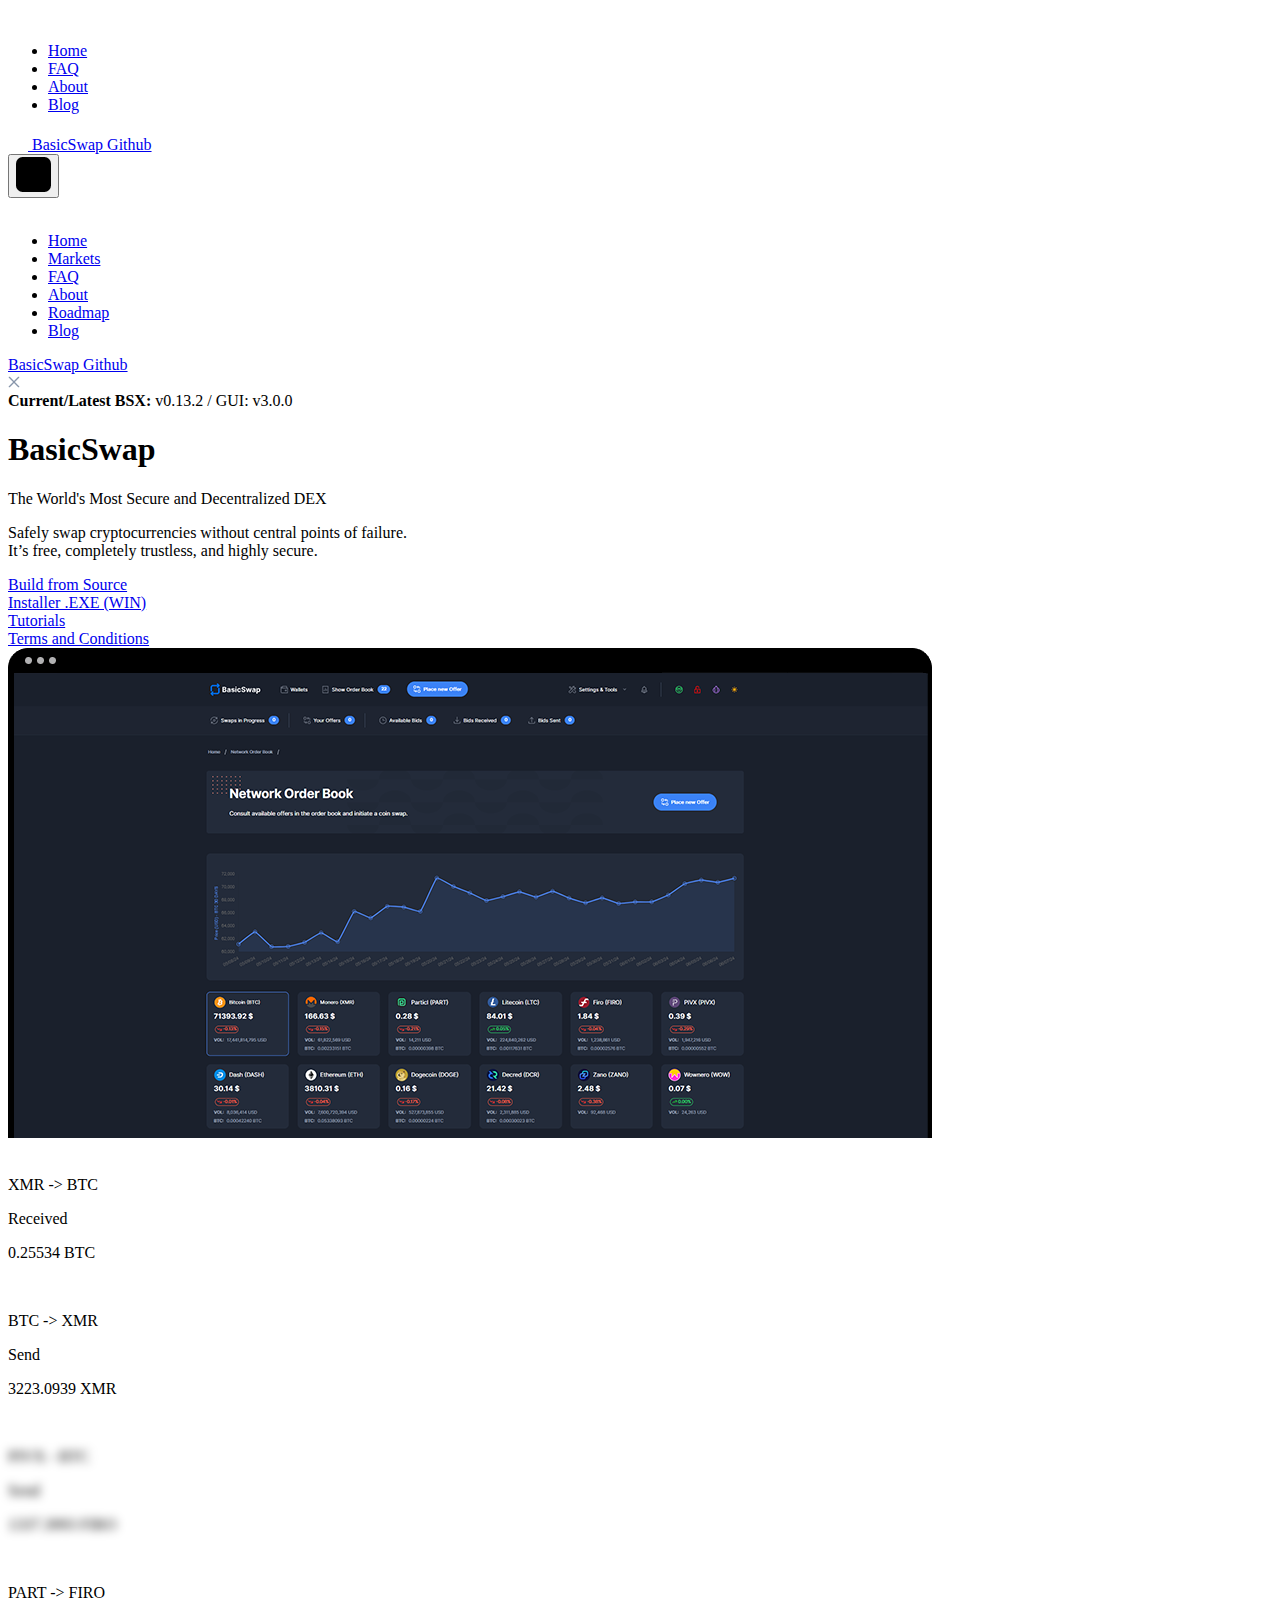
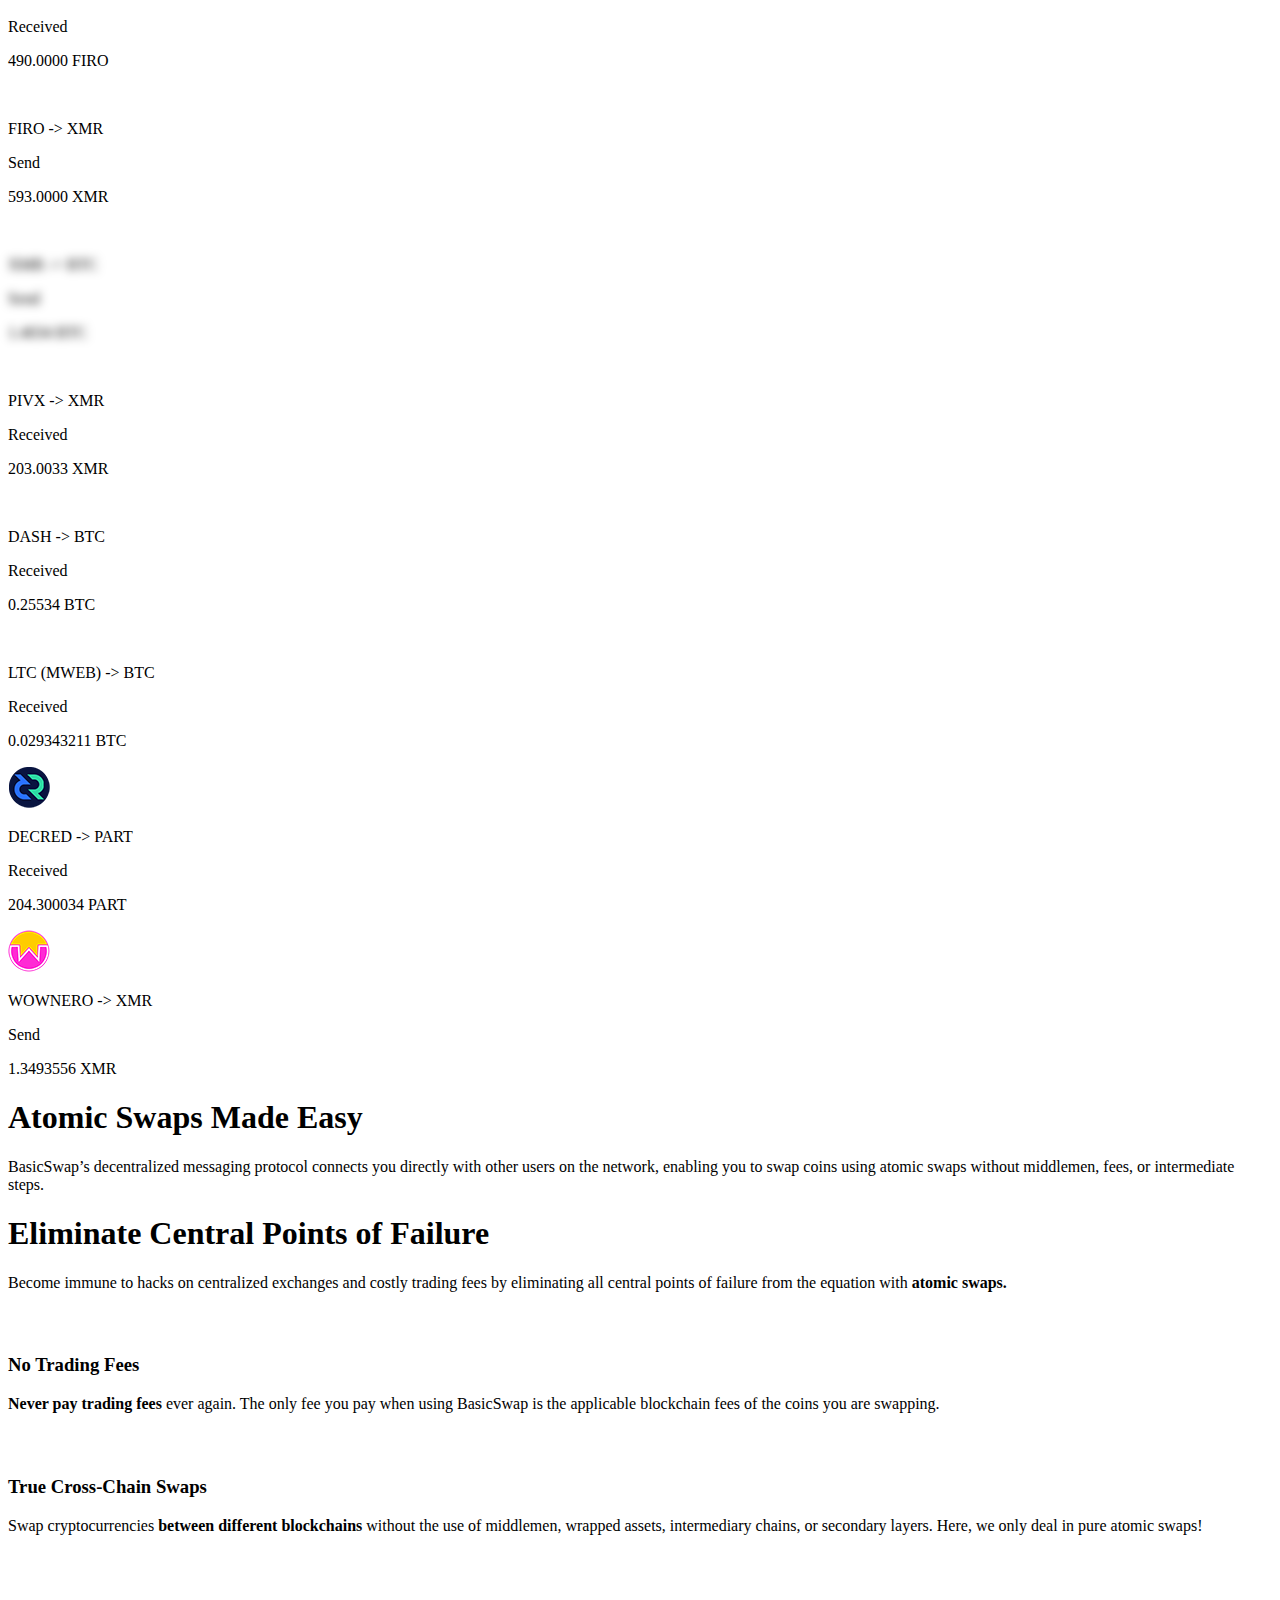
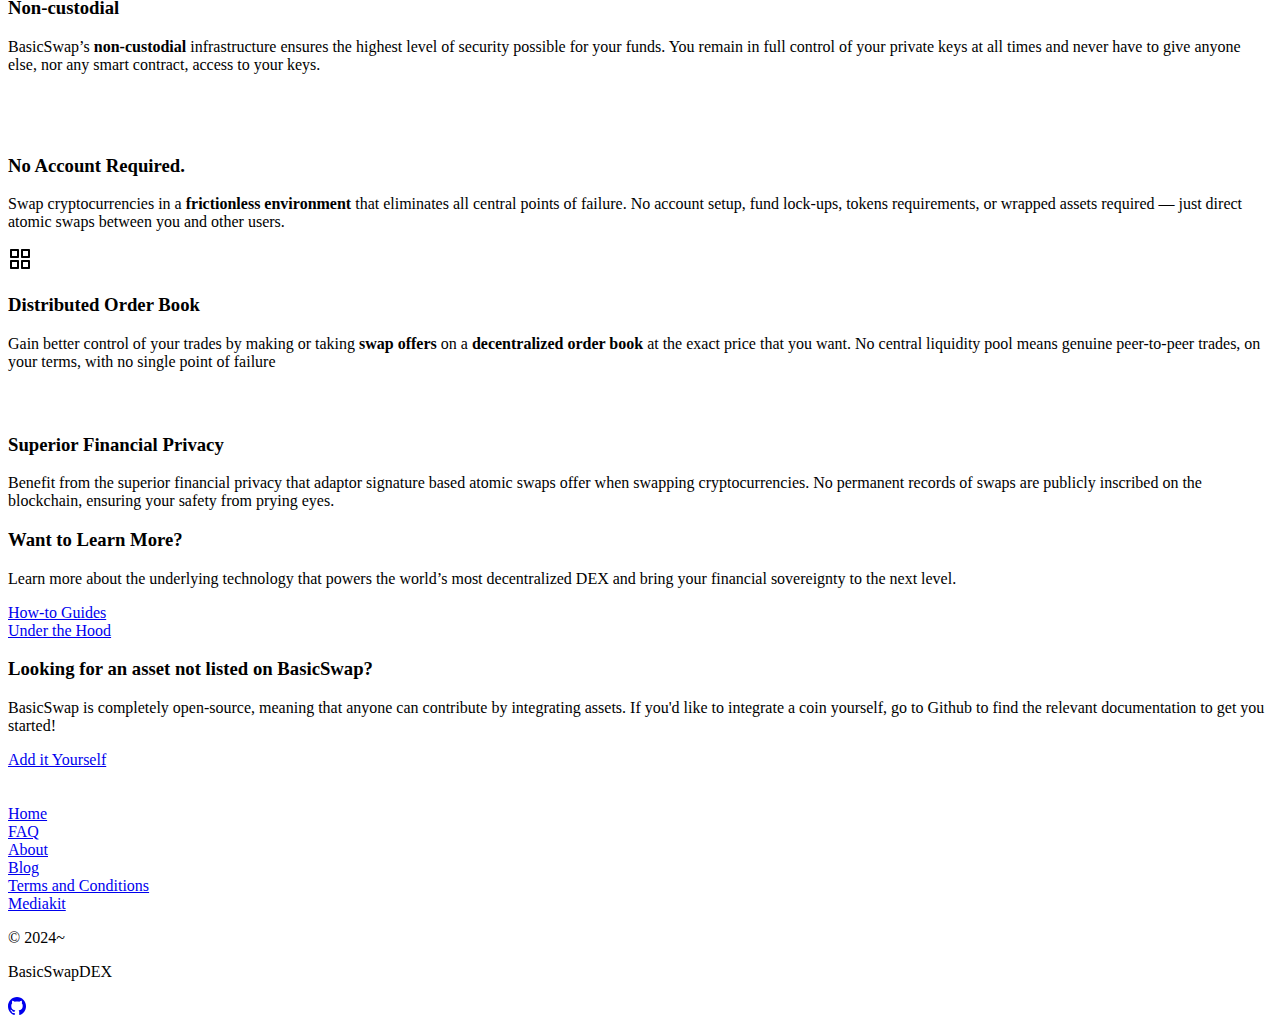
==== commit 1bf95b46: "Merge pull request #8 from cryptoguard/main" ====
--- a/index.html
+++ b/index.html
@@ -53,7 +53,7 @@
 
             <div class="hidden xl:block xl:w-1/3">
               <div class="flex items-center justify-end">
-                  <a class="flex flex-wrap justify-center inline-block px-4 py-2.5 bg-blue-500 hover:bg-blue-600 font-bold text-sm text-white border border-blue-500 rounded-md shadow-button focus:ring-0 focus:outline-none" href="https://github.com/tecnovert/basicswap/blob/master/doc/install.md" target="_blank" rel="noopener noreferrer">
+                  <a class="flex flex-wrap justify-center inline-block px-4 py-2.5 bg-blue-500 hover:bg-blue-600 font-bold text-sm text-white border border-blue-500 rounded-md shadow-button focus:ring-0 focus:outline-none" href="https://github.com/basicswap/basicswap/blob/master/doc/install.md" target="_blank" rel="noopener noreferrer">
                   <svg xmlns="http://www.w3.org/2000/svg" height="20" width="20" class="mr-2" viewBox="0 0 24 24"><g fill="#ffffff"><path fill-rule="evenodd" clip-rule="evenodd" fill="#ffffff" d="M12,0.3c-6.6,0-12,5.4-12,12c0,5.3,3.4,9.8,8.2,11.4 C8.8,23.8,9,23.4,9,23.1c0-0.3,0-1,0-2c-3.3,0.7-4-1.6-4-1.6c-0.5-1.4-1.3-1.8-1.3-1.8C2.5,17,3.7,17,3.7,17 c1.2,0.1,1.8,1.2,1.8,1.2c1.1,1.8,2.8,1.3,3.5,1c0.1-0.8,0.4-1.3,0.8-1.6c-2.7-0.3-5.5-1.3-5.5-5.9c0-1.3,0.5-2.4,1.2-3.2 C5.5,8.1,5,6.9,5.7,5.3c0,0,1-0.3,3.3,1.2c1-0.3,2-0.4,3-0.4c1,0,2,0.1,3,0.4c2.3-1.6,3.3-1.2,3.3-1.2c0.7,1.7,0.2,2.9,0.1,3.2 c0.8,0.8,1.2,1.9,1.2,3.2c0,4.6-2.8,5.6-5.5,5.9c0.4,0.4,0.8,1.1,0.8,2.2c0,1.6,0,2.9,0,3.3c0,0.3,0.2,0.7,0.8,0.6 c4.8-1.6,8.2-6.1,8.2-11.4C24,5.7,18.6,0.3,12,0.3z"></path></g></svg> <span>BasicSwap Github</span></a>
                   </div>
               </div>
@@ -95,7 +95,7 @@
               </ul>
               <div class="flex flex-wrap">
                 <div class="w-full">
-                  <a class="inline-block py-4 px-5 w-full text-sm leading-5 text-white bg-blue-500 hover:bg-blue-600 font-medium text-center focus:ring-0 focus:ring-blue-500 focus:ring-opacity-50 rounded-md" href="https://github.com/tecnovert/basicswap" target="_blank" rel="noopener noreferrer">BasicSwap Github</a>
+                  <a class="inline-block py-4 px-5 w-full text-sm leading-5 text-white bg-blue-500 hover:bg-blue-600 font-medium text-center focus:ring-0 focus:ring-blue-500 focus:ring-opacity-50 rounded-md" href="https://github.com/basicswap/basicswap" target="_blank" rel="noopener noreferrer">BasicSwap Github</a>
                 </div>
               </div>
             </div>
@@ -120,7 +120,7 @@
               <p class="mb-8 text-lg md:text-xl text-white font-medium">Safely swap cryptocurrencies without central points of failure.<br/>It’s free, completely trustless, and highly secure. </p>
               <div class="mt-8 flex flex-wrap justify-center">
                 <div class="w-full md:w-auto p-1.5 ml-2">
-                  <a class="w-full inline-block py-3 px-4 text-sm leading-5 text-blue-50 bg-blue-500 hover:bg-blue-600 font-bold focus:ring-0 focus:ring-blue-500 focus:ring-opacity-50 rounded-md" href="https://github.com/tecnovert/basicswap" target="_blank" rel="noopener noreferrer">Build from Source</a>
+                  <a class="w-full inline-block py-3 px-4 text-sm leading-5 text-blue-50 bg-blue-500 hover:bg-blue-600 font-bold focus:ring-0 focus:ring-blue-500 focus:ring-opacity-50 rounded-md" href="https://github.com/basicswap/basicswap/blob/master/doc/install.md" target="_blank" rel="noopener noreferrer">Build from Source</a>
                 </div>
                  <div class="w-full md:w-auto p-1.5 ml-2">
                   <a class="w-full inline-block py-3 px-4 text-sm leading-5 text-blue-50 bg-blue-500 hover:bg-blue-600 font-bold focus:ring-0 focus:ring-blue-500 focus:ring-opacity-50 rounded-md" href="https://github.com/gerlofvanek/basicswap-installation-GUI" target="_blank" rel="noopener noreferrer">Installer .EXE (WIN)</a>
@@ -129,7 +129,7 @@
                   <a class="w-full inline-block py-3 px-4 text-sm leading-5 text-blue-50 bg-blue-500 hover:bg-blue-600 font-bold focus:ring-0 focus:ring-blue-500 focus:ring-opacity-50 rounded-md" href="https://academy.particl.io/en/latest/basicswap-guides/basicswapguides_installation.html" target="_blank" rel="noopener noreferrer">Tutorials</a>
                 </div>
                 <div class="w-full md:w-auto p-1.5 ml-2">
-                  <a class="w-full inline-block py-3 px-4 text-sm leading-5 text-blue-50 bg-blue-500 hover:bg-blue-600 font-bold focus:ring-0 focus:ring-blue-500 focus:ring-opacity-50 rounded-md" href="/terms">Important Info</a>
+                  <a class="w-full inline-block py-3 px-4 text-sm leading-5 text-blue-50 bg-blue-500 hover:bg-blue-600 font-bold focus:ring-0 focus:ring-blue-500 focus:ring-opacity-50 rounded-md" href="/terms">Terms and Conditions</a>
                 </div>              
               </div>
               <div class="mb-16 block">
@@ -439,8 +439,7 @@
             <div class="p-8 text-center hover:bg-white rounded-md hover:shadow-xl transition duration-200 h-80">
                   <div class="inline-flex h-16 w-16 mb-6 mx-auto items-center justify-center text-white bg-blue-500 rounded-lg">
                 <svg width="24" height="24" viewbox="0 0 24 24" fill="none" xmlns="http://www.w3.org/2000/svg">
-                  <path d="M10 13H3C2.73478 13 2.48043 13.1054 2.29289 13.2929C2.10536 13.4804 2 13.7348 2 14V21C2 21.2652 2.10536 21.5196 2.29289 21.7071C2.48043 21.8946 2.73478 22 3 22H10C10.2652 22 10.5196 21.8946 10.7071 21.7071C10.8946 21.5196 11 21.2652 11 21V14C11 13.7348 10.8946 13.4804 10.7071 13.2929C10.5196 13.1054 10.2652 13 10 13ZM9 20H4V15H9V20ZM21 2H14C13.7348 2 13.4804 2.10536 13.2929 2.29289C13.1054 2.48043 13 2.73478 13 3V10C13 10.2652 13.1054 10.5196 13.2929 10.7071C13.4804 10.8946 13.7348 11 14 11H21C21.2652 11 21.5196 10.8946 21.7071 10.7071C21.8946 10.5196 22 10.2652 22 10V3C22 2.73478 21.8946 2.48043 21.7071 2.29289C21.5196 2.10536 21.2652 2 21 2V2ZM20 9H15V4H20V9ZM21 13H14C13.7348 13 13.4804 13.1054 13.2929 13.2929C13.1054 13.4804 13 13.7348 13 14V21C13 21.2652 13.1054 21.5196 13.2929 21.7071C13.4804 21.8946 13.7348 22 14 22H21C21.2652 22 21.5196 21.8946 21.7071 21.7071C21.8946 21.5196 22 21.2652 22 21V14C22 13.7348 21.8946 13.4804 21.7071 13.2929C21.5196 13.1054 21.2652 13 21 13ZM20 20H15V15H20V20ZM10 2H3C2.73478 2 2.48043 2.10536 2.29289 2.29289C2.10536 2.48043 2 2.73478 2 3V10C2 10.2652 2.10536 10.5196 2.29289 10.7071C2.48043 10.8946 2.73478 11 3 11H10C10.2652 11 10.5196 10.8946 10.7071 10.7071C10.8946 10.5196 11 10.2652 11 10V3C11 2.73478 10.8946 2.48043 10.7071 2.29289C10.5196 2.10536 10.2652 2 10 2V2ZM9 9H4V4H9V9Z" fill="currentColor"></path>
-                </svg>
+                  <g stroke-width="2" fill="#ffffff" stroke="#ffffff"><path d="M1.373,13.183a2.064,2.064,0,0,1,0-2.366C2.946,8.59,6.819,4,12,4s9.054,4.59,10.627,6.817a2.064,2.064,0,0,1,0,2.366C21.054,15.41,17.181,20,12,20S2.946,15.41,1.373,13.183Z" fill="none" stroke="#ffffff" stroke-linecap="square" stroke-miterlimit="10"></path><circle data-color="color-2" cx="12" cy="12" r="4" fill="none" stroke-linecap="square" stroke-miterlimit="10"></circle><line data-color="color-2" x1="2" y1="22" x2="22" y2="2" fill="none" stroke-linecap="square" stroke-miterlimit="10"></line></g></svg>
               </div>
               <h3 class="mb-4 text-xl md:text-2xl leading-tight font-bold">Superior Financial Privacy</h3>
               <p class="text-coolGray-500 font-medium">
@@ -472,7 +471,7 @@
         <p class="mb-8 text-lg md:text-xl text-white font-medium">BasicSwap is completely open-source, meaning that anyone can contribute by integrating assets. If you'd like to integrate a coin yourself, go to Github to find the relevant documentation to get you started!</p>
                <div class="flex flex-wrap justify-center">
                 <div class="w-full md:w-auto p-1.5 ml-2">
-                  <a class="w-full inline-block py-3 px-4 text-sm leading-5 text-blue-50 bg-blue-500 hover:bg-blue-600 font-bold focus:ring-0 focus:ring-blue-500 focus:ring-opacity-50 rounded-md" href="https://github.com/tecnovert/basicswap/tree/master/doc" target="_blank" rel="noopener noreferrer">Add it Yourself</a>
+                  <a class="w-full inline-block py-3 px-4 text-sm leading-5 text-blue-50 bg-blue-500 hover:bg-blue-600 font-bold focus:ring-0 focus:ring-blue-500 focus:ring-opacity-50 rounded-md" href="https://academy.particl.io/en/latest/basicswap-guides/basicswapguides_apply.html#manual-integration" target="_blank" rel="noopener noreferrer">Add it Yourself</a>
                 </div>
               </div>
       </div>      
@@ -533,7 +532,7 @@
             <div class="flex flex-wrap md:justify-end -mx-5">
 
               <div class="px-5">
-                <a class="inline-block text-coolGray-300 hover:text-coolGray-400" href="https://github.com/tecnovert/basicswap" target="_blank" rel="noopener noreferrer">
+                <a class="inline-block text-coolGray-300 hover:text-coolGray-400" href="https://github.com/basicswap/basicswap" target="_blank" rel="noopener noreferrer">
                   <svg width="18" height="18" viewbox="0 0 18 18" fill="none" xmlns="http://www.w3.org/2000/svg">
                     <path d="M9 0C4.0275 0 0 4.13211 0 9.22838C0 13.3065 2.5785 16.7648 6.15375 17.9841C6.60375 18.0709 6.76875 17.7853 6.76875 17.5403C6.76875 17.3212 6.76125 16.7405 6.7575 15.9712C4.254 16.5277 3.726 14.7332 3.726 14.7332C3.3165 13.6681 2.72475 13.3832 2.72475 13.3832C1.9095 12.8111 2.78775 12.8229 2.78775 12.8229C3.6915 12.887 4.16625 13.7737 4.16625 13.7737C4.96875 15.1847 6.273 14.777 6.7875 14.5414C6.8685 13.9443 7.10025 13.5381 7.3575 13.3073C5.35875 13.0764 3.258 12.2829 3.258 8.74709C3.258 7.73988 3.60675 6.91659 4.18425 6.27095C4.083 6.03774 3.77925 5.0994 4.263 3.82846C4.263 3.82846 5.01675 3.58116 6.738 4.77462C7.458 4.56958 8.223 4.46785 8.988 4.46315C9.753 4.46785 10.518 4.56958 11.238 4.77462C12.948 3.58116 13.7017 3.82846 13.7017 3.82846C14.1855 5.0994 13.8818 6.03774 13.7917 6.27095C14.3655 6.91659 14.7142 7.73988 14.7142 8.74709C14.7142 12.2923 12.6105 13.0725 10.608 13.2995C10.923 13.5765 11.2155 14.1423 11.2155 15.0071C11.2155 16.242 11.2043 17.2344 11.2043 17.5341C11.2043 17.7759 11.3617 18.0647 11.823 17.9723C15.4237 16.7609 18 13.3002 18 9.22838C18 4.13211 13.9703 0 9 0Z" fill="currentColor"></path>
                   </svg>
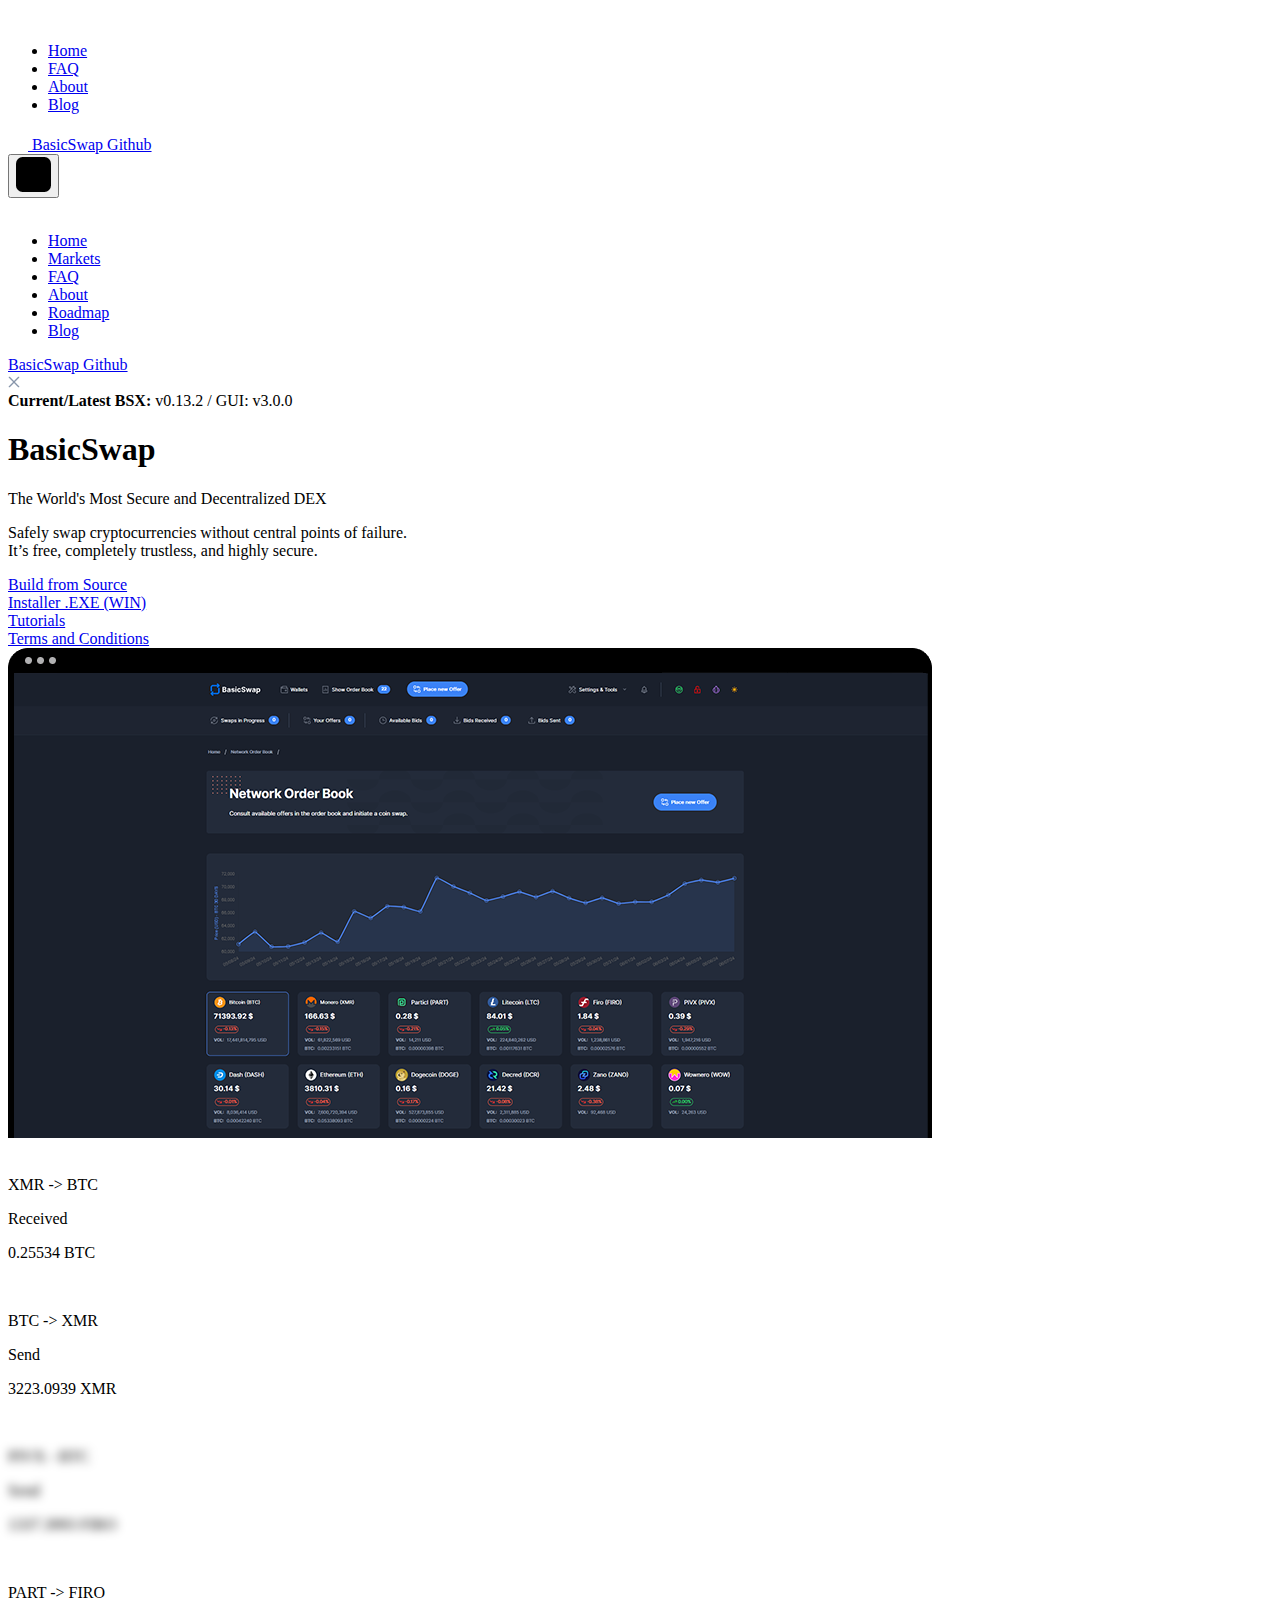
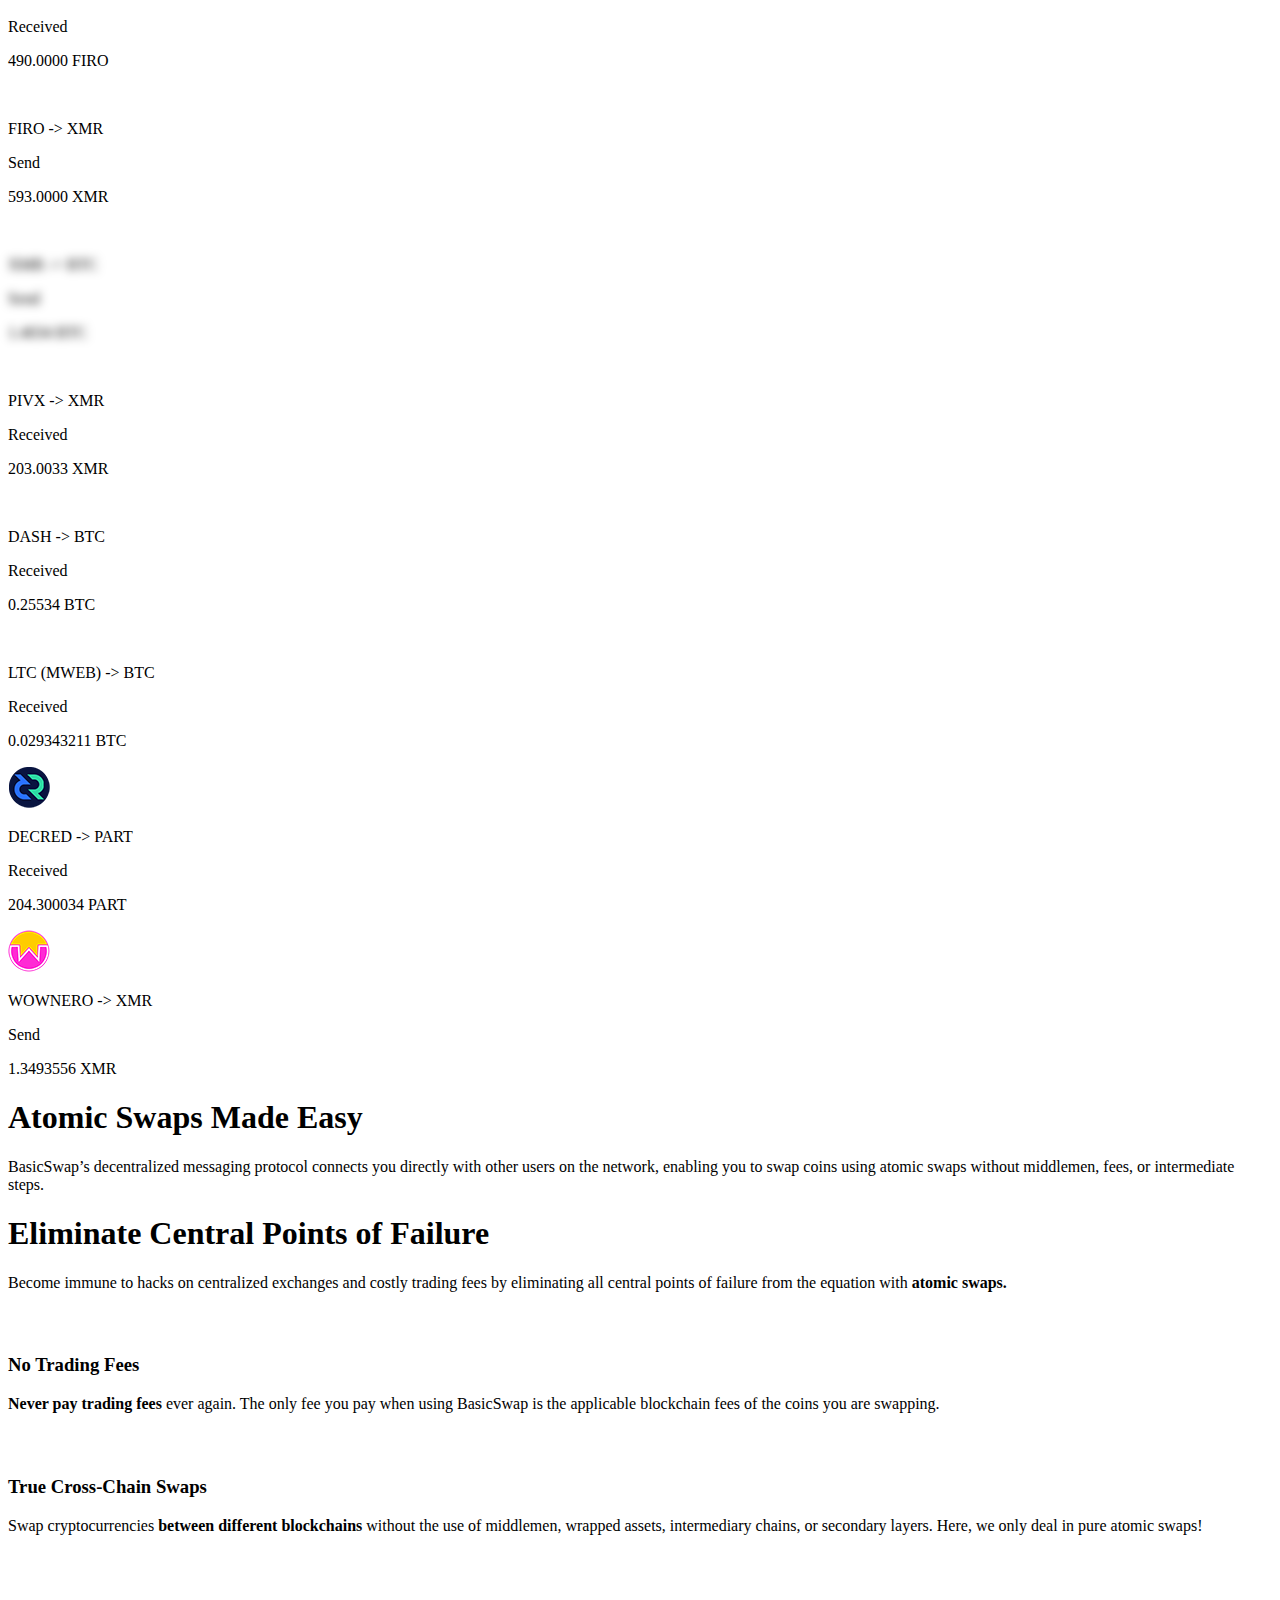
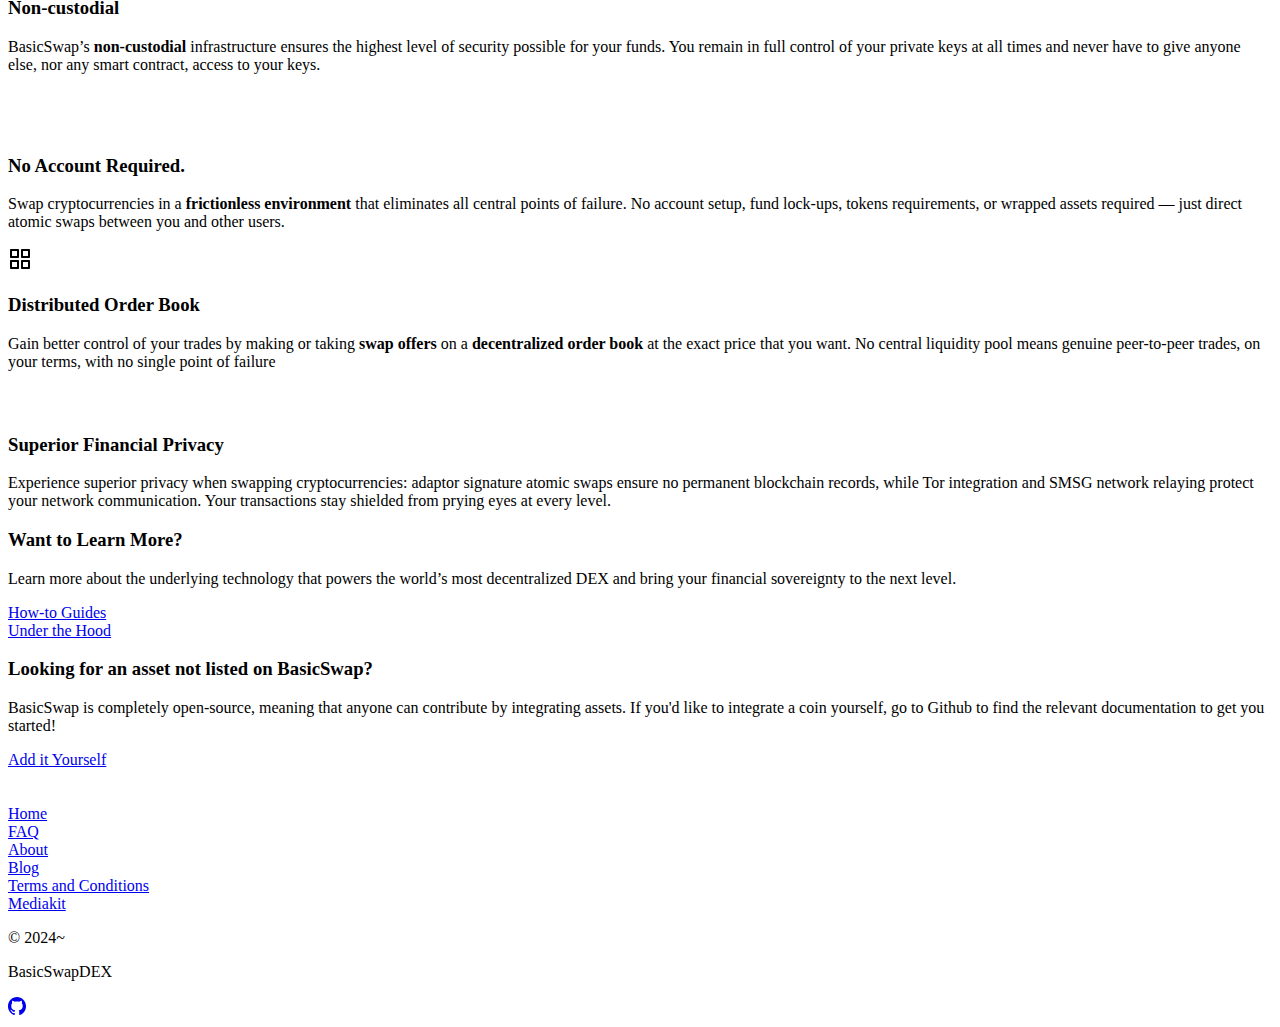
==== commit b1504aaa: "Merge pull request #10 from cryptoguard/main" ====
--- a/index.html
+++ b/index.html
@@ -443,7 +443,7 @@
               </div>
               <h3 class="mb-4 text-xl md:text-2xl leading-tight font-bold">Superior Financial Privacy</h3>
               <p class="text-coolGray-500 font-medium">
-                Benefit from the superior financial privacy that adaptor signature based atomic swaps offer when swapping cryptocurrencies. No permanent records of swaps are publicly inscribed on the blockchain, ensuring your safety from prying eyes.
+                Experience superior privacy when swapping cryptocurrencies: adaptor signature atomic swaps ensure no permanent blockchain records, while Tor integration and SMSG network relaying protect your network communication. Your transactions stay shielded from prying eyes at every level.
               </p>
             </div>
           </div>
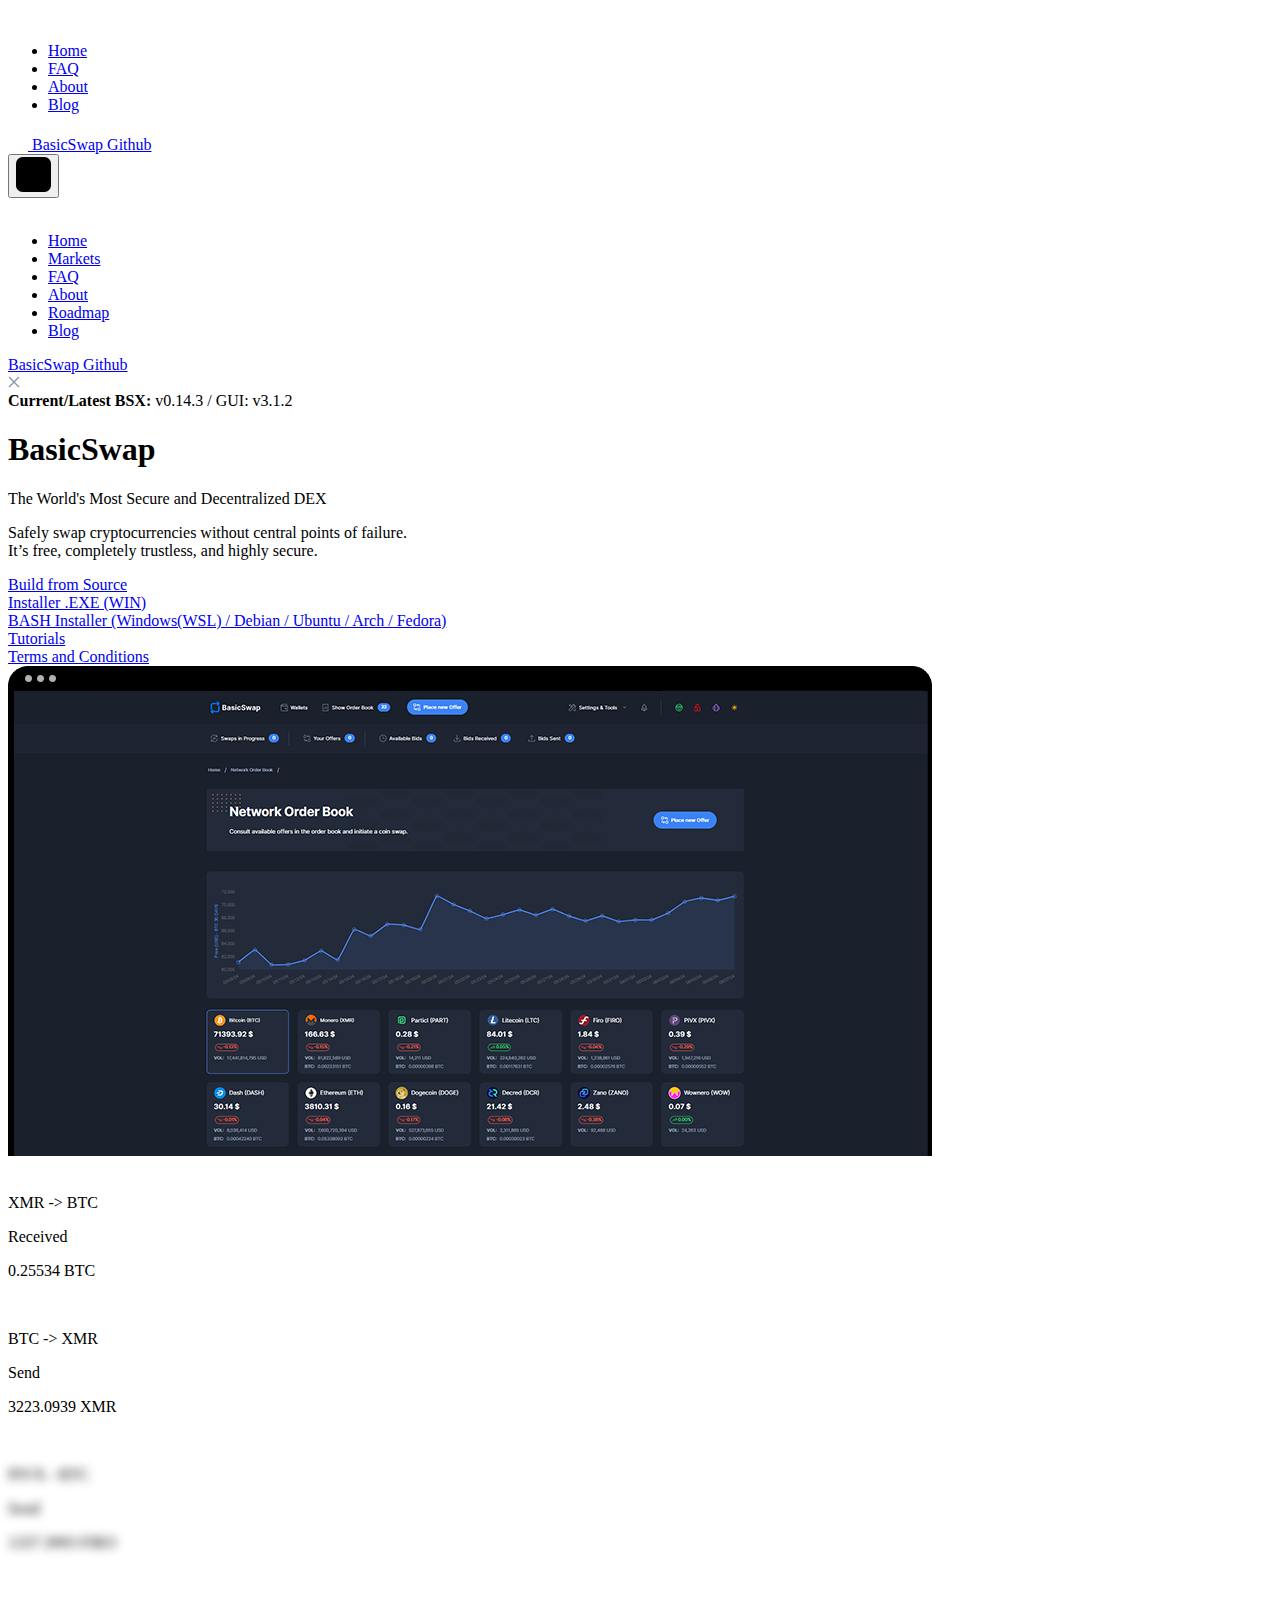
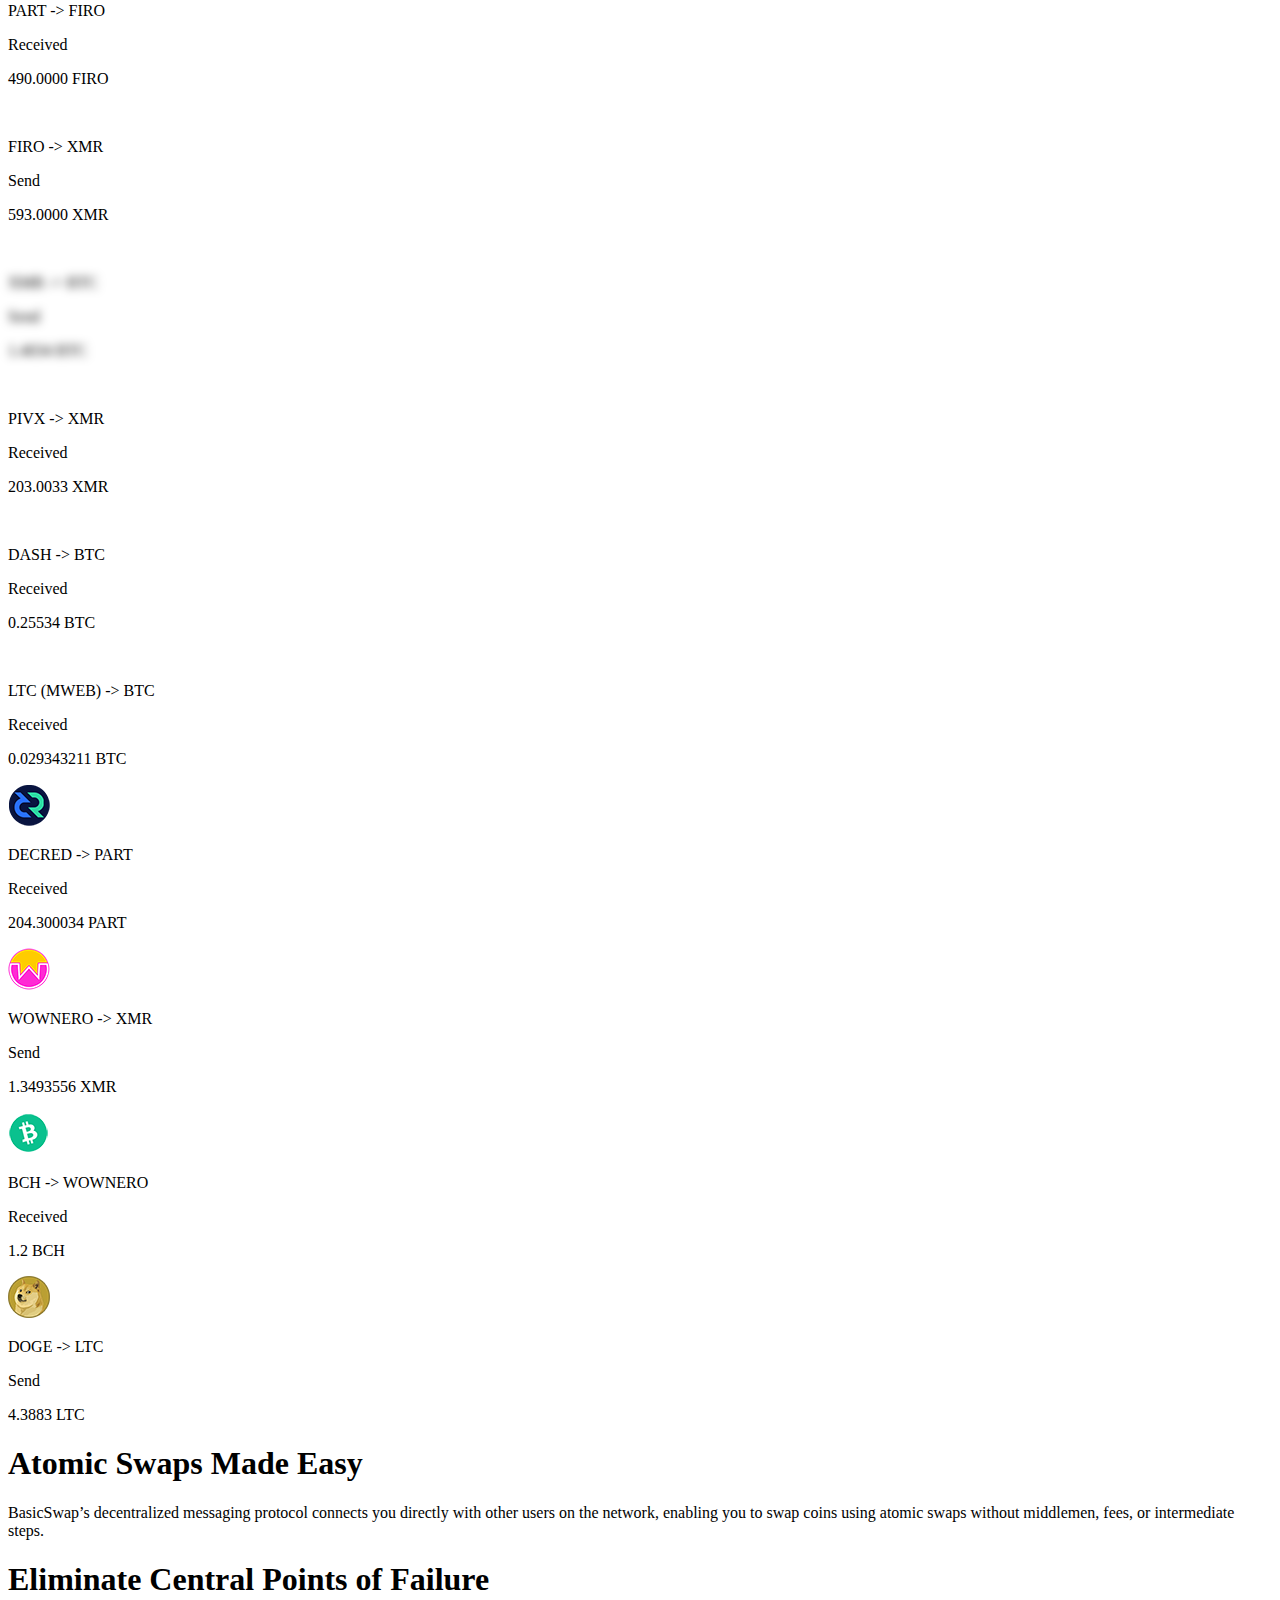
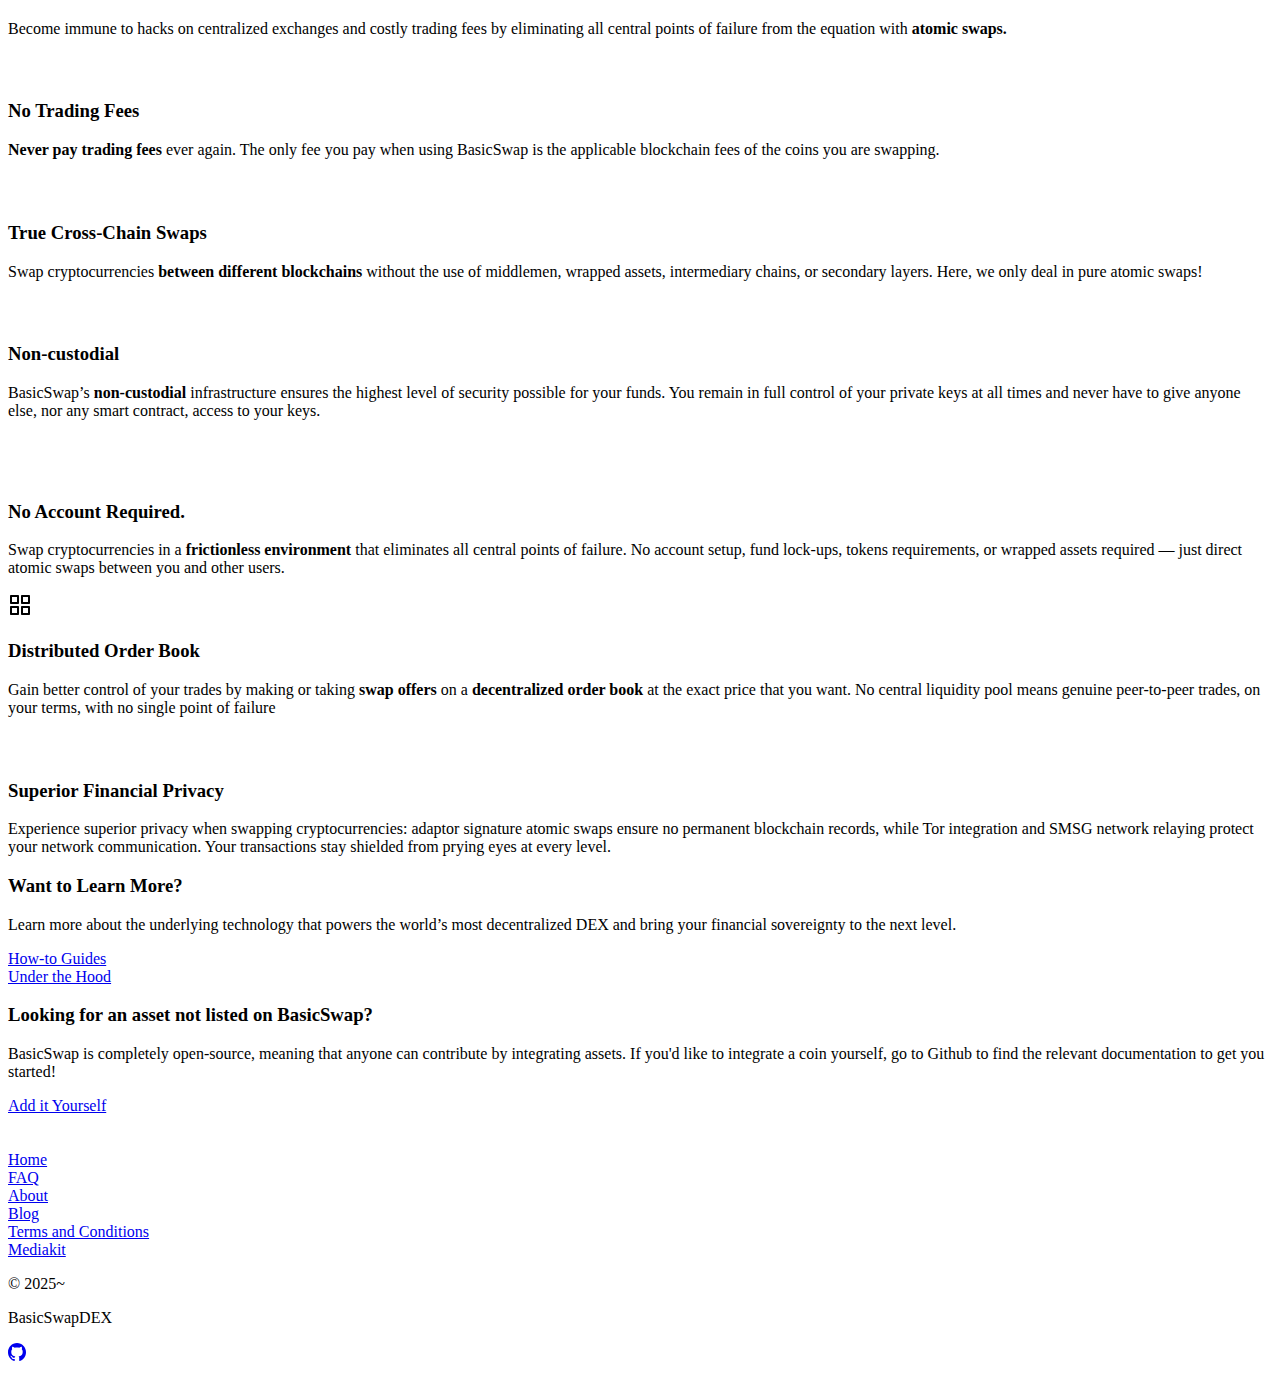
==== commit 0470c858: "Update website." ====
--- a/index.html
+++ b/index.html
@@ -53,7 +53,7 @@
 
             <div class="hidden xl:block xl:w-1/3">
               <div class="flex items-center justify-end">
-                  <a class="flex flex-wrap justify-center inline-block px-4 py-2.5 bg-blue-500 hover:bg-blue-600 font-bold text-sm text-white border border-blue-500 rounded-md shadow-button focus:ring-0 focus:outline-none" href="https://github.com/basicswap/basicswap/blob/master/doc/install.md" target="_blank" rel="noopener noreferrer">
+                  <a class="flex flex-wrap justify-center inline-block px-4 py-2.5 bg-blue-500 hover:bg-blue-600 font-bold text-sm text-white border border-blue-500 rounded-md shadow-button focus:ring-0 focus:outline-none" href="https://github.com/basicswap/" target="_blank" rel="noopener noreferrer">
                   <svg xmlns="http://www.w3.org/2000/svg" height="20" width="20" class="mr-2" viewBox="0 0 24 24"><g fill="#ffffff"><path fill-rule="evenodd" clip-rule="evenodd" fill="#ffffff" d="M12,0.3c-6.6,0-12,5.4-12,12c0,5.3,3.4,9.8,8.2,11.4 C8.8,23.8,9,23.4,9,23.1c0-0.3,0-1,0-2c-3.3,0.7-4-1.6-4-1.6c-0.5-1.4-1.3-1.8-1.3-1.8C2.5,17,3.7,17,3.7,17 c1.2,0.1,1.8,1.2,1.8,1.2c1.1,1.8,2.8,1.3,3.5,1c0.1-0.8,0.4-1.3,0.8-1.6c-2.7-0.3-5.5-1.3-5.5-5.9c0-1.3,0.5-2.4,1.2-3.2 C5.5,8.1,5,6.9,5.7,5.3c0,0,1-0.3,3.3,1.2c1-0.3,2-0.4,3-0.4c1,0,2,0.1,3,0.4c2.3-1.6,3.3-1.2,3.3-1.2c0.7,1.7,0.2,2.9,0.1,3.2 c0.8,0.8,1.2,1.9,1.2,3.2c0,4.6-2.8,5.6-5.5,5.9c0.4,0.4,0.8,1.1,0.8,2.2c0,1.6,0,2.9,0,3.3c0,0.3,0.2,0.7,0.8,0.6 c4.8-1.6,8.2-6.1,8.2-11.4C24,5.7,18.6,0.3,12,0.3z"></path></g></svg> <span>BasicSwap Github</span></a>
                   </div>
               </div>
@@ -114,7 +114,7 @@
         <div class="relative z-10 overflow-hidden pt-16">
           <div class="container px-4 mx-auto">
             <div class="text-center">
-              <span class="inline-block py-px px-2 mb-4 text-xs leading-5 text-blue-50 bg-blue-500 font-medium uppercase rounded-full shadow-sm"><b>Current/Latest BSX:</b> v0.13.2 / GUI: v3.0.0</b></span>
+              <span class="inline-block py-px px-2 mb-4 text-xs leading-5 text-blue-50 bg-blue-500 font-medium uppercase rounded-full shadow-sm"><b>Current/Latest BSX:</b> v0.14.3 / GUI: v3.1.2</b></span>
               <h1 class="mb-4 text-6xl md:text-6xl xl:text-10xl font-bold text-white font-heading tracking-px-n leading-none">BasicSwap</h1>
               <p class="mb-8 text-2xl md:text-3xl lg:text-3xl text-white font-bold">The World's Most Secure and Decentralized DEX</p>
               <p class="mb-8 text-lg md:text-xl text-white font-medium">Safely swap cryptocurrencies without central points of failure.<br/>It’s free, completely trustless, and highly secure. </p>
@@ -122,8 +122,11 @@
                 <div class="w-full md:w-auto p-1.5 ml-2">
                   <a class="w-full inline-block py-3 px-4 text-sm leading-5 text-blue-50 bg-blue-500 hover:bg-blue-600 font-bold focus:ring-0 focus:ring-blue-500 focus:ring-opacity-50 rounded-md" href="https://github.com/basicswap/basicswap/blob/master/doc/install.md" target="_blank" rel="noopener noreferrer">Build from Source</a>
                 </div>
-                 <div class="w-full md:w-auto p-1.5 ml-2">
+                 <div class="w-full md:w-auto p-1.5 ml-2 hidden">
                   <a class="w-full inline-block py-3 px-4 text-sm leading-5 text-blue-50 bg-blue-500 hover:bg-blue-600 font-bold focus:ring-0 focus:ring-blue-500 focus:ring-opacity-50 rounded-md" href="https://github.com/gerlofvanek/basicswap-installation-GUI" target="_blank" rel="noopener noreferrer">Installer .EXE (WIN)</a>
+                </div>
+                <div class="w-full md:w-auto p-1.5 ml-2">
+                  <a class="w-full inline-block py-3 px-4 text-sm leading-5 text-blue-50 bg-blue-500 hover:bg-blue-600 font-bold focus:ring-0 focus:ring-blue-500 focus:ring-opacity-50 rounded-md" href="https://github.com/nahuhh/basicswap-bash" target="_blank" rel="noopener noreferrer">BASH Installer (Windows(WSL) / Debian / Ubuntu / Arch / Fedora)</a>
                 </div>
                 <div class="w-full md:w-auto p-1.5 ml-2">
                   <a class="w-full inline-block py-3 px-4 text-sm leading-5 text-blue-50 bg-blue-500 hover:bg-blue-600 font-bold focus:ring-0 focus:ring-blue-500 focus:ring-opacity-50 rounded-md" href="https://academy.particl.io/en/latest/basicswap-guides/basicswapguides_installation.html" target="_blank" rel="noopener noreferrer">Tutorials</a>
@@ -340,7 +343,45 @@
                 </div>
               </div>
             </div>
-            </div>             
+            </div>
+            </div>
+             <div class="flex flex-wrap justify-center -mx-3 mb-6">
+              <div class="w-auto px-3">
+            <div class="flex flex-wrap justify-center -mx-3 mb-6 xl:-ml-36">
+              <div class="w-auto px-3">
+                <div class="md:mb-0 mb-8 w-64 p-3 bg-white rounded-2xl shadow-2xl transform hover:-translate-y-3 transition ease-out duration-1000">
+                  <div class="flex flex-wrap -m-2">
+                    <div class="w-auto p-2">
+                      <img src="images/bitcoin-cash-circle.png" alt="">
+                    </div>
+                    <div class="w-auto p-2">
+                      <p class="font-heading text-base text-gray-900">BCH -&gt; WOWNERO</p>
+                      <p class="mb-2 text-sm text-gray-500">Received</p>
+                      <div class="flex items-center px-2 py-1 bg-gray-100 rounded-full">
+                        <p class="text-xs text-gray-700 font-medium">1.2 BCH</p>
+                      </div>
+                    </div>
+                  </div>
+                </div>
+              </div>
+              <div class="w-auto px-3">
+                <div class="w-64 p-3 bg-white rounded-2xl shadow-2xl transform hover:-translate-y-3 transition ease-out duration-1000">
+                  <div class="flex flex-wrap -m-2">
+                    <div class="w-auto p-2">
+                      <img src="images/dogecoin-circle.png" alt="">
+                    </div>
+                    <div class="w-auto p-2">
+                      <p class="font-heading text-base text-gray-900">DOGE -&gt; LTC</p>
+                      <p class="mb-2 text-sm text-gray-500">Send</p>
+                      <div class="flex items-center px-2 py-1 bg-gray-100 rounded-full">
+                        <p class="text-xs text-gray-700 font-medium">4.3883 LTC</p>
+                      </div>
+                    </div>
+                  </div>
+                </div>
+              </div>
+            </div>
+            </div>
             </div>
           </div>
           <div class="w-full md:w-1/2 px-4">
@@ -523,7 +564,7 @@
         <div class="flex flex-wrap items-center pt-12">
           <div class="w-full md:w-1/2 mb-6 md:mb-0"> 
           <div class="flex items-center">
-            <p class="mr-1 text-sm text-gray-90 font-medium ">© 2024~ </p>
+            <p class="mr-1 text-sm text-gray-90 font-medium ">© 2025~ </p>
             <p class="text-sm text-coolGray-400 font-medium">BasicSwapDEX</p>
           </div>
         </div>
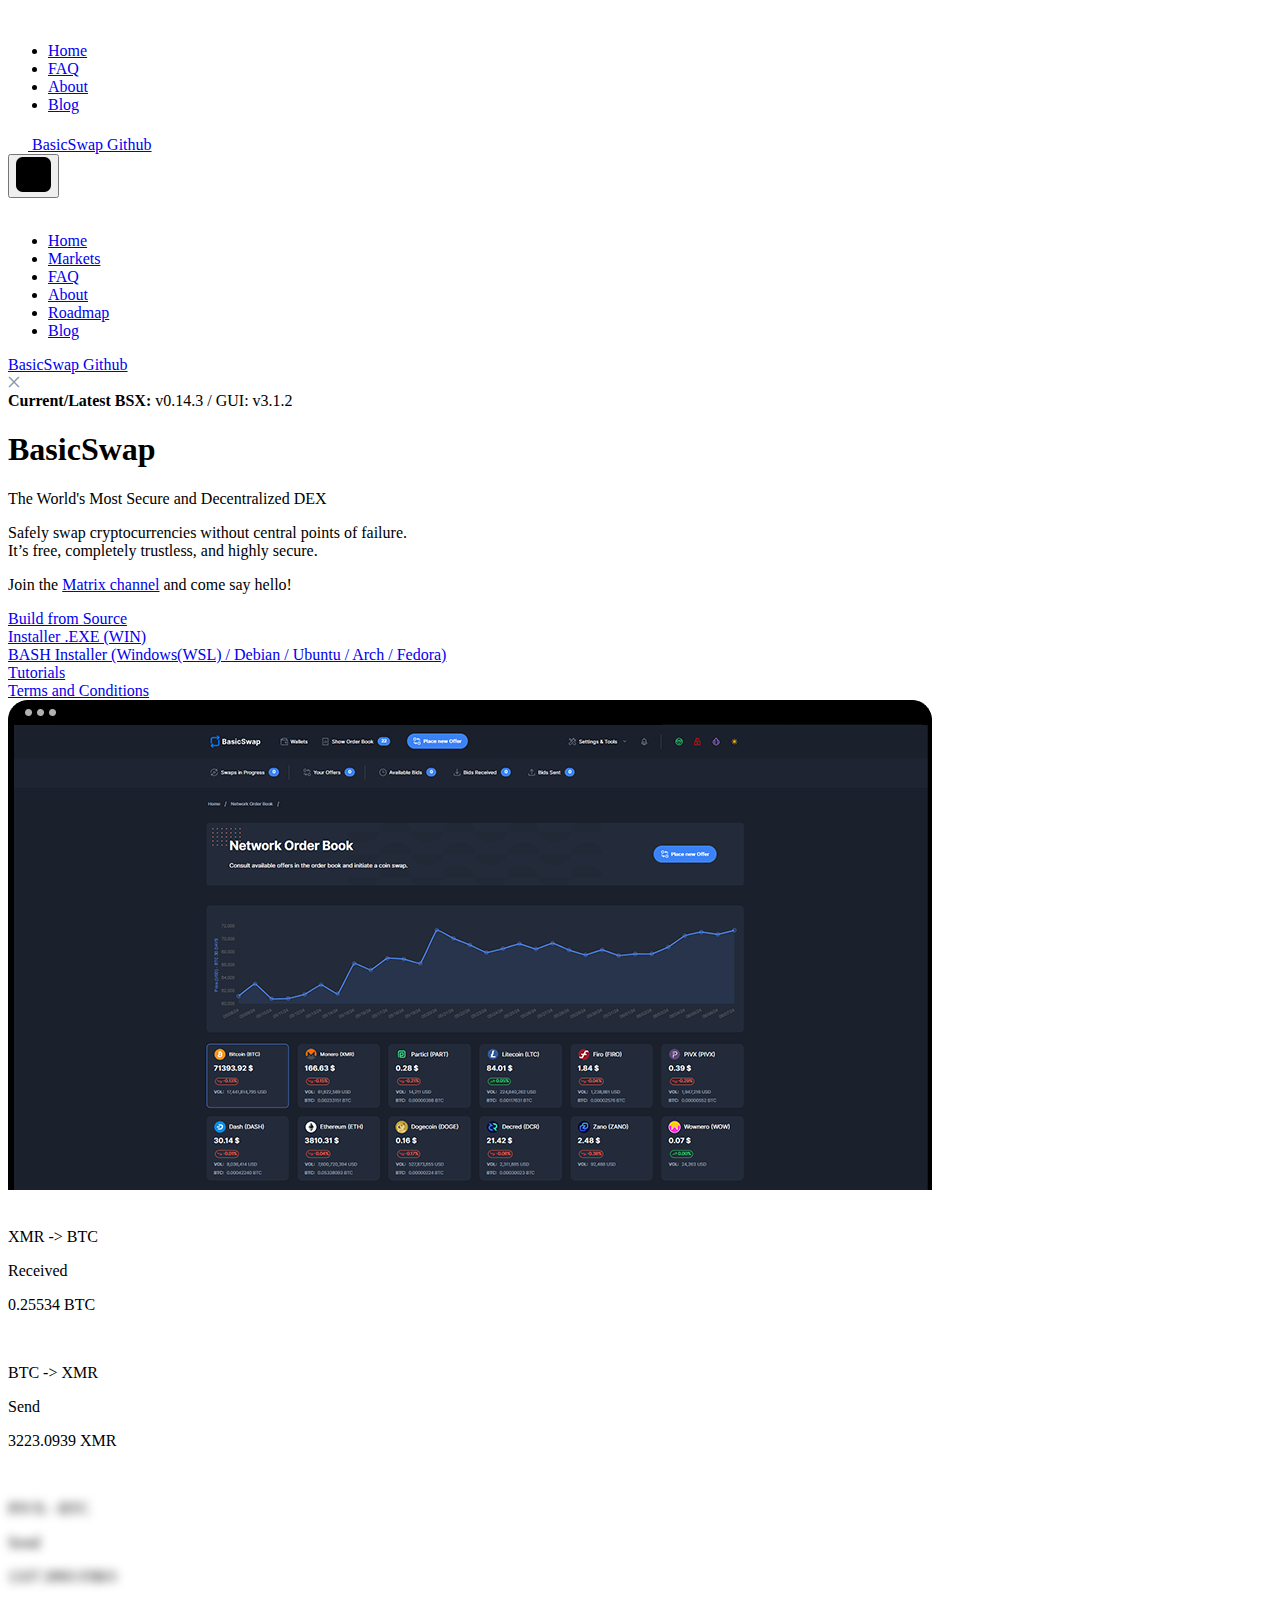
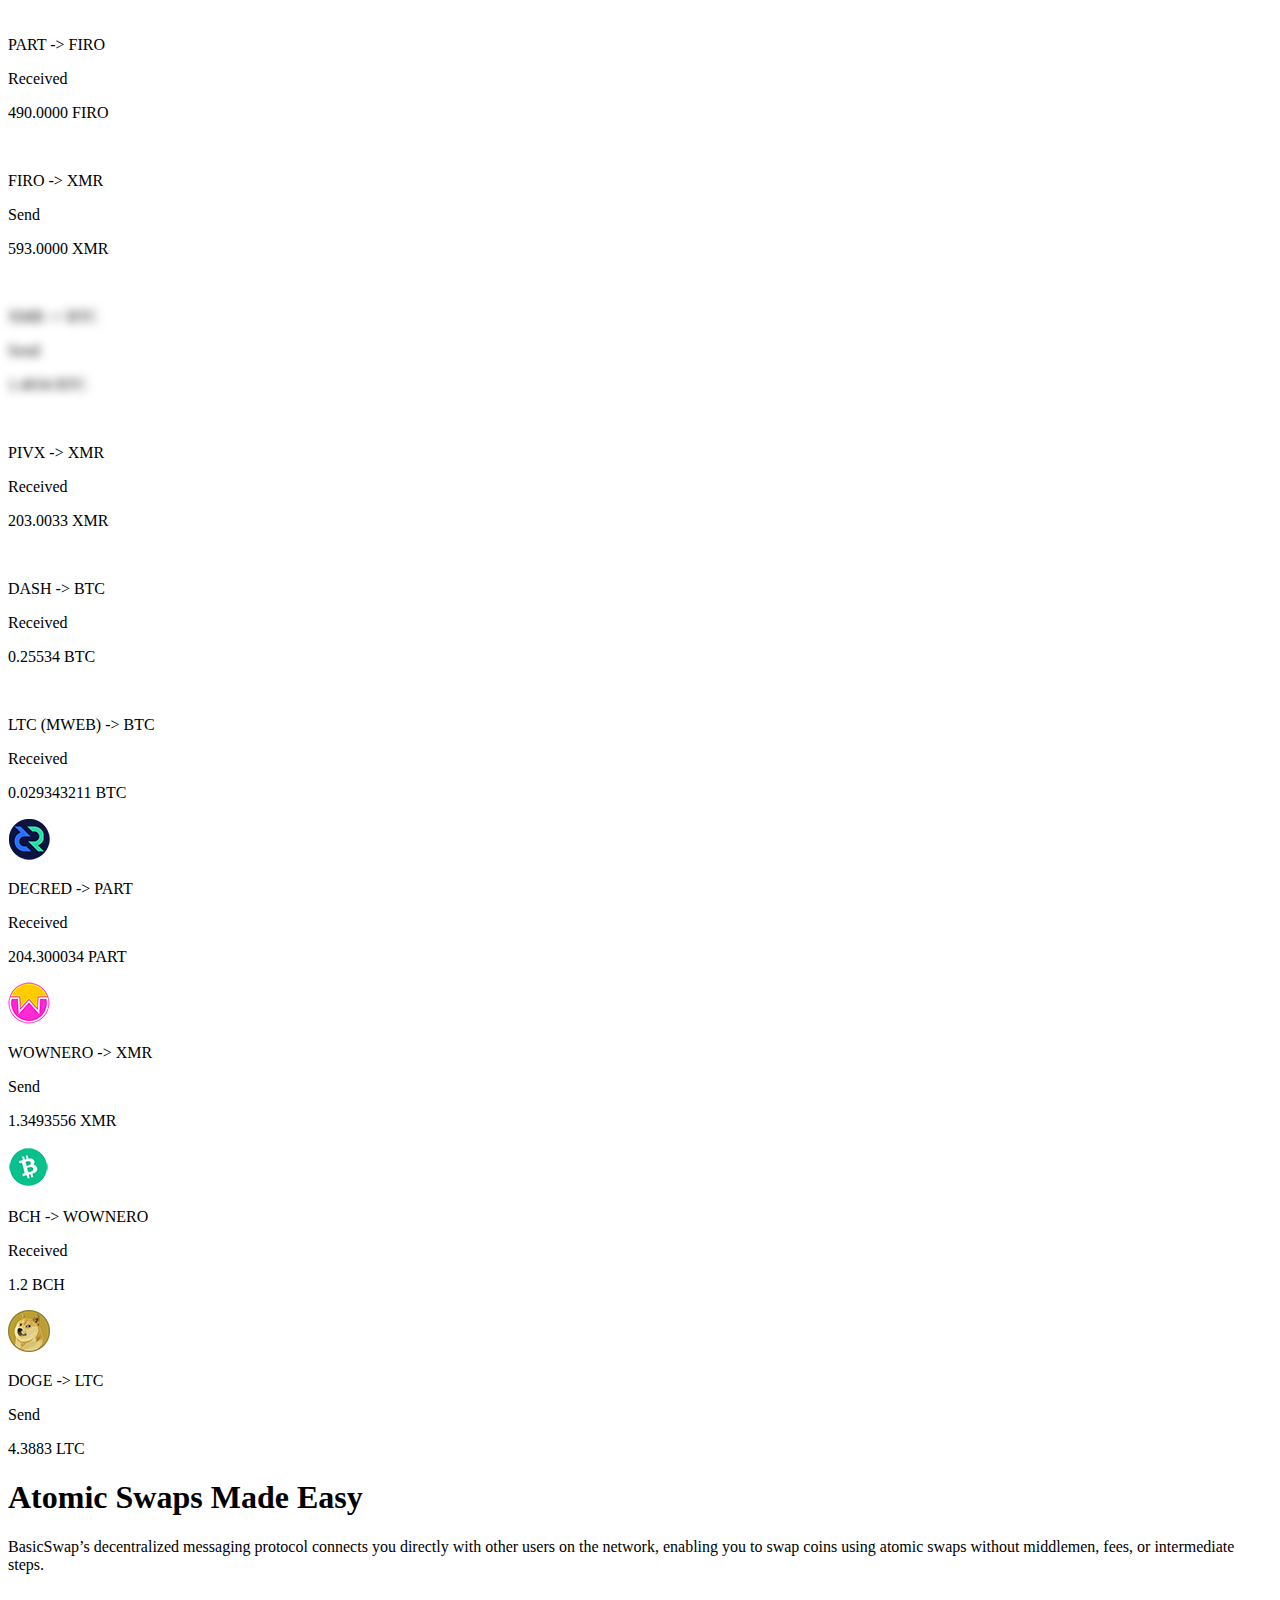
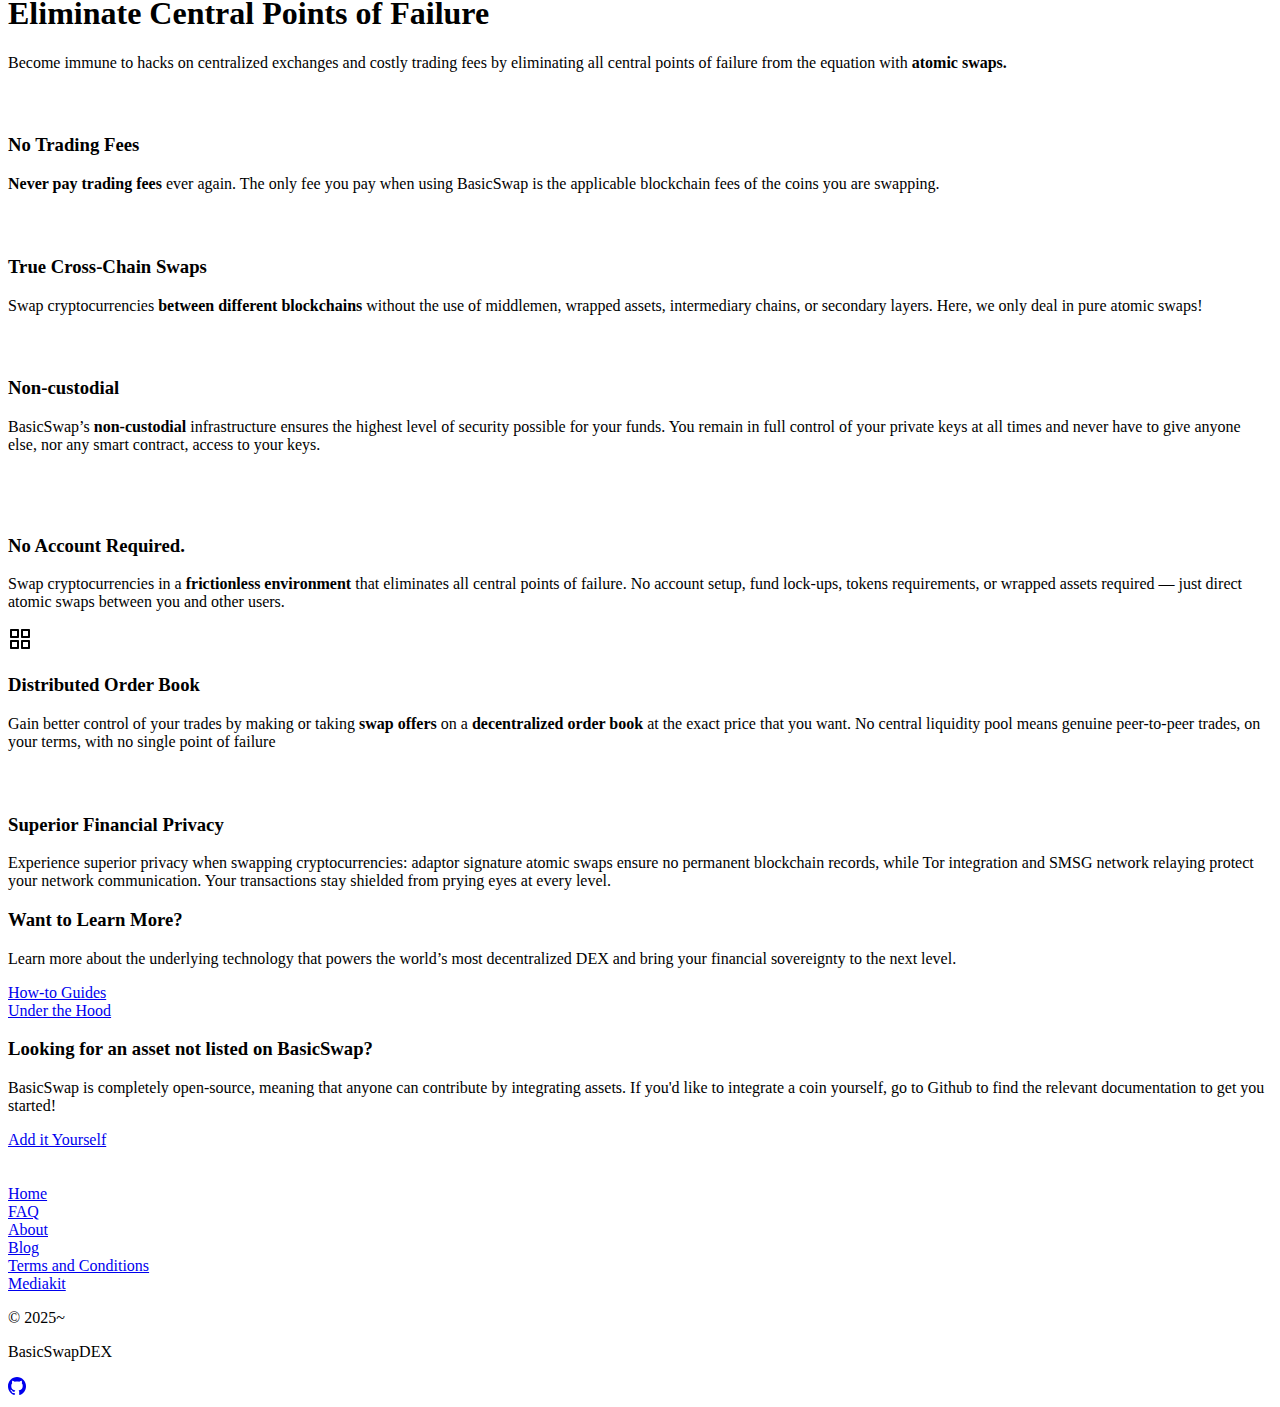
==== commit b9a6bb41: "Added matrix link in the hero." ====
--- a/index.html
+++ b/index.html
@@ -117,7 +117,9 @@
               <span class="inline-block py-px px-2 mb-4 text-xs leading-5 text-blue-50 bg-blue-500 font-medium uppercase rounded-full shadow-sm"><b>Current/Latest BSX:</b> v0.14.3 / GUI: v3.1.2</b></span>
               <h1 class="mb-4 text-6xl md:text-6xl xl:text-10xl font-bold text-white font-heading tracking-px-n leading-none">BasicSwap</h1>
               <p class="mb-8 text-2xl md:text-3xl lg:text-3xl text-white font-bold">The World's Most Secure and Decentralized DEX</p>
-              <p class="mb-8 text-lg md:text-xl text-white font-medium">Safely swap cryptocurrencies without central points of failure.<br/>It’s free, completely trustless, and highly secure. </p>
+              <p class="mb-8 text-lg md:text-xl text-white font-medium">Safely swap cryptocurrencies without central points of failure.<br/>It’s free, completely trustless, and highly secure.</p>
+
+              <p class="mb-8 text-lg md:text-xl text-white font-medium">Join the  <a class="text-blue-500" href="https://matrix.to/#/#basicswap:matrix.org" target="_blank" rel="noopener noreferrer">Matrix channel</a> and come say hello!</p>
               <div class="mt-8 flex flex-wrap justify-center">
                 <div class="w-full md:w-auto p-1.5 ml-2">
                   <a class="w-full inline-block py-3 px-4 text-sm leading-5 text-blue-50 bg-blue-500 hover:bg-blue-600 font-bold focus:ring-0 focus:ring-blue-500 focus:ring-opacity-50 rounded-md" href="https://github.com/basicswap/basicswap/blob/master/doc/install.md" target="_blank" rel="noopener noreferrer">Build from Source</a>
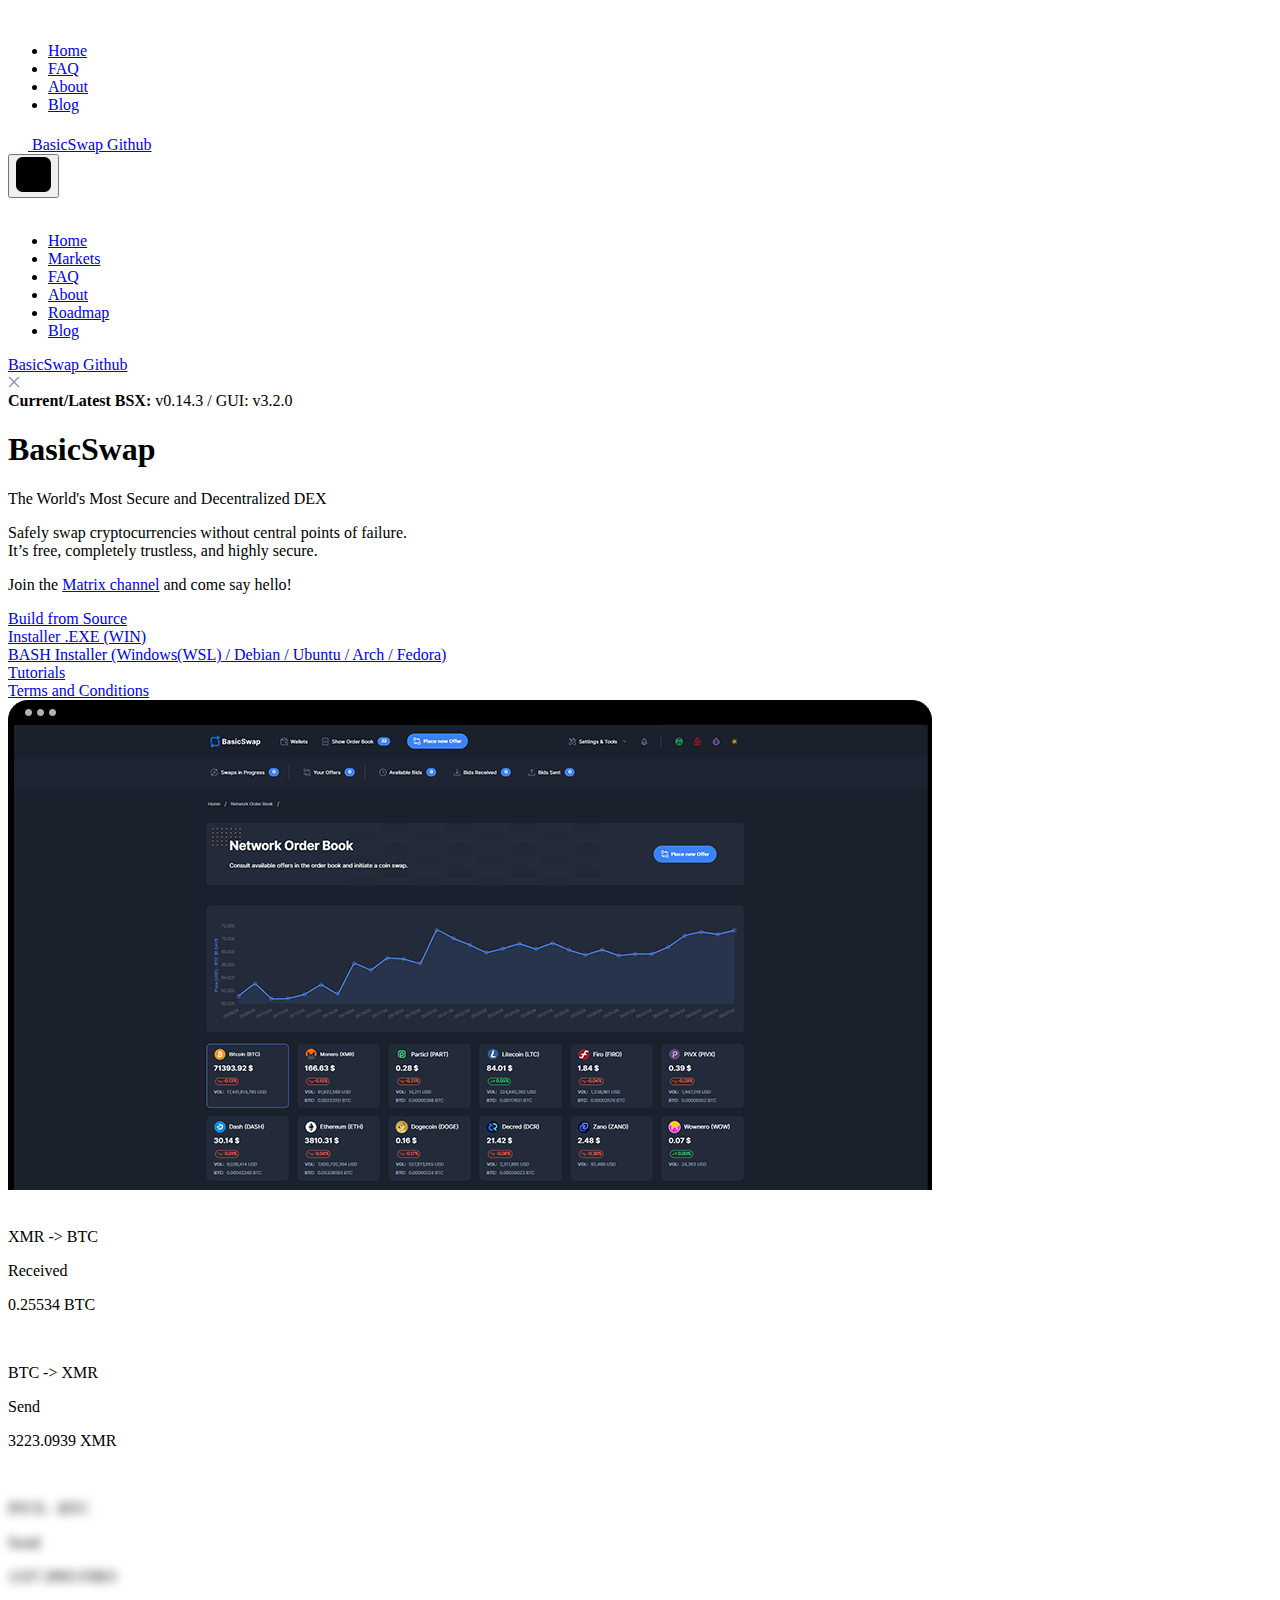
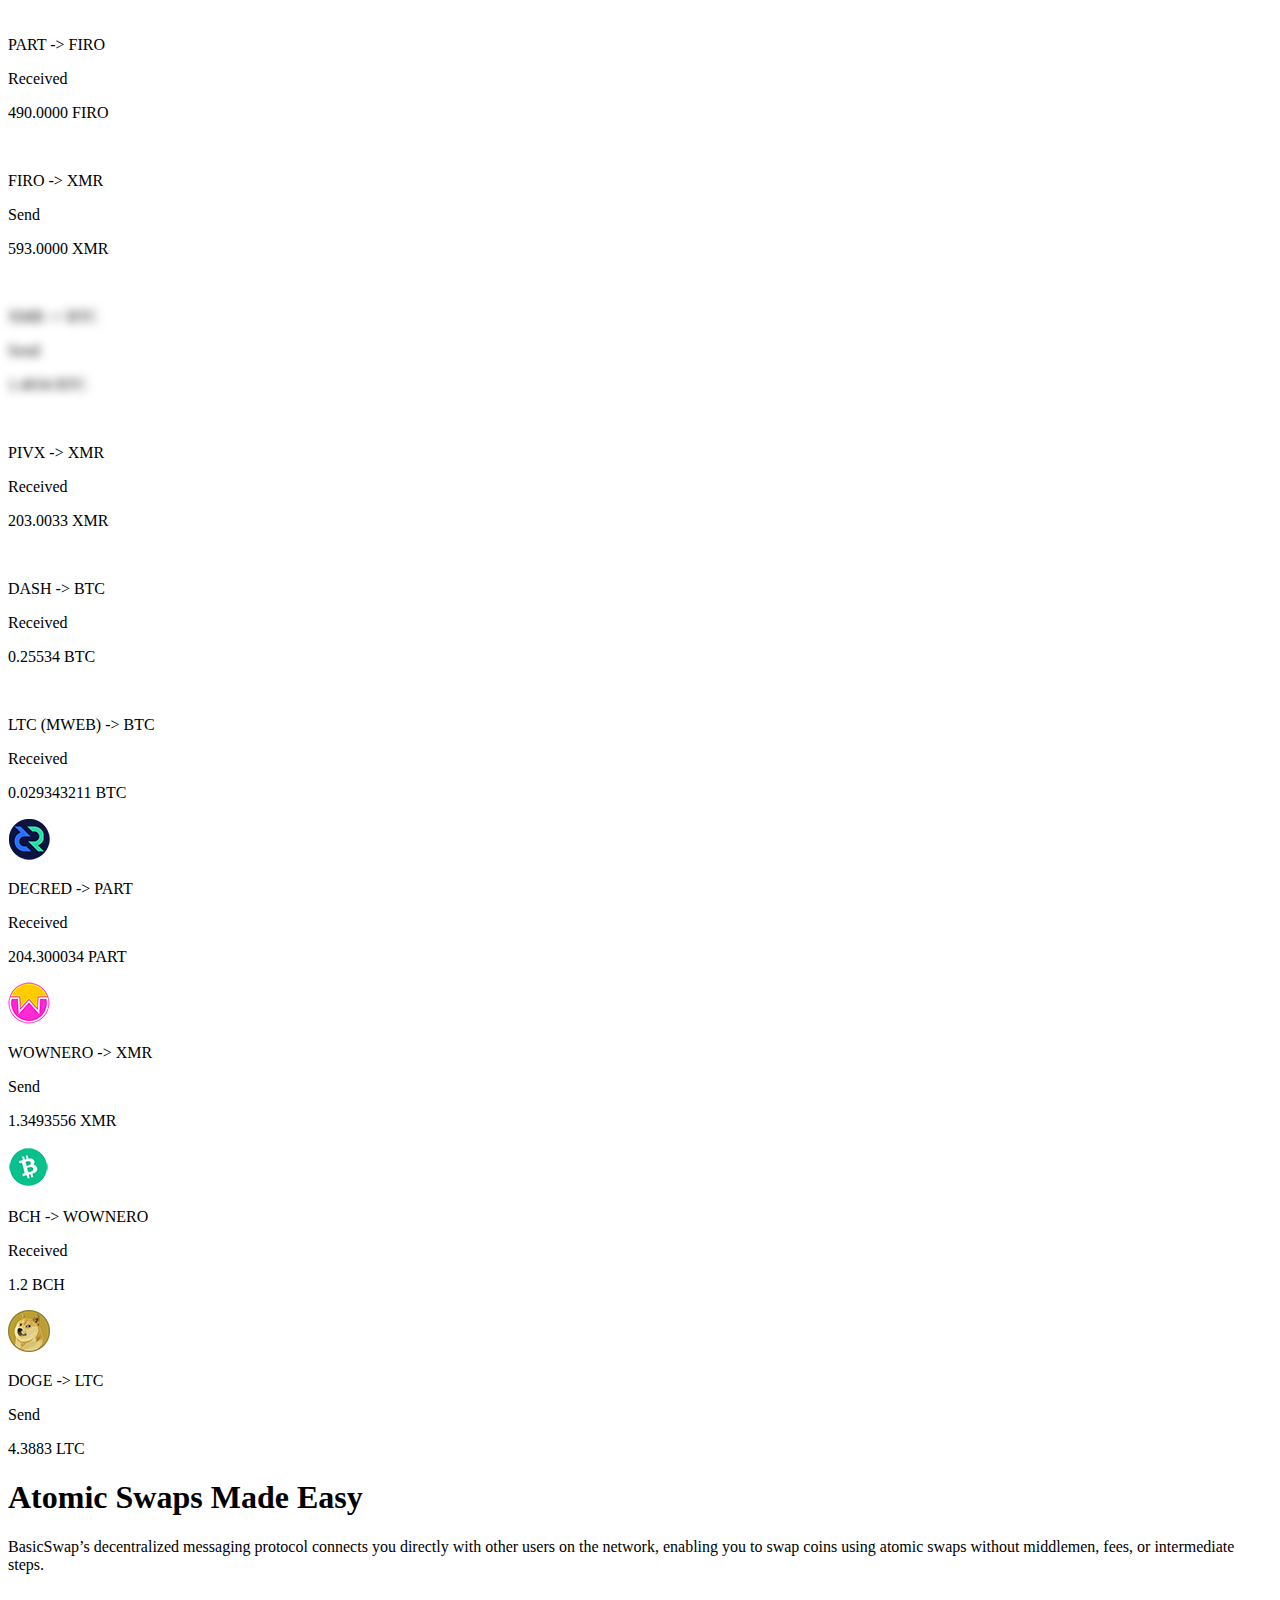
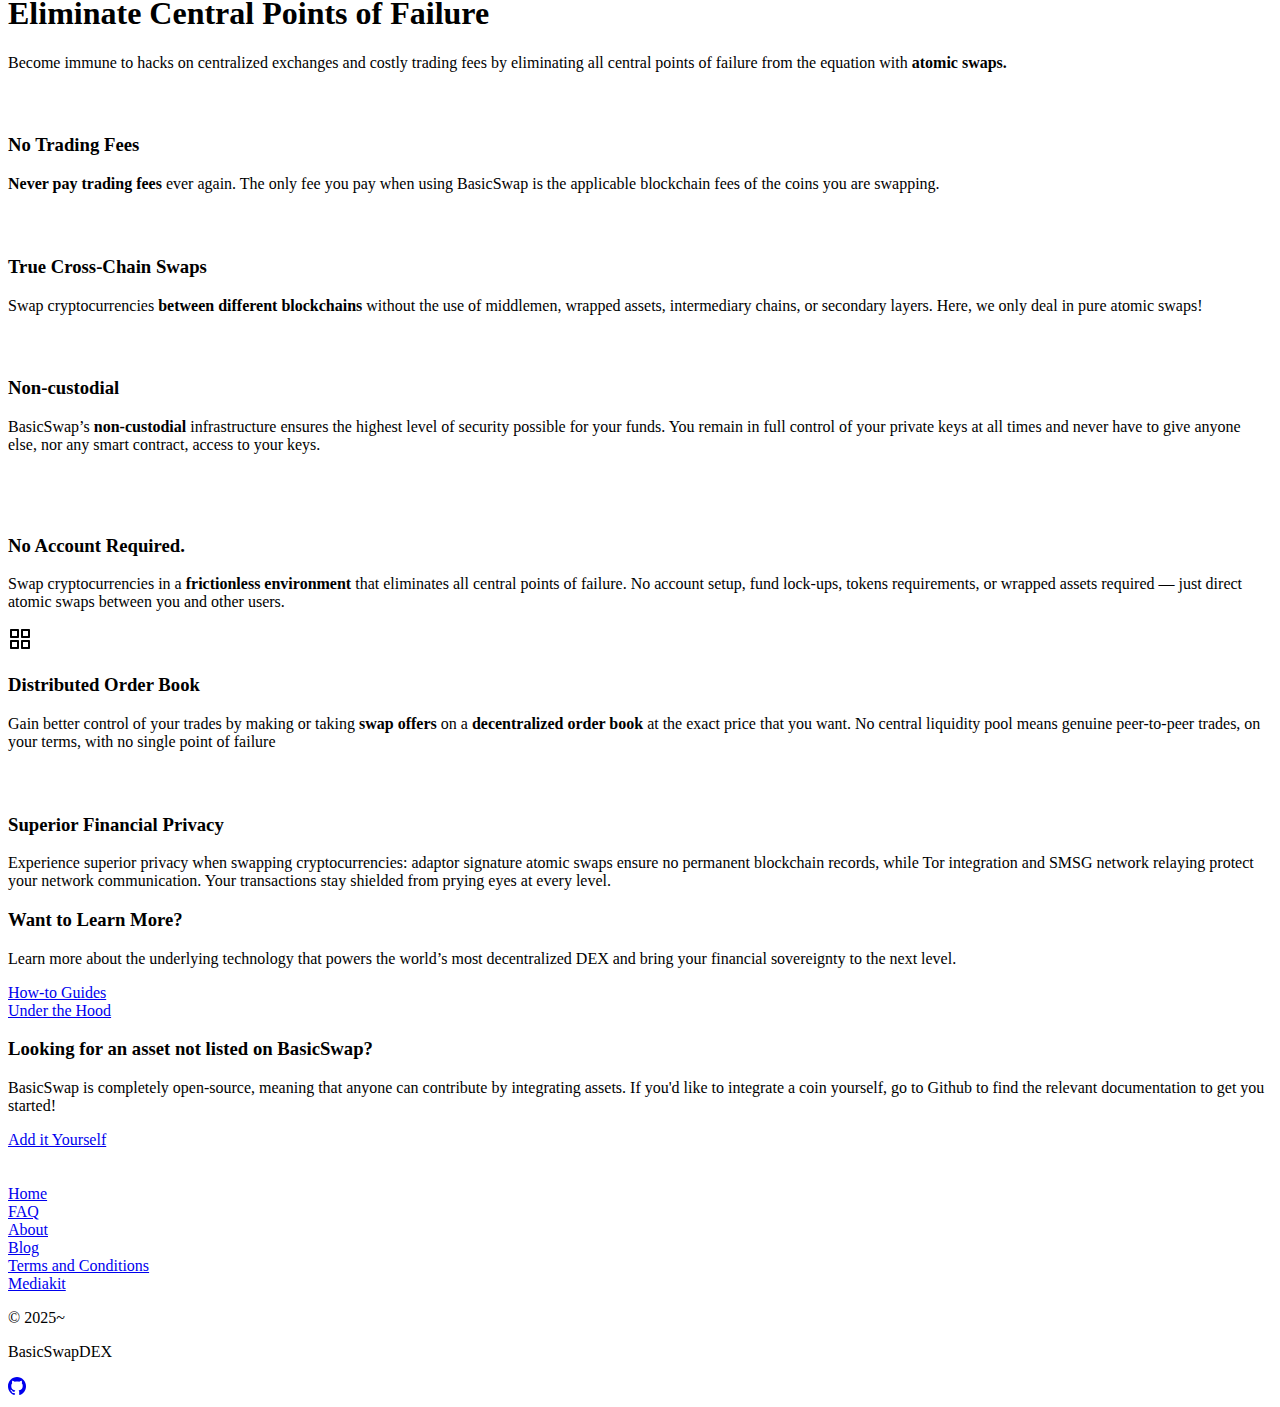
==== commit 1c6650a7: "Update index.html" ====
--- a/index.html
+++ b/index.html
@@ -114,7 +114,7 @@
         <div class="relative z-10 overflow-hidden pt-16">
           <div class="container px-4 mx-auto">
             <div class="text-center">
-              <span class="inline-block py-px px-2 mb-4 text-xs leading-5 text-blue-50 bg-blue-500 font-medium uppercase rounded-full shadow-sm"><b>Current/Latest BSX:</b> v0.14.3 / GUI: v3.1.2</b></span>
+              <span class="inline-block py-px px-2 mb-4 text-xs leading-5 text-blue-50 bg-blue-500 font-medium uppercase rounded-full shadow-sm"><b>Current/Latest BSX:</b> v0.14.3 / GUI: v3.2.0</b></span>
               <h1 class="mb-4 text-6xl md:text-6xl xl:text-10xl font-bold text-white font-heading tracking-px-n leading-none">BasicSwap</h1>
               <p class="mb-8 text-2xl md:text-3xl lg:text-3xl text-white font-bold">The World's Most Secure and Decentralized DEX</p>
               <p class="mb-8 text-lg md:text-xl text-white font-medium">Safely swap cryptocurrencies without central points of failure.<br/>It’s free, completely trustless, and highly secure.</p>
